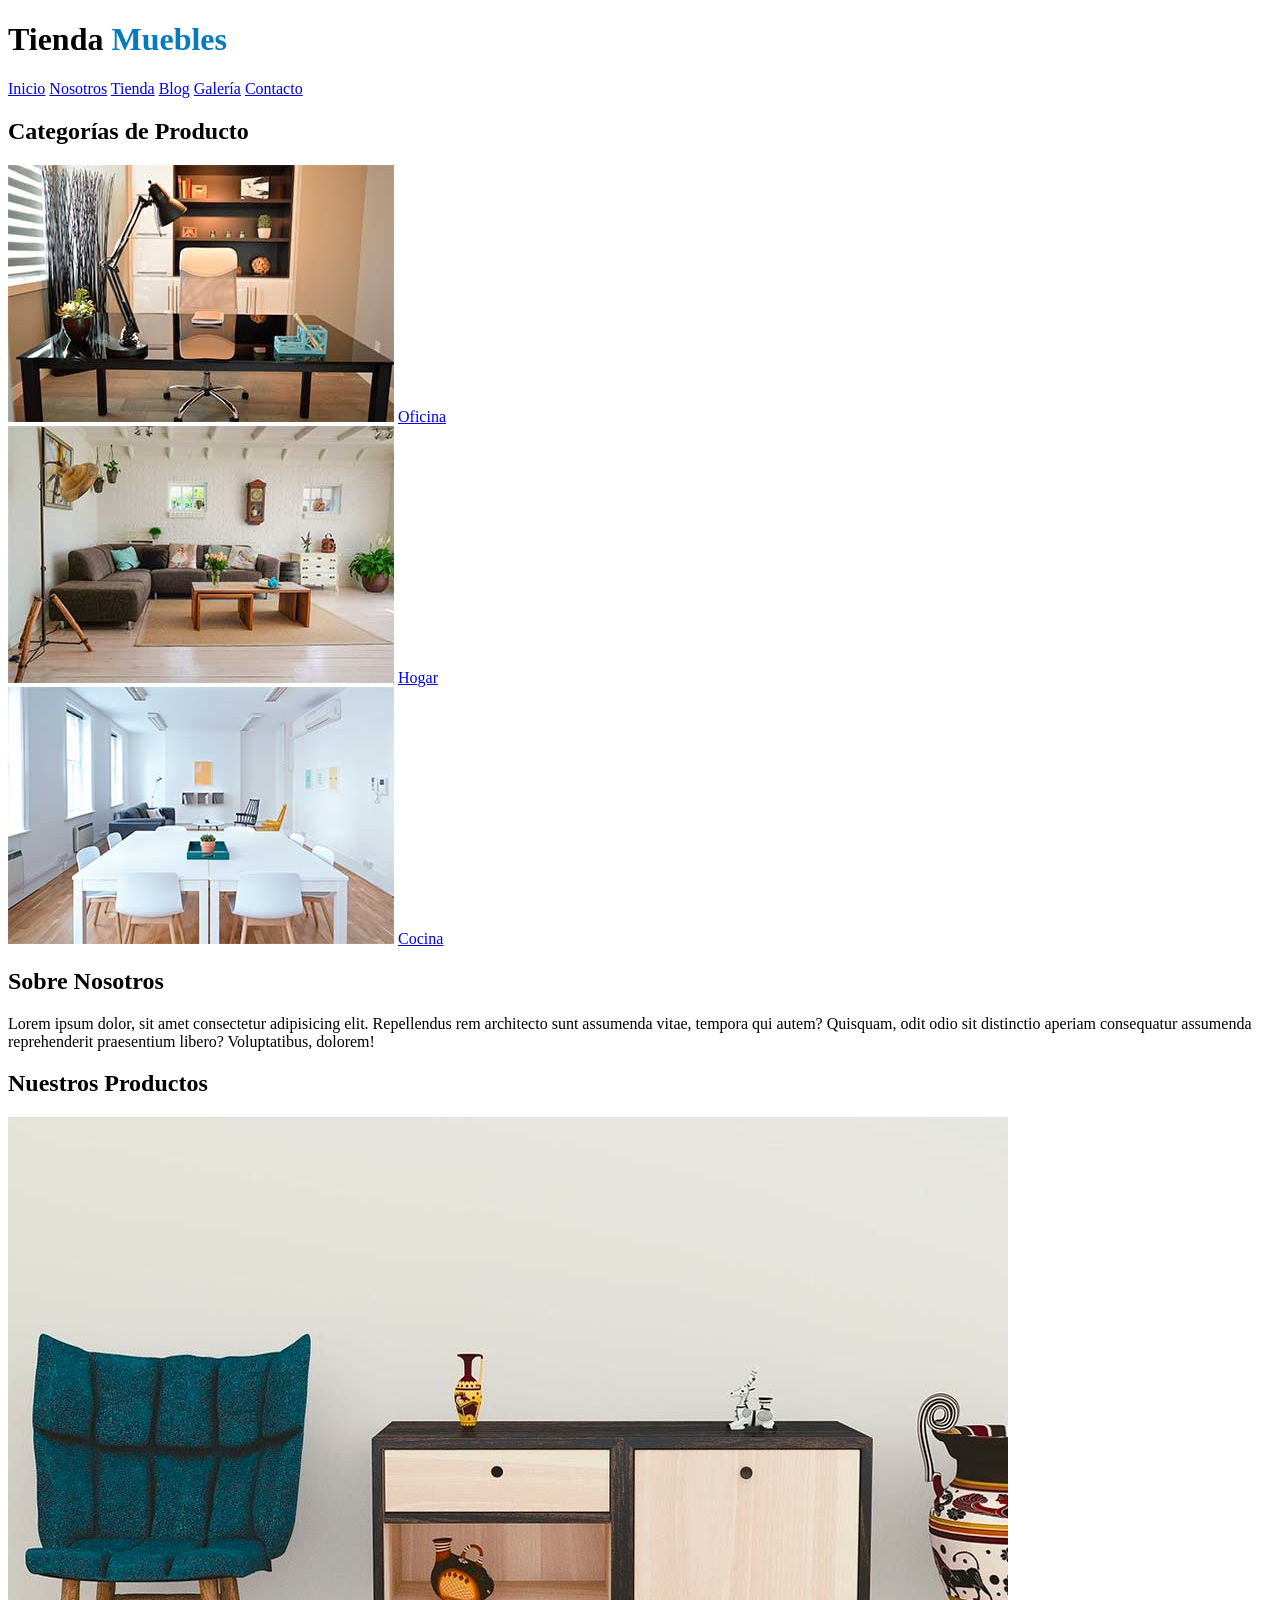
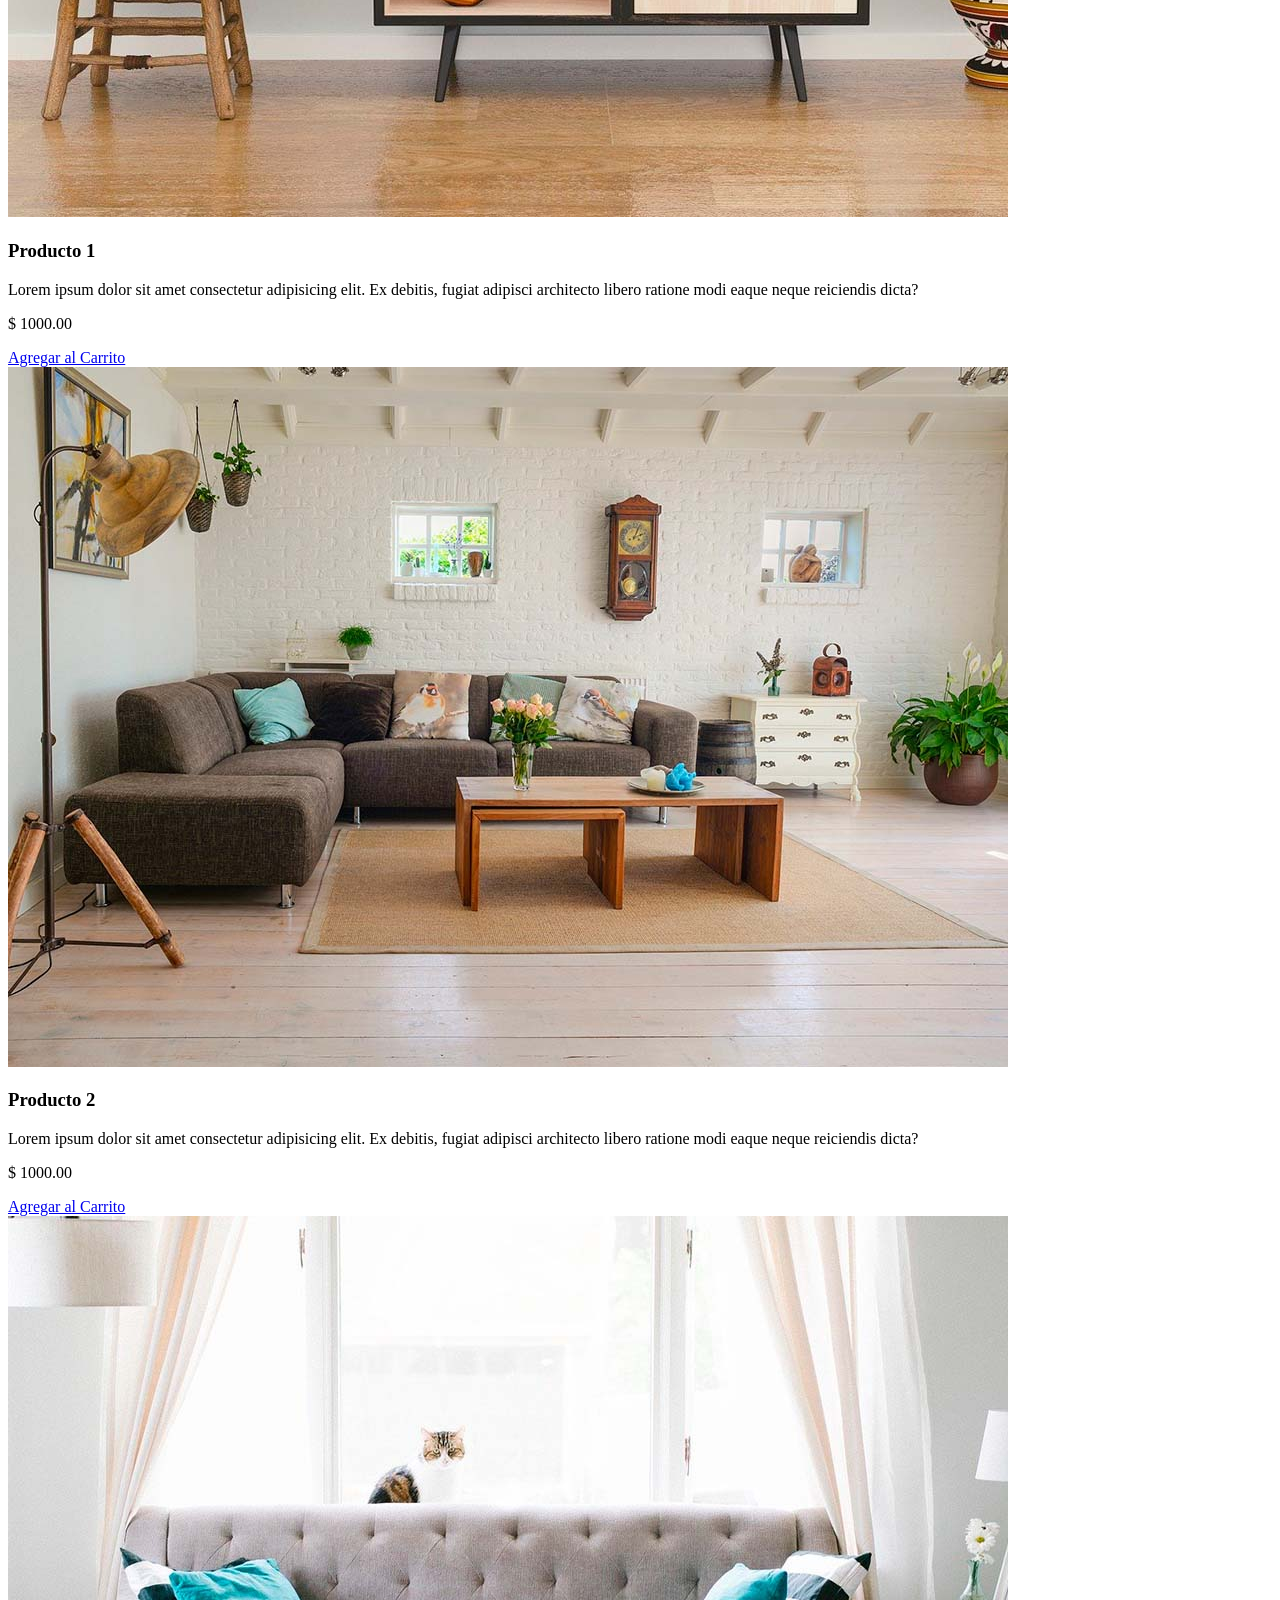
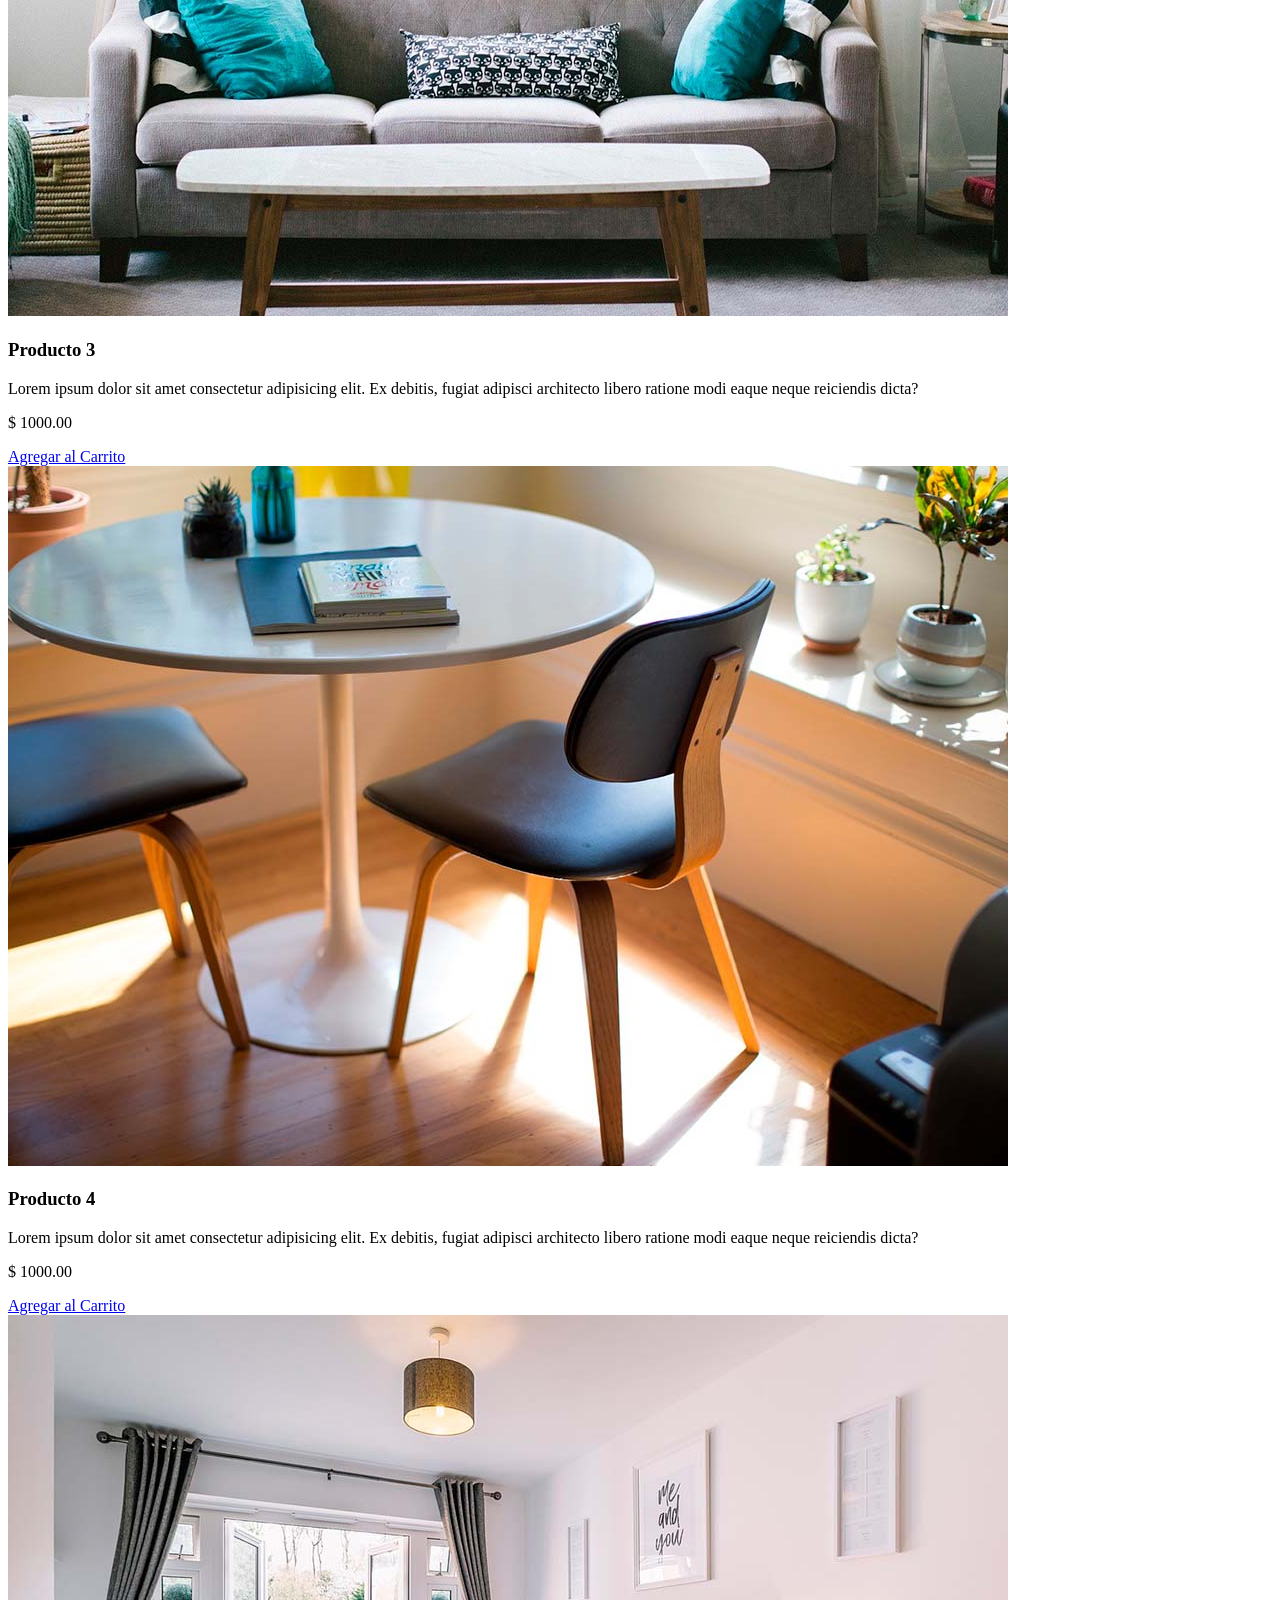
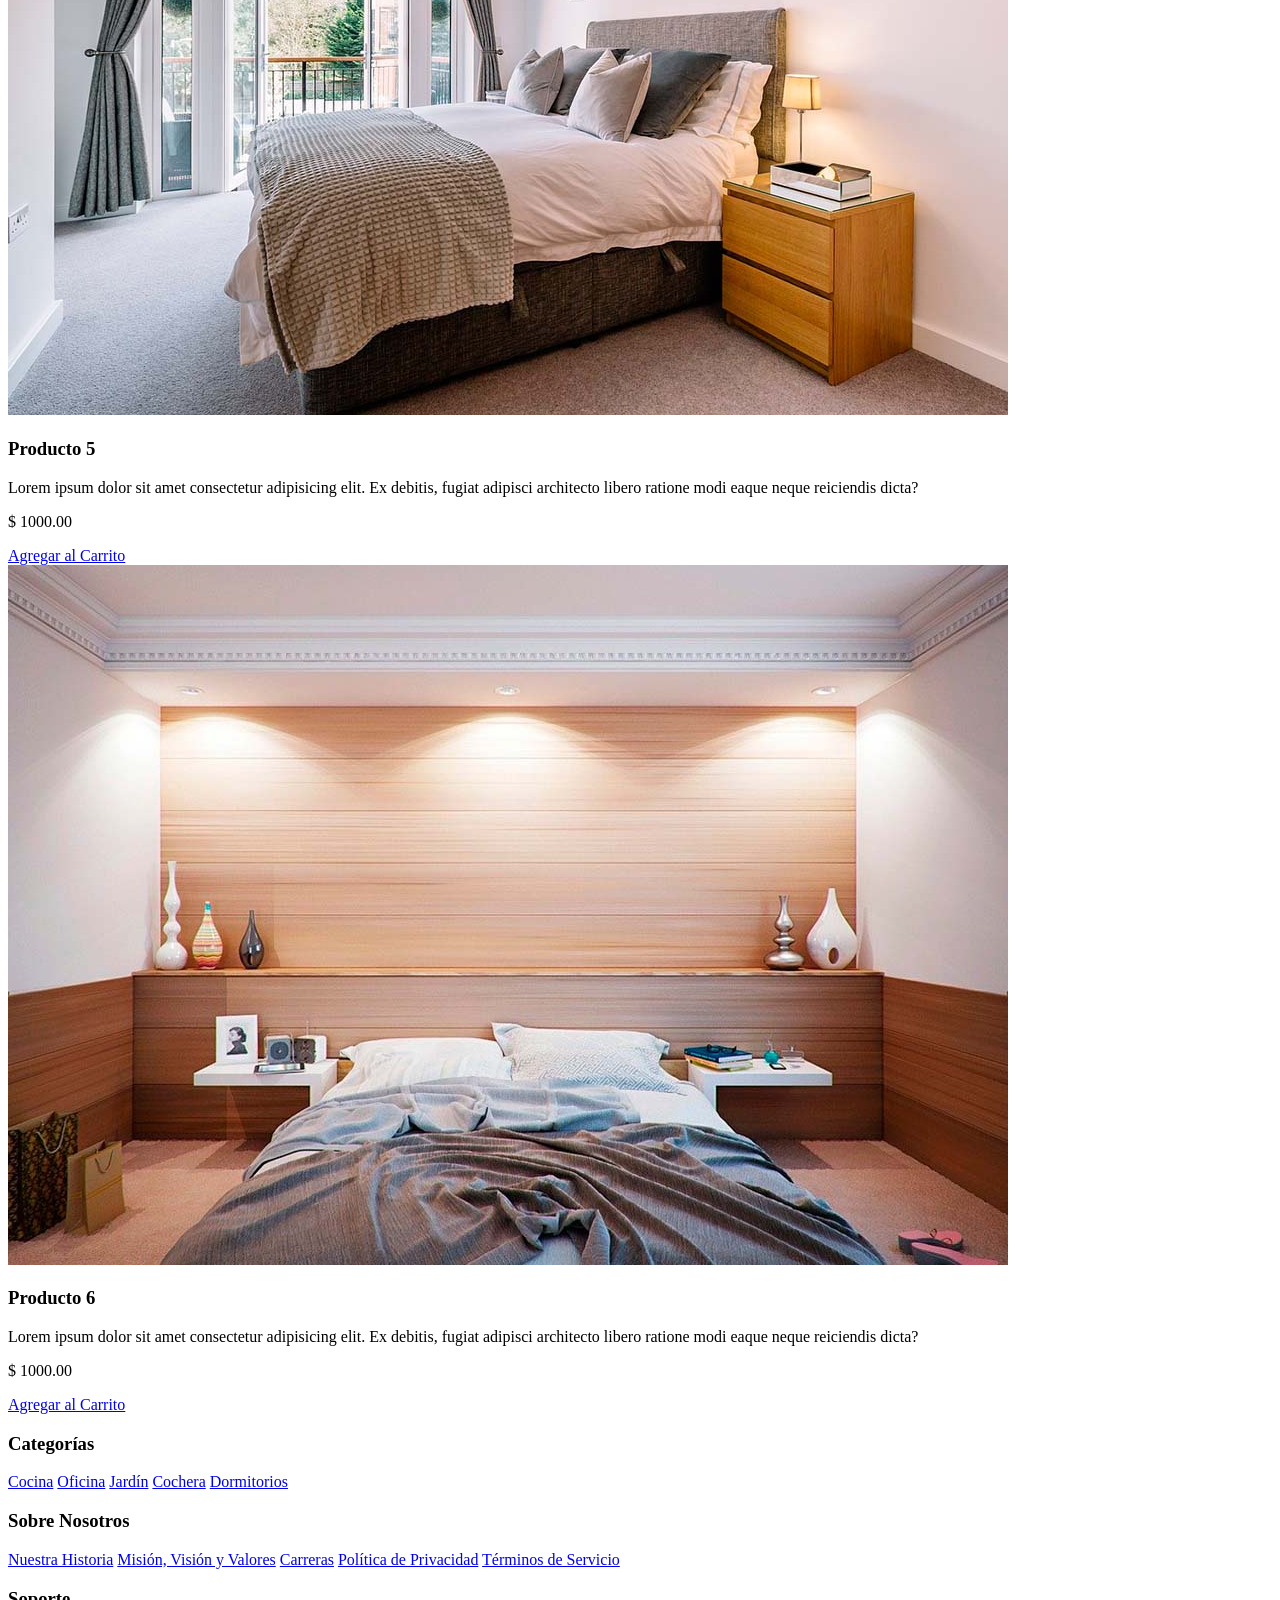
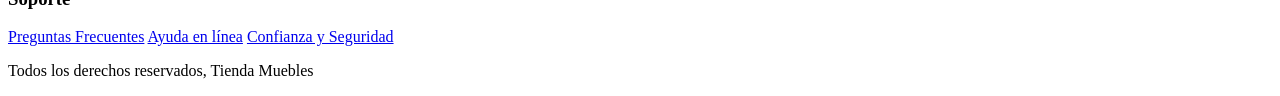
==== index.html @ 809969cd "Agregando clases a los selectores" ====
<!DOCTYPE html>
<!-- idioma de la página -->
<html lang="es">
<head>
    <!-- utf-8 para permitir caracteres especiales como Ñ o tildes -->
    <meta charset="UTF-8">
    <!-- viewport,etc para responsive web design, se verá después -->
    <meta name="viewport" content="width=device-width, initial-scale=1.0">
    <!-- title se verá en la parte superior de la ventana en el navegador -->
    <title>Ecommerce - Home</title>
    <link rel="stylesheet" href="css/styles.css">
</head>
<body>
    <!-- Etiquetas semanticas -->
    <!-- header - Parte superior de un sitio web o un elemento -->
    <!-- footer - Parte inferior de un sitio web o un elemento -->
    <!-- nav - Grupo de enlaces o navegacion -->
    <!-- header - Contenido principal de un archivo .html SOLO "1" POR ARCHIVO -->
    <!-- main - parte más importante de la página -->
    <!-- section - Cuando el primer hijo es un heading e introduce una nueva sección -->
    <!-- aside - El contenido que acompaña al principal o barra lateral -->
    <!-- div - cuando ninguno de los anteriores se puede usar -->
    
    <header>
        
        <!-- headings -->
        <h1 class="nombre-sitio">Tienda <span>Muebles</span></h1>

    </header>
    <!-- Si se coloca ID que tenga 2 palabras, separarlos por un guion, no por espacios -->
    <nav class="navegacion">
        <!-- enlaces -->
        <a href="index.html">Inicio</a>
        <a href="nosotros.html">Nosotros</a>
        <a href="tienda.html">Tienda</a>
        <a href="blog.html">Blog</a>
        <a href="galeria.html">Galería</a>
        <a href="contacto.html">Contacto</a>

    </nav>

    <section>
        
        <h2>Categorías de <span>Producto</span></h2>
        <div>
            <!-- imágenes -->
            <img src="img/categoria1.jpg" alt="Imagen categoría">
            <a href="#">Oficina</a>
        </div>
        <div>
            <img src="img/categoria2.jpg" alt="Imagen categoría">
            <a href="#">Hogar</a>
        </div>
        <div>
            <img src="img/categoria3.jpg" alt="Imagen categoría">
            <a href="#">Cocina</a>
        </div>
    
    </section>

    <section>
        <div>
            <h2>Sobre Nosotros</h2>
            <p>Lorem ipsum dolor, sit amet consectetur adipisicing elit. Repellendus rem architecto sunt assumenda vitae, tempora qui autem? Quisquam, odit odio sit distinctio aperiam consequatur assumenda reprehenderit praesentium libero? Voluptatibus, dolorem!</p>
        </div>
    </section>

    <main>
        
        <h2>Nuestros Productos</h2>

        <div>
            <div>
                <img src="img/producto1.jpg" alt="Imagen producto 1">
                <div>
                    <h3>Producto 1</h3>
                    <p>Lorem ipsum dolor sit amet consectetur adipisicing elit. Ex debitis, fugiat adipisci architecto libero ratione modi eaque neque reiciendis dicta?</p>
                    <p> $ 1000.00</p>

                    <a href="#">Agregar al Carrito</a>
                </div> <!-- Info producto -->
            </div> <!-- Producto -->

            <div>
                <img src="img/producto2.jpg" alt="Imagen producto 2">
                <div>
                    <h3>Producto 2</h3>
                    <p>Lorem ipsum dolor sit amet consectetur adipisicing elit. Ex debitis, fugiat adipisci architecto libero ratione modi eaque neque reiciendis dicta?</p>
                    <p> $ 1000.00</p>

                    <a href="#">Agregar al Carrito</a>
                </div> <!-- Info producto -->
            </div> <!-- Producto -->

            <div>
                <img src="img/producto3.jpg" alt="Imagen producto 3">
                <div>
                    <h3>Producto 3</h3>
                    <p>Lorem ipsum dolor sit amet consectetur adipisicing elit. Ex debitis, fugiat adipisci architecto libero ratione modi eaque neque reiciendis dicta?</p>
                    <p> $ 1000.00</p>

                    <a href="#">Agregar al Carrito</a>
                </div> <!-- Info producto -->
            </div> <!-- Producto -->

            <div>
                <img src="img/producto4.jpg" alt="Imagen producto 4">
                <div>
                    <h3>Producto 4</h3>
                    <p>Lorem ipsum dolor sit amet consectetur adipisicing elit. Ex debitis, fugiat adipisci architecto libero ratione modi eaque neque reiciendis dicta?</p>
                    <p> $ 1000.00</p>

                    <a href="#">Agregar al Carrito</a>
                </div> <!-- Info producto -->
            </div> <!-- Producto -->

            <div>
                <img src="img/producto5.jpg" alt="Imagen producto 5">
                <div>
                    <h3>Producto 5</h3>
                    <p>Lorem ipsum dolor sit amet consectetur adipisicing elit. Ex debitis, fugiat adipisci architecto libero ratione modi eaque neque reiciendis dicta?</p>
                    <p> $ 1000.00</p>

                    <a href="#">Agregar al Carrito</a>
                </div> <!-- Info producto -->
            </div> <!-- Producto -->

            <div>
                <img src="img/producto6.jpg" alt="Imagen producto 6">
                <div>
                    <h3>Producto 6</h3>
                    <p>Lorem ipsum dolor sit amet consectetur adipisicing elit. Ex debitis, fugiat adipisci architecto libero ratione modi eaque neque reiciendis dicta?</p>
                    <p> $ 1000.00</p>

                    <a href="#">Agregar al Carrito</a>
                </div> <!-- Info producto -->
            </div> <!-- Producto -->

        </div> <!--fin del listado de producto-->

    </main>

    <footer>

        <div>
            <h3>Categorías</h3>
            <nav id="navegacion">
                <a href="#">Cocina</a>
                <a href="#">Oficina</a>
                <a href="#">Jardín</a>
                <a href="#">Cochera</a>
                <a href="#">Dormitorios</a>
            </nav>
        </div>

        <div>
            <h3>Sobre Nosotros</h3>
            <nav class="navegacion">
                <a href="#">Nuestra Historia</a>
                <a href="#">Misión, Visión y Valores</a>
                <a href="#">Carreras</a>
                <a href="#">Política de Privacidad</a>
                <a href="#">Términos de Servicio</a>
            </nav>
        </div>

        <div>
            <h3>Soporte</h3>
            <nav>
                <a href="#">Preguntas Frecuentes</a>
                <a href="#">Ayuda en línea</a>
                <a href="#">Confianza y Seguridad</a>
            </nav>
        </div>

        <p>Todos los derechos reservados, Tienda Muebles</p>

    </footer>
    
</body>
</html>
---- css/styles.css ----
/* SELECTOR */
/* p - elemento a modificar*/
/* {} - llaves, todo lo que esté dentro se aplica al selector */

/* color - PROPIEDAD */
/* blue - VALOR */
/* PROPIEDAD - VALOR = DECLARACIÓN */

/* px - unidad de medida */

/* p {
    color: blue;
    font-size: 20px
}*/


/* h1 {
    font-size: 20px;
    color: #000000; */
    /* rgb (0,0,0)
    rgba (0 0 0 0.5) */
    /* COLORES
    por Nombre, Hexadecimal, RGB, HSL, rgba*/
/* } */

/* span que esté dentro de un h1 */
/* h1 span{
    color:#037bc0;
} */
/* span que esté dentro de un h2 */
/* h2 span {
    color: green;
} */

/* seleccionar el primer hijo de un enlace dentro de un nav */
/* nav a:nth-child(3) {
    text-transform: uppercase;
    font-size: 50px;
} */
/* last-child, ultimo hijo 
    nth-child() - se coloca en el parentesis el #de hijo a seleccionar*/

/* Mientras más específico el selector, más posibilidad que el navegador lo tome en cuenta. En este caso aunq el elemento "a" de la línea 47 esté más abajo, no cambia a todos los elementos "a" a minusculas porque el "footer a" es más específico */
/* footer a{
    text-transform: uppercase;
}
a{
    text-transform: lowercase;
} */


/* ESPECIFICIDAD
Con especificidad podemos saber que valores serán tomados en cuenta por el navegador
Si bien un selector que aparece después de otro tiene más peso y es tomadoe en cuenta, hay otras consideraciones */

/* CLASES Y ID'S
Class tiene como característica que soporta 1 o más, reutilizable
ID's solo se puede asignar a 1 por elemento HTML, y tambien solo se debe utilizar máximo 1 vez por documento */

/* nav a{
    text-transform: uppercase;
} */
/* especificidad: 0 0 0 2 - 2 elementos */

/* Clase */
/* .navegacion a{
    text-transform: lowercase;
} */
/* especificidad: 0 0 1 1 - 1 clase y 1 elemento */


/* ID */
/*  No se recomienda usar ID para el css, ya que son pesados. Son recomendables para JS */
/* #navegacion a{
    text-transform: capitalize;
} */

/* especificidad: 0 1 0 1 - 1 id y 1 elemento */
/* Para que un estilo sea más importante que los otros, se coloca el "!important, pero no se recomienda */


.nombre-sitio span{
    color: #037bc0;
}

/* .enlace{
    text-transform: uppercase;
    font-weight: bold;
    text-decoration: none;
    color: #037bc0;
}
.color-rojo{
    color: red;
} */
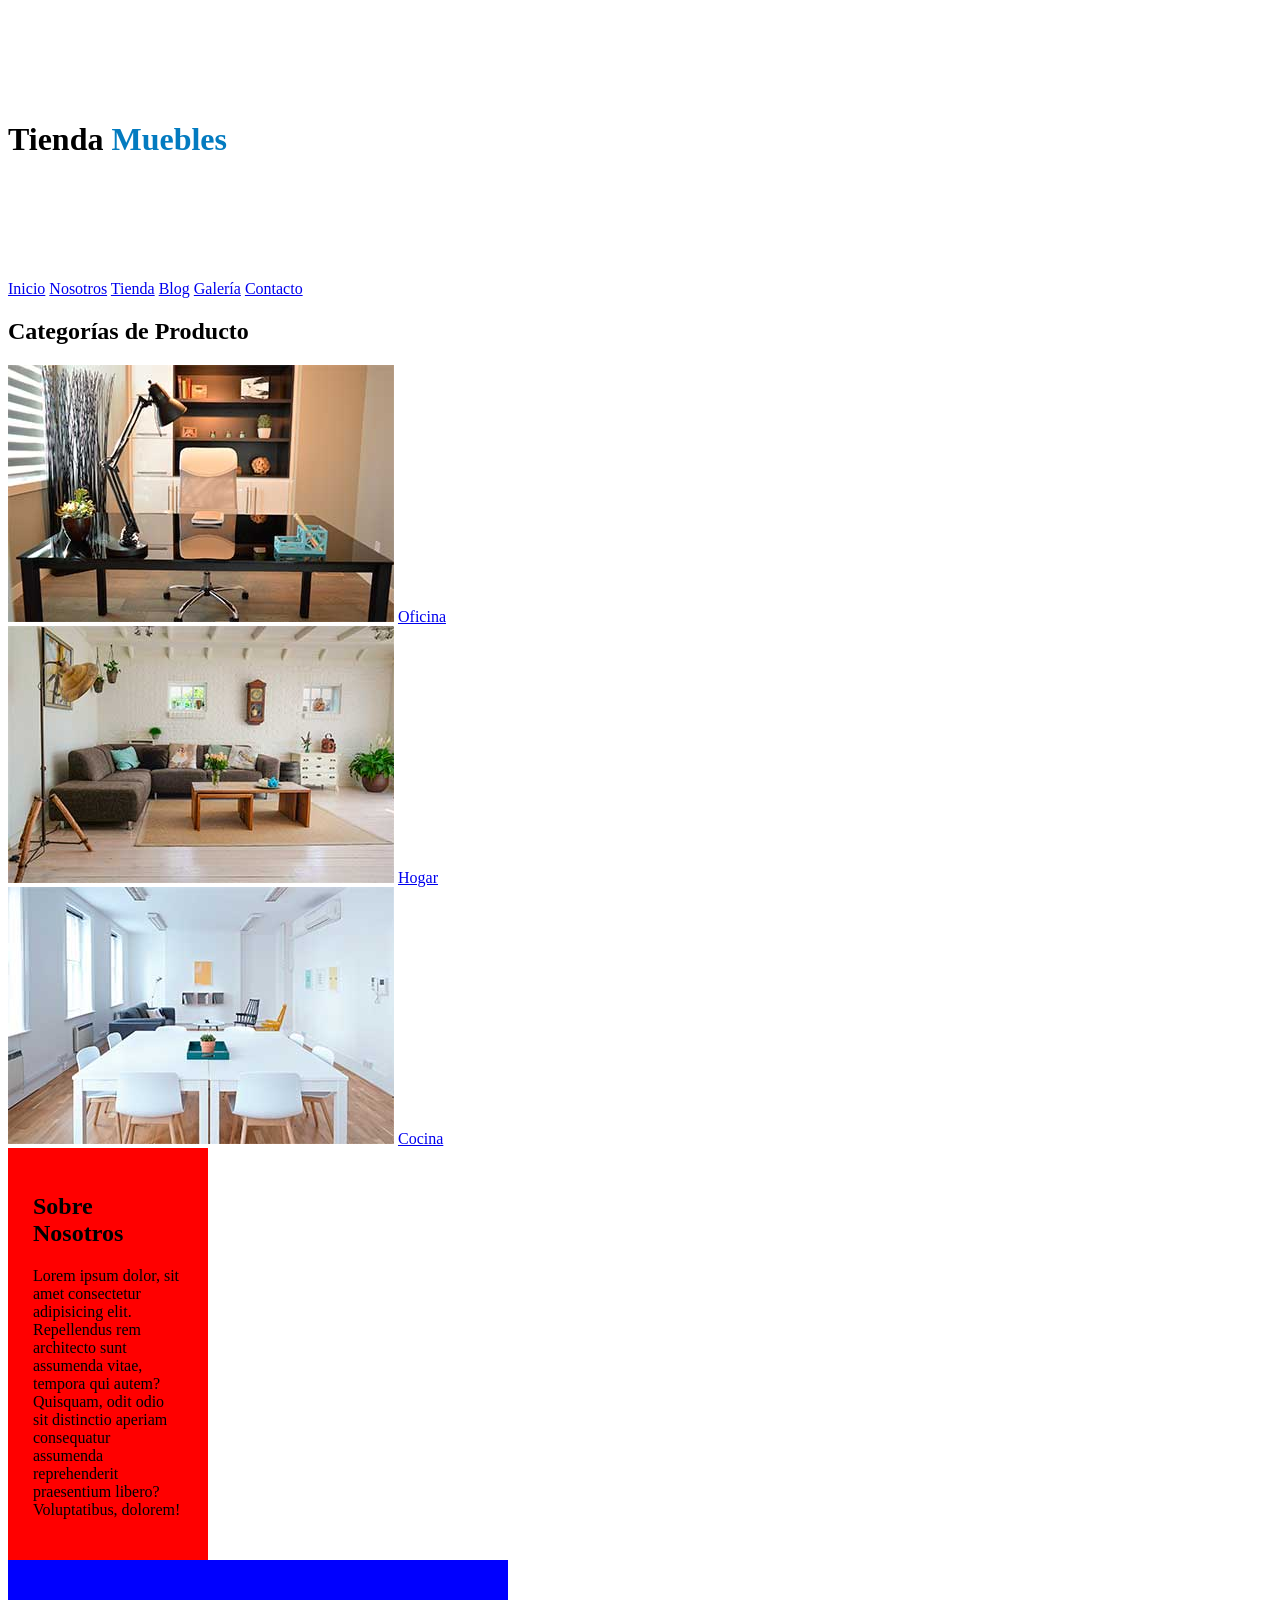
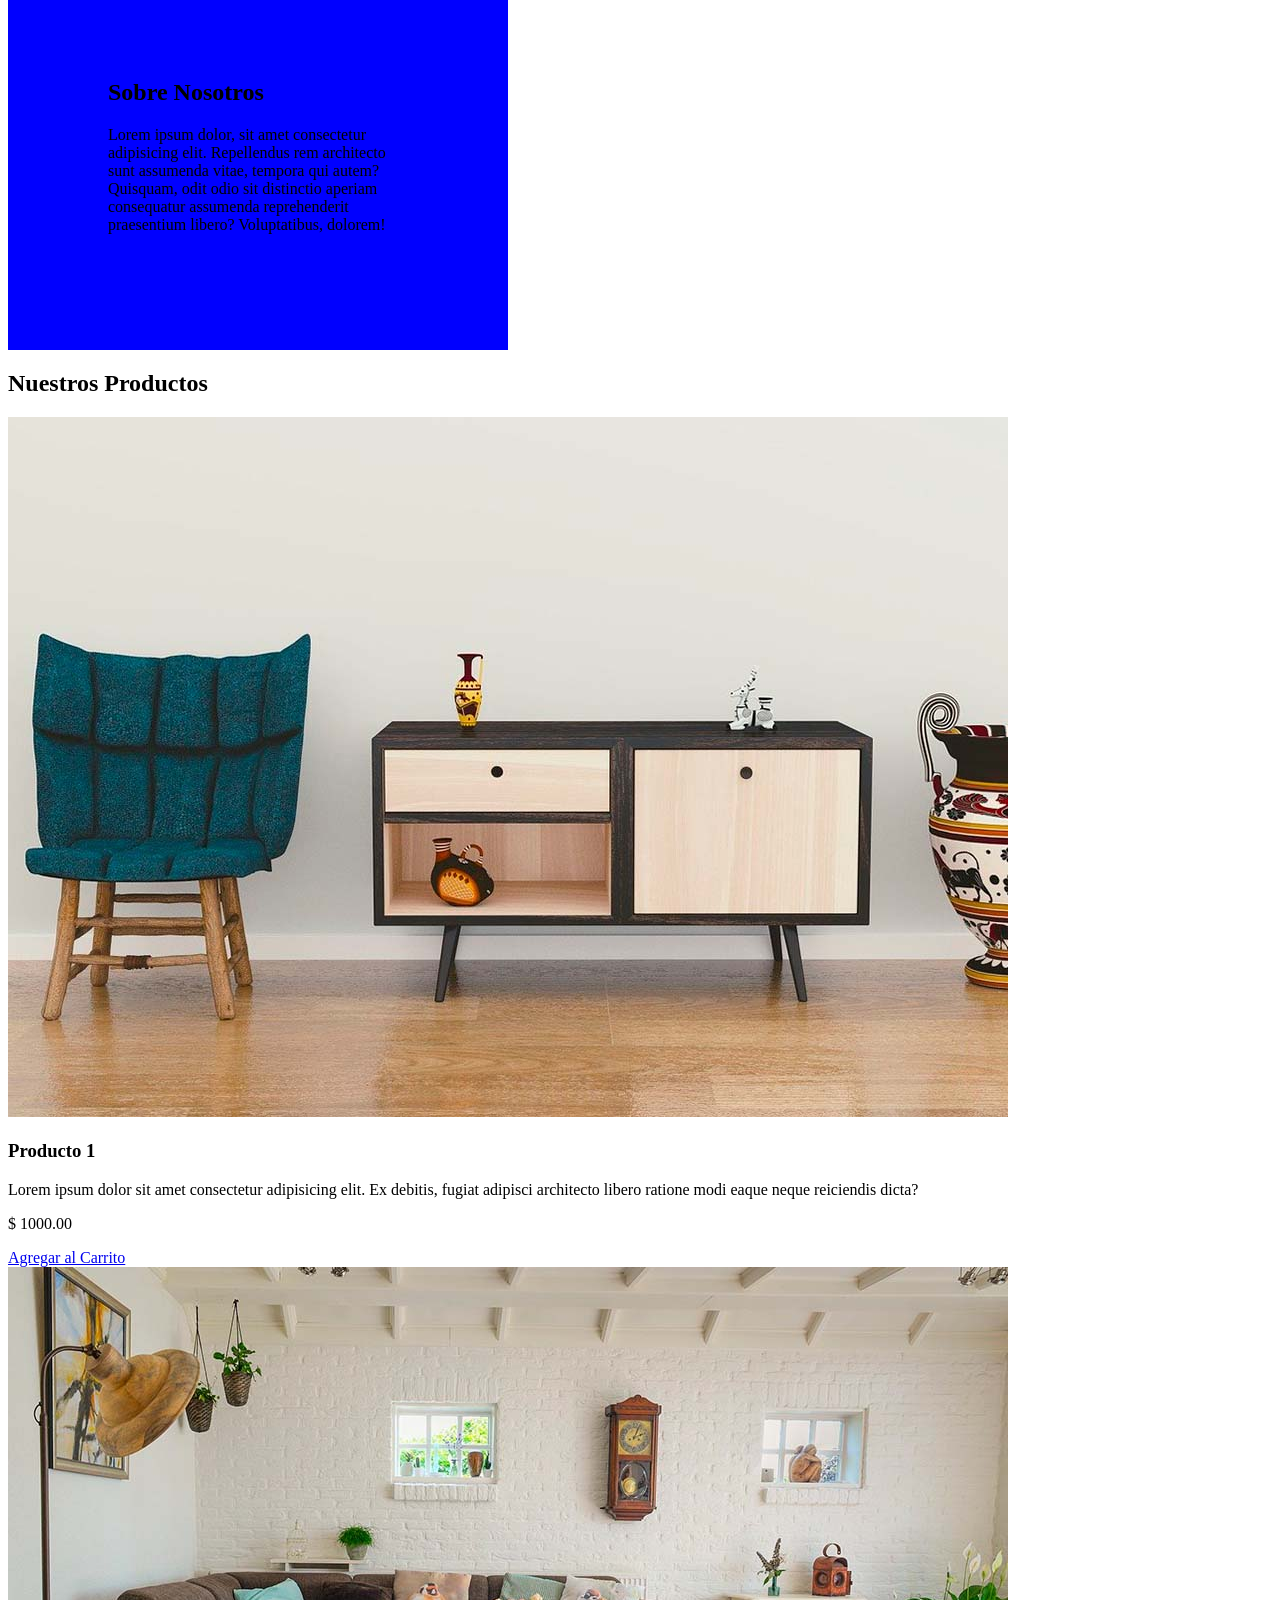
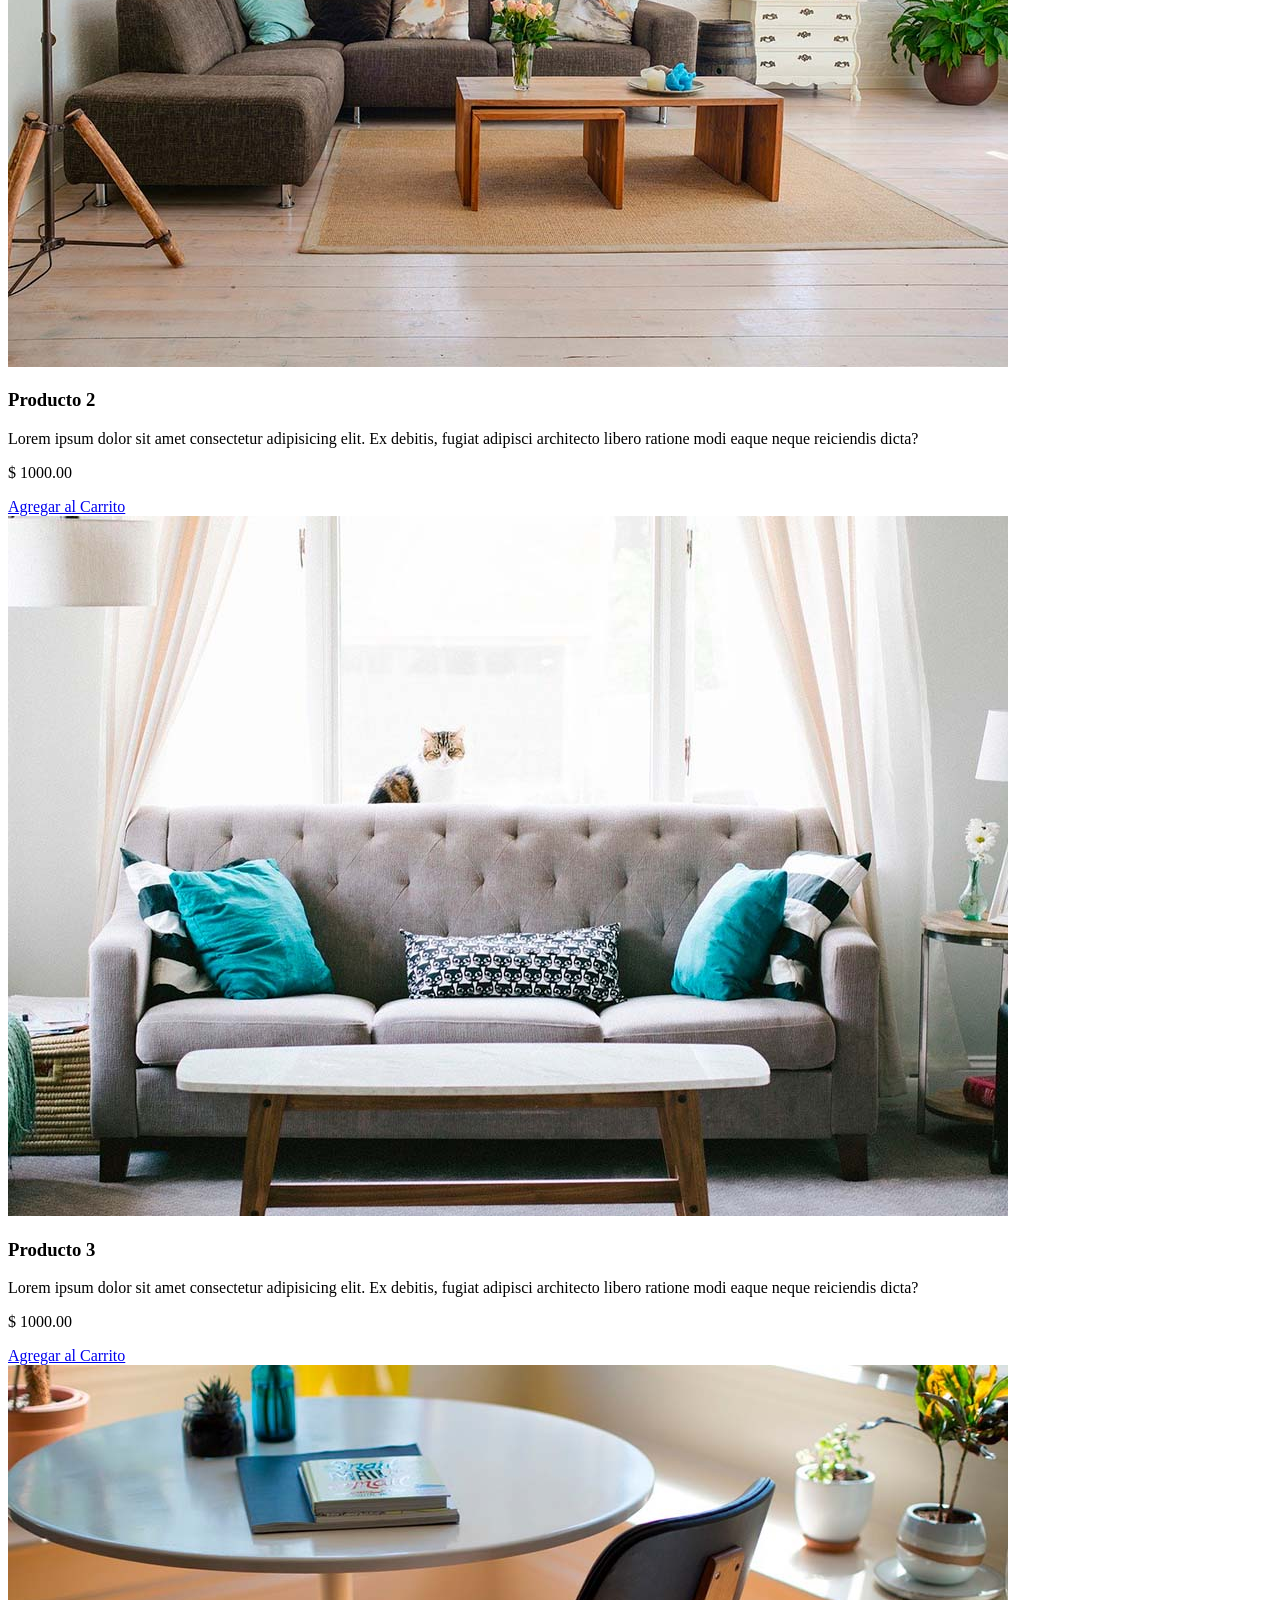
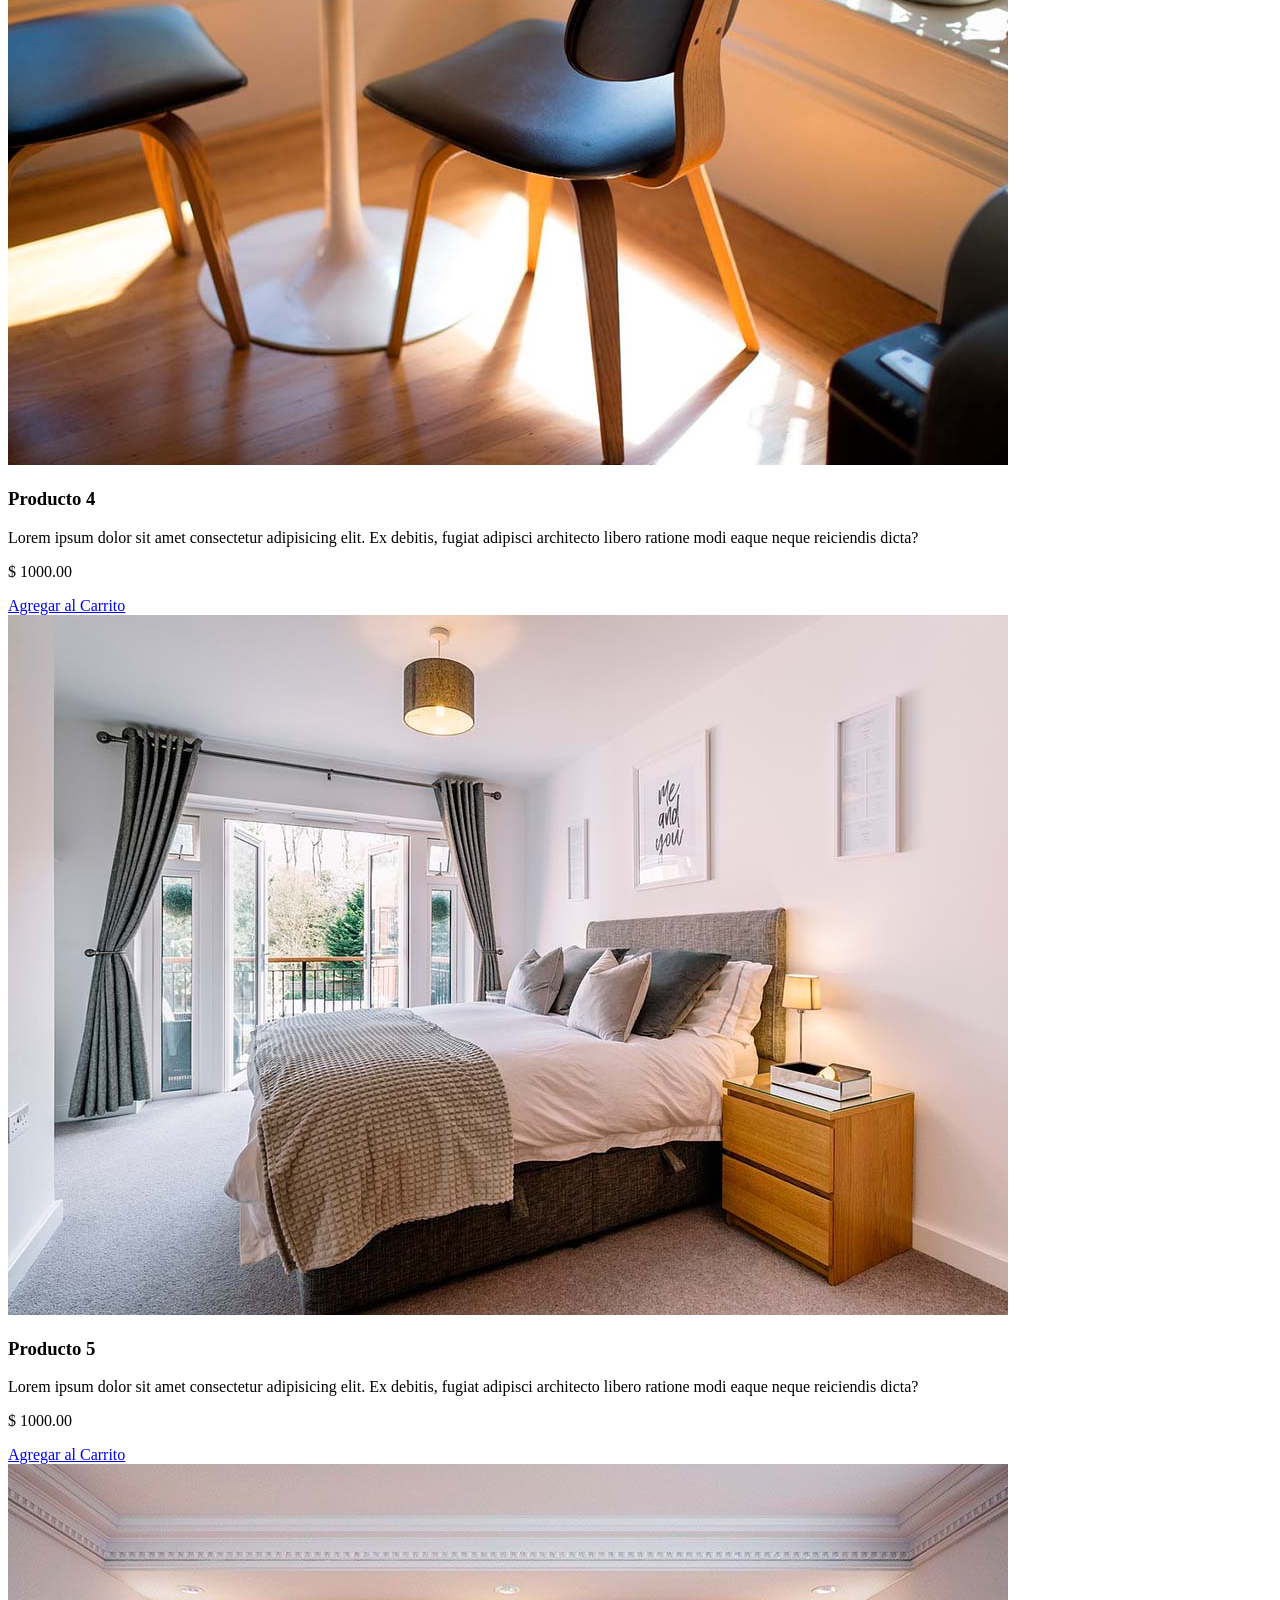
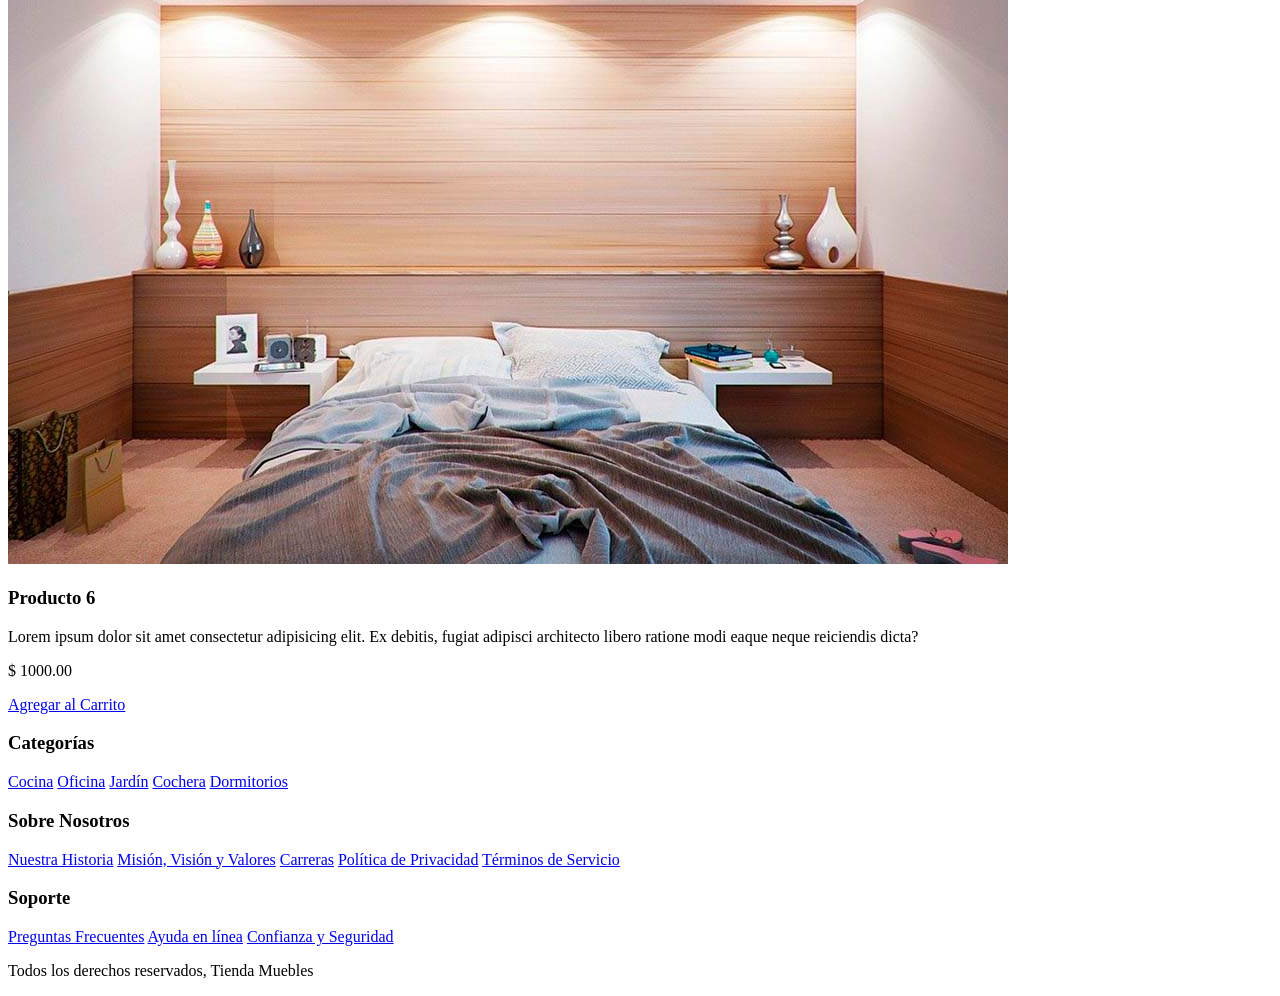
==== commit da6a0b0e: "Box model, padding y margin" ====
--- a/index.html
+++ b/index.html
@@ -58,7 +58,13 @@
     
     </section>
 
-    <section>
+    <section class="sobre-nosotros">
+        <div>
+            <h2>Sobre Nosotros</h2>
+            <p>Lorem ipsum dolor, sit amet consectetur adipisicing elit. Repellendus rem architecto sunt assumenda vitae, tempora qui autem? Quisquam, odit odio sit distinctio aperiam consequatur assumenda reprehenderit praesentium libero? Voluptatibus, dolorem!</p>
+        </div>
+    </section>
+    <section class="sobre-empresa">
         <div>
             <h2>Sobre Nosotros</h2>
             <p>Lorem ipsum dolor, sit amet consectetur adipisicing elit. Repellendus rem architecto sunt assumenda vitae, tempora qui autem? Quisquam, odit odio sit distinctio aperiam consequatur assumenda reprehenderit praesentium libero? Voluptatibus, dolorem!</p>
--- a/css/styles.css
+++ b/css/styles.css
@@ -1,3 +1,11 @@
+/* Snipped border-box */
+/* html{
+    box-sizing: border-box;
+}
+*, *:before, *:after{
+    box-sizing: inherit;
+} */
+
 /* SELECTOR */
 /* p - elemento a modificar*/
 /* {} - llaves, todo lo que esté dentro se aplica al selector */
@@ -82,6 +90,10 @@
 .nombre-sitio span{
     color: #037bc0;
 }
+.nombre-sitio {
+    padding-top: 100px;
+    padding-bottom: 100px;
+}
 
 /* .enlace{
     text-transform: uppercase;
@@ -91,4 +103,23 @@
 }
 .color-rojo{
     color: red;
-} */+} */
+
+/* BOX MODEL
+Modelo de caja, medidas que dependen de 4 cosas: contenido, padding (relleno), borde y margen */
+
+.sobre-nosotros{
+    background-color: red;
+    width: 200px;
+    padding: 25px;
+    /* Para que la caja se adapte a los 200px y no incremente con el padding 25 a 250px, arriba y abajo */
+    box-sizing: border-box;
+}
+.sobre-empresa{
+    background-color: blue;
+    width: 500px;
+    padding: 100px;
+    box-sizing: border-box;
+}
+/* padding- espacio hacia dentro del elemento */
+/* Margin - espacio hacia afuera del elemento */
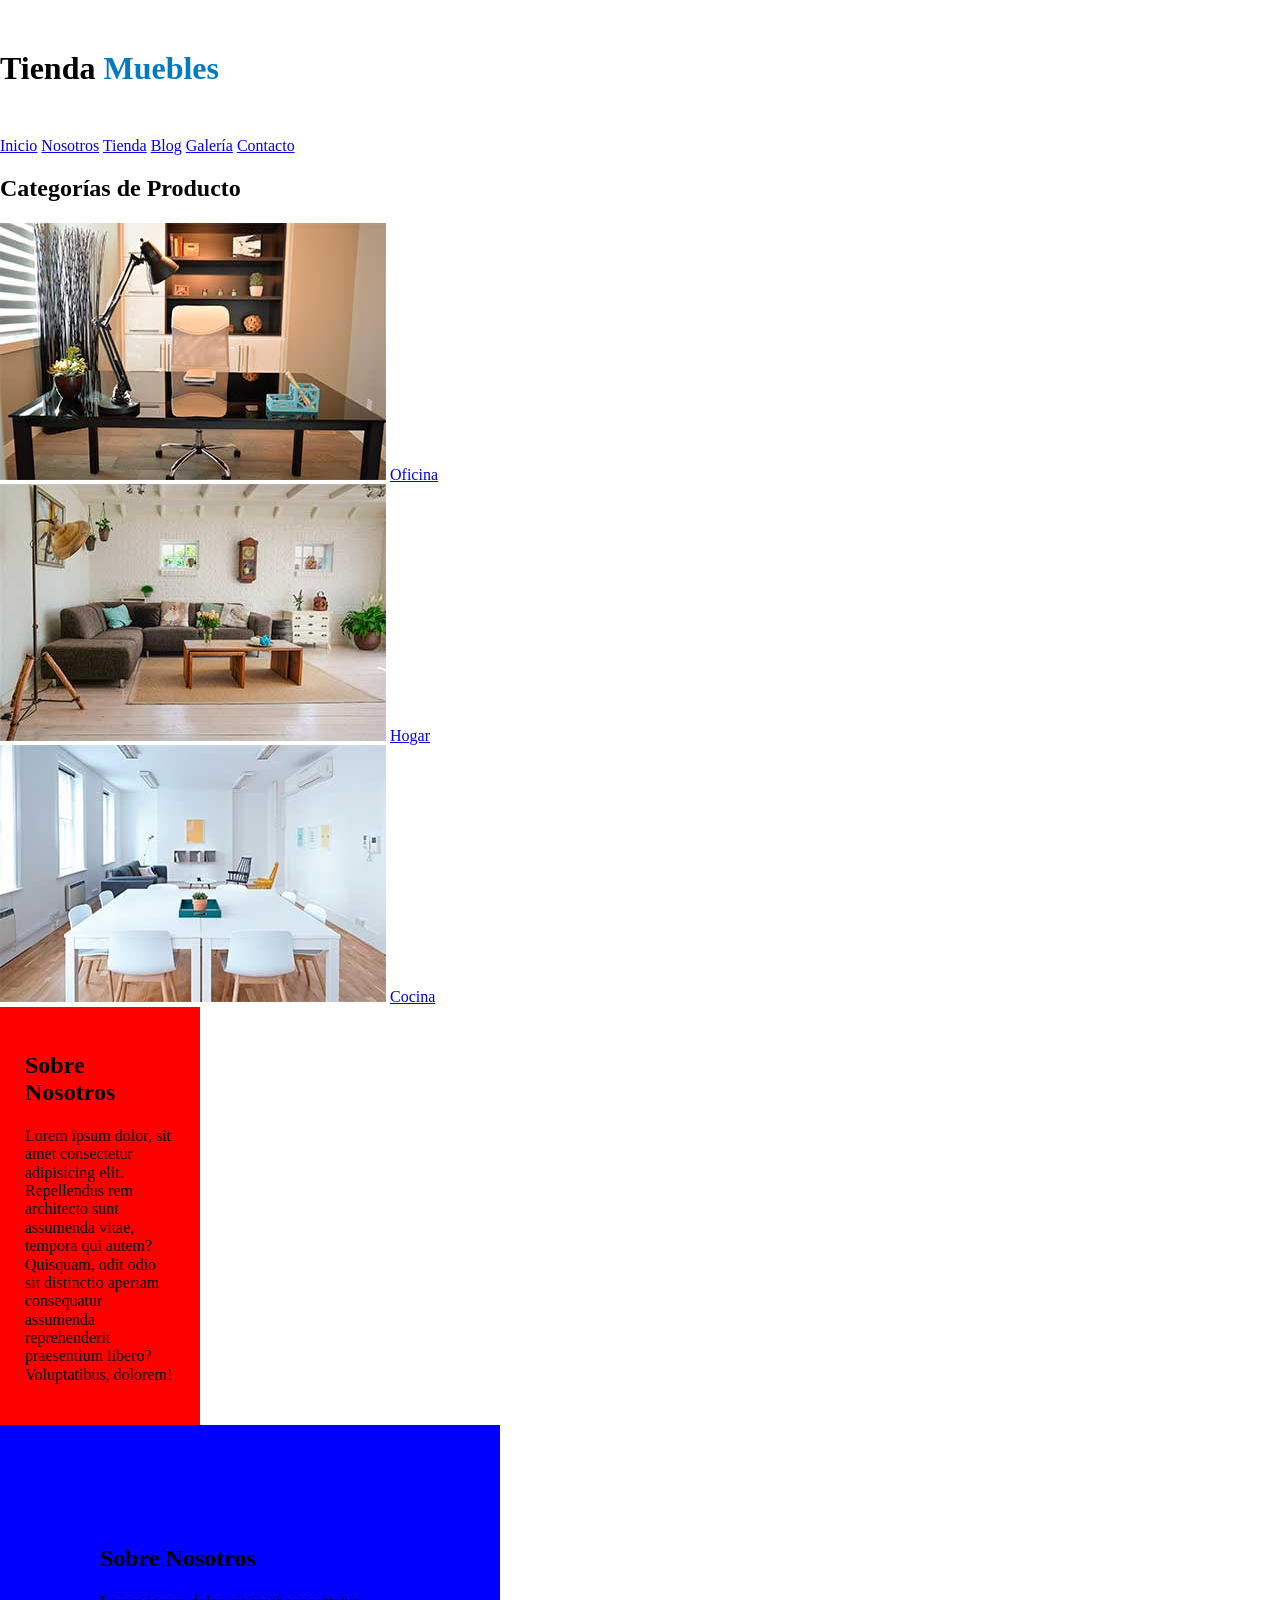
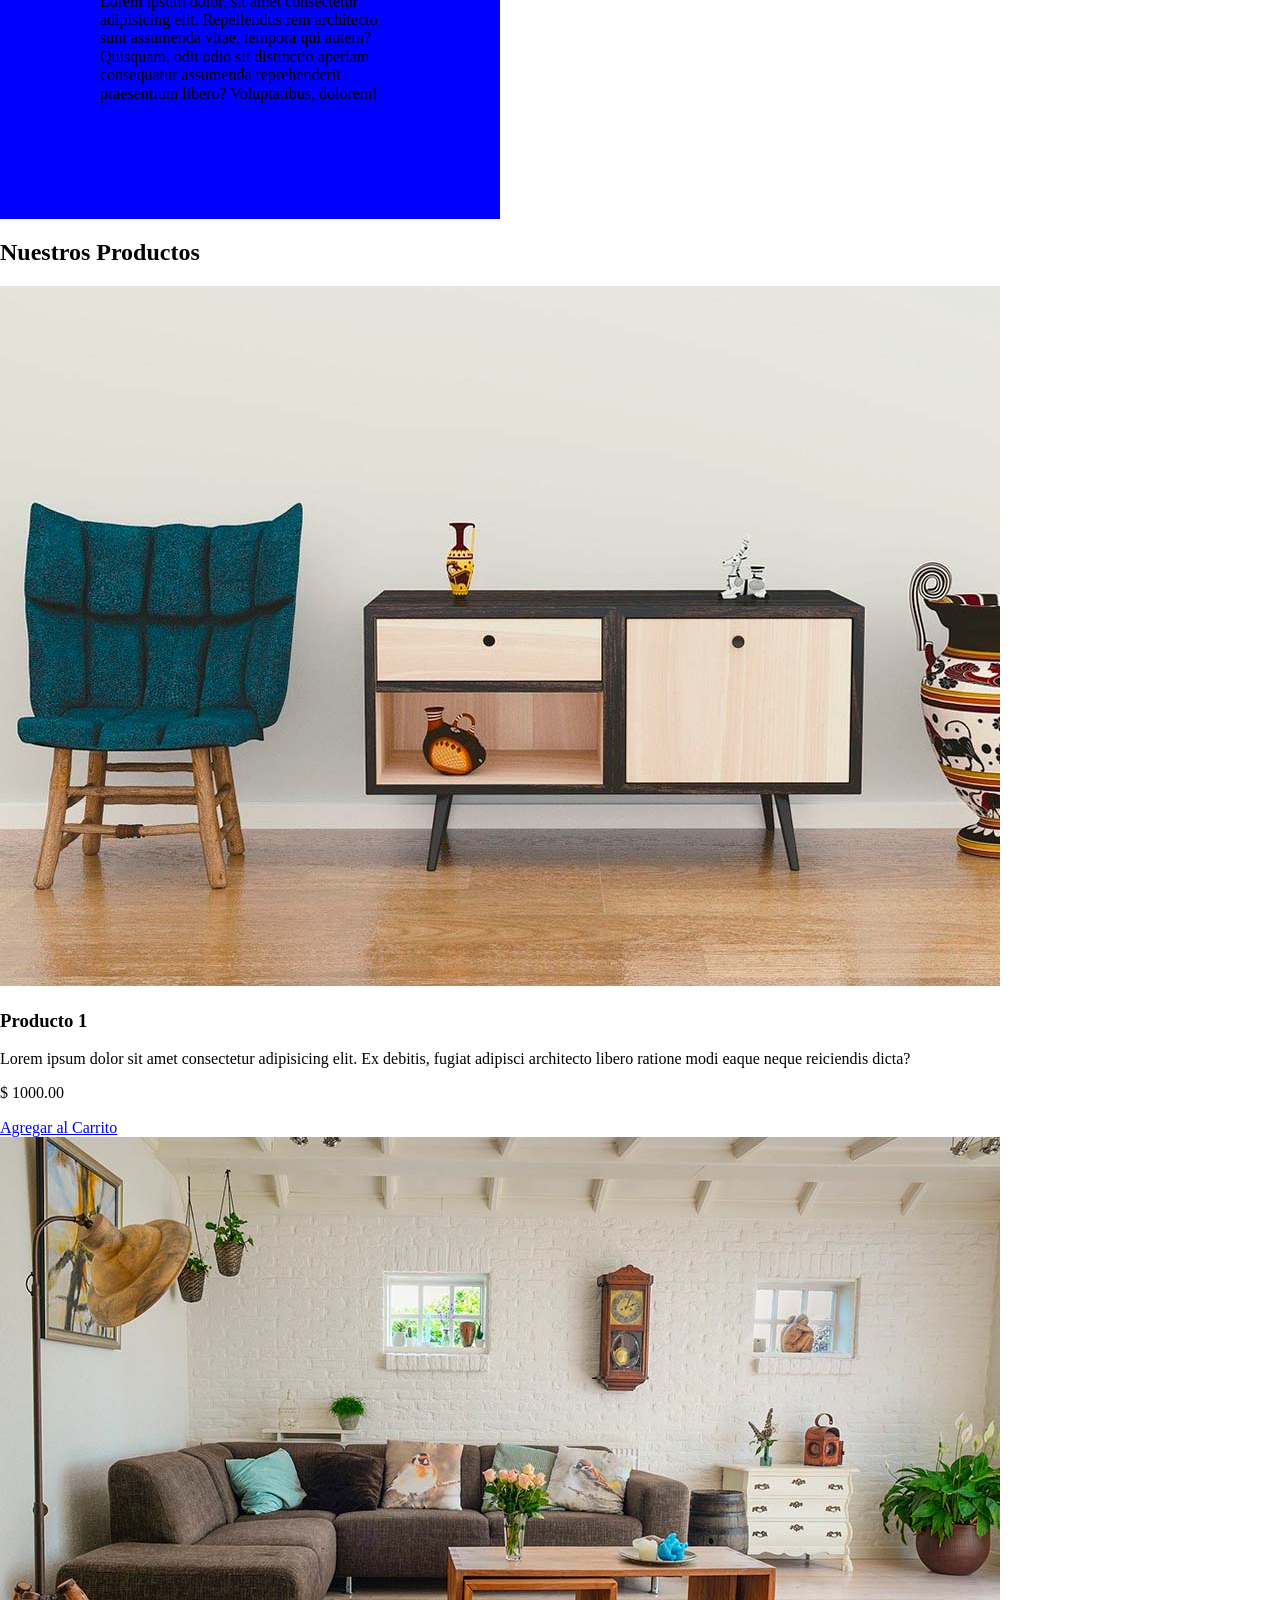
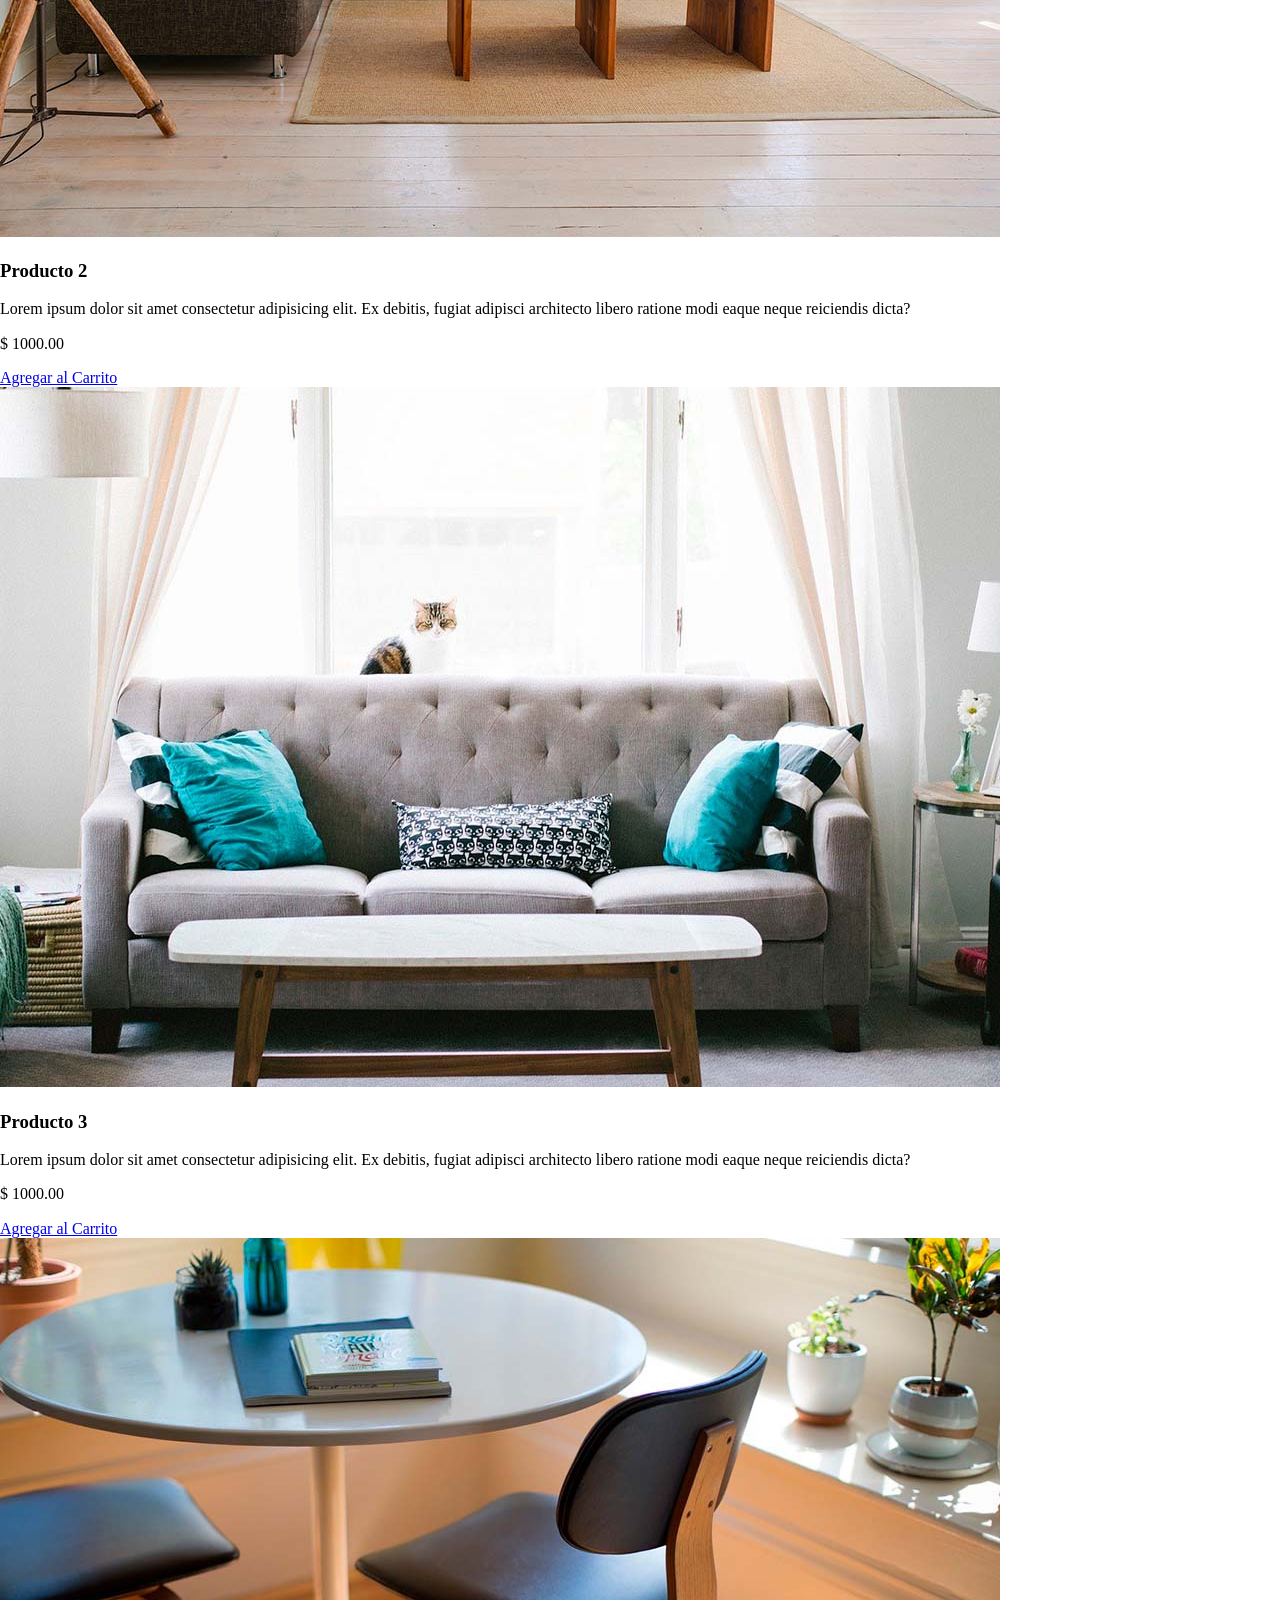
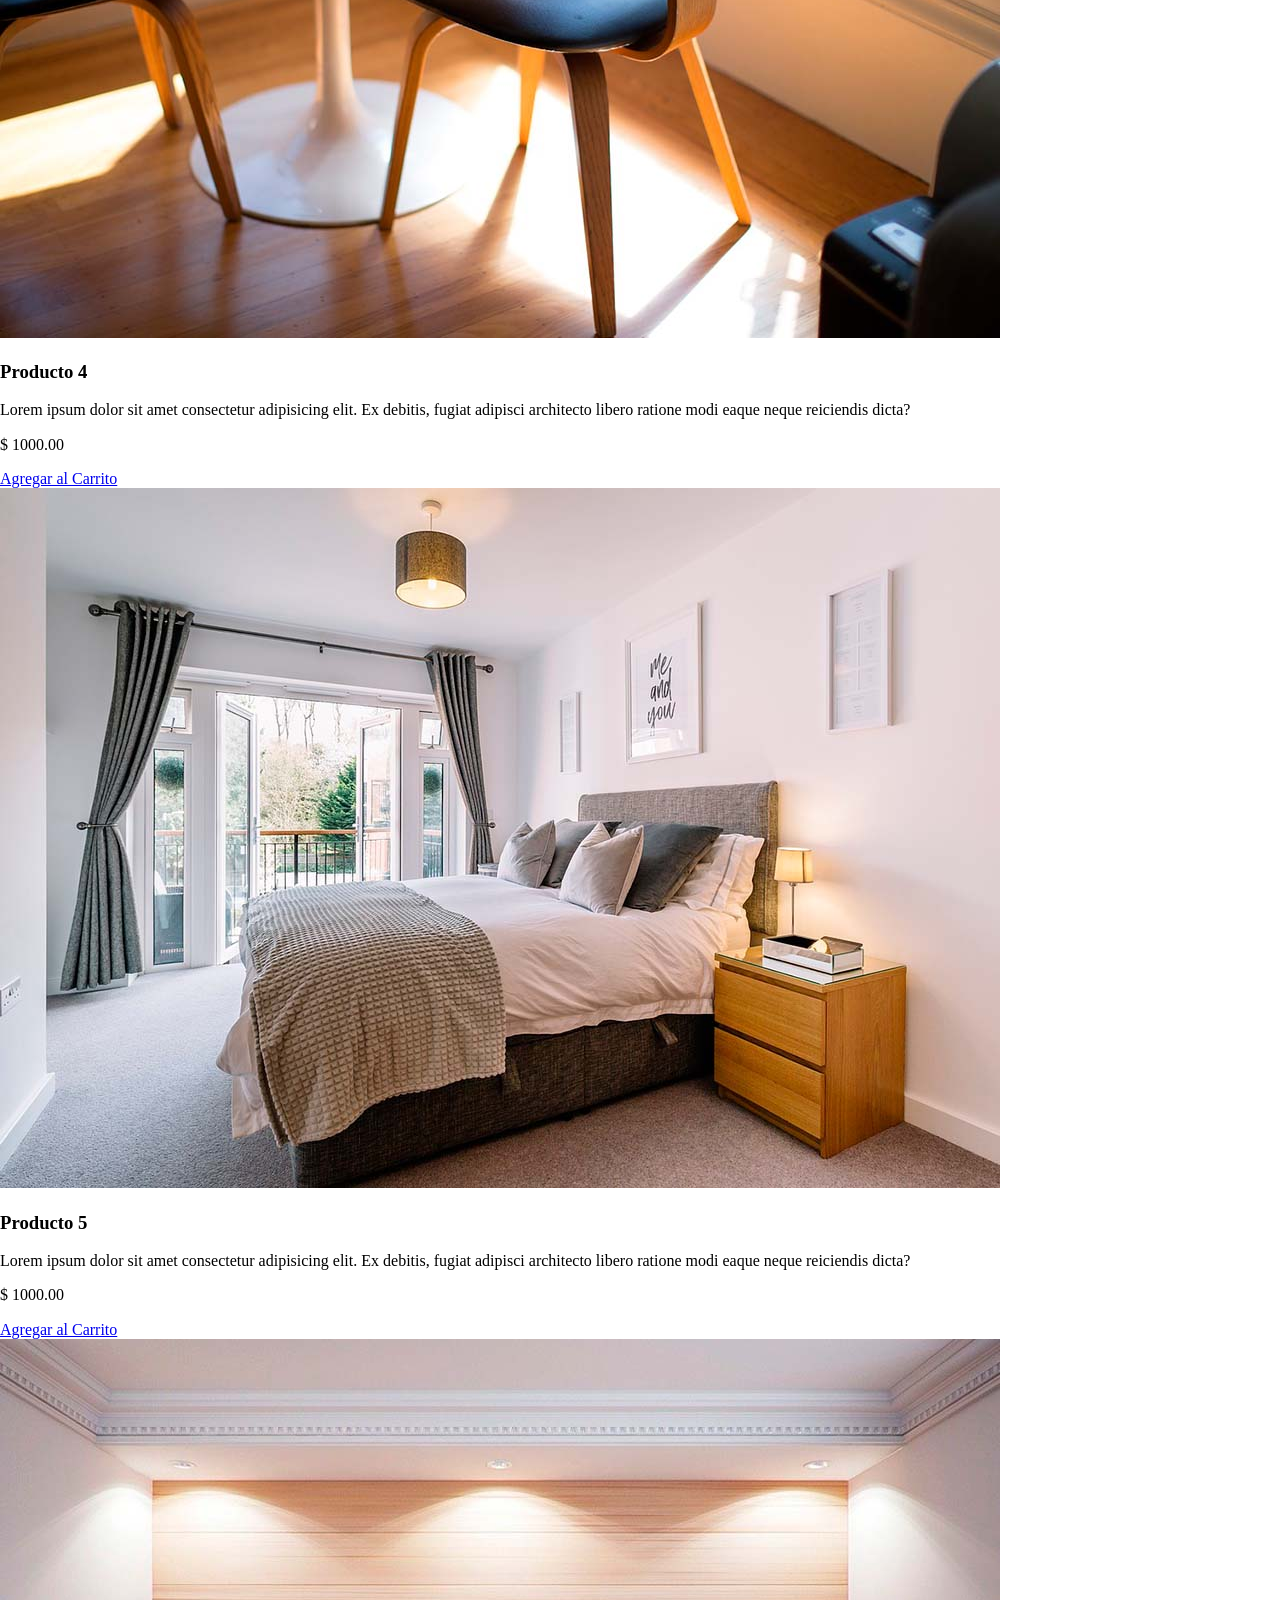
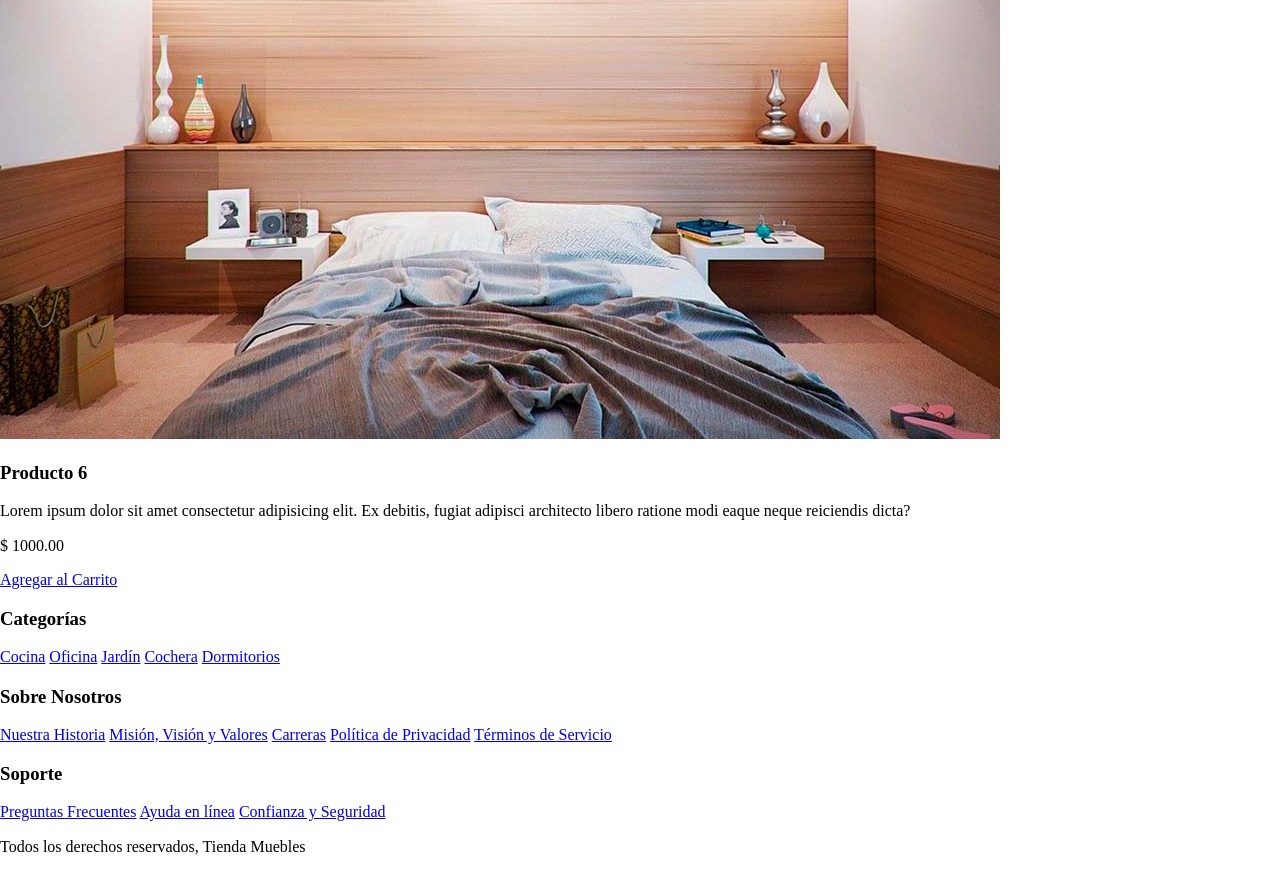
==== commit 479425f5: "Normalize css" ====
--- a/index.html
+++ b/index.html
@@ -8,6 +8,7 @@
     <meta name="viewport" content="width=device-width, initial-scale=1.0">
     <!-- title se verá en la parte superior de la ventana en el navegador -->
     <title>Ecommerce - Home</title>
+    <link rel="stylesheet" href="css/normalize.css">
     <link rel="stylesheet" href="css/styles.css">
 </head>
 <body>
--- a/css/styles.css
+++ b/css/styles.css
@@ -91,8 +91,8 @@
     color: #037bc0;
 }
 .nombre-sitio {
-    padding-top: 100px;
-    padding-bottom: 100px;
+    margin-top: 50px;
+    margin-bottom: 50px;
 }
 
 /* .enlace{
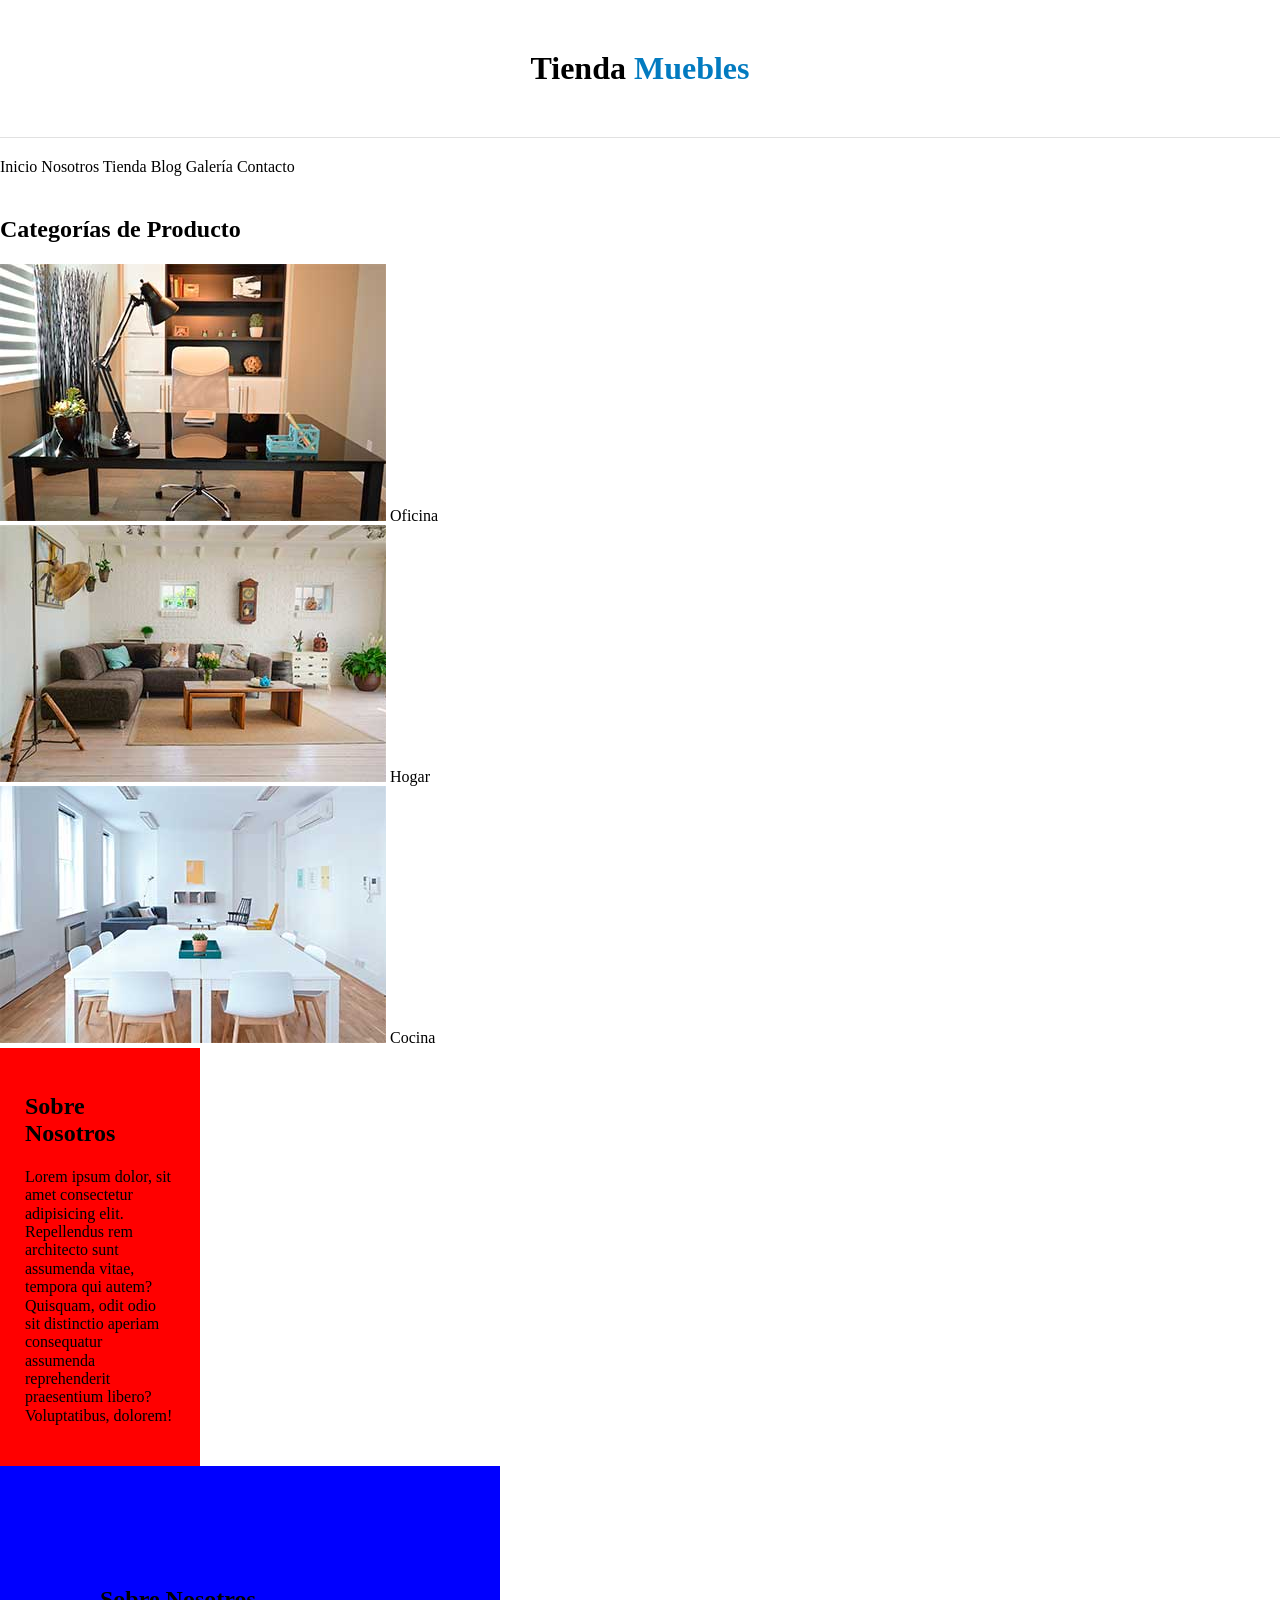
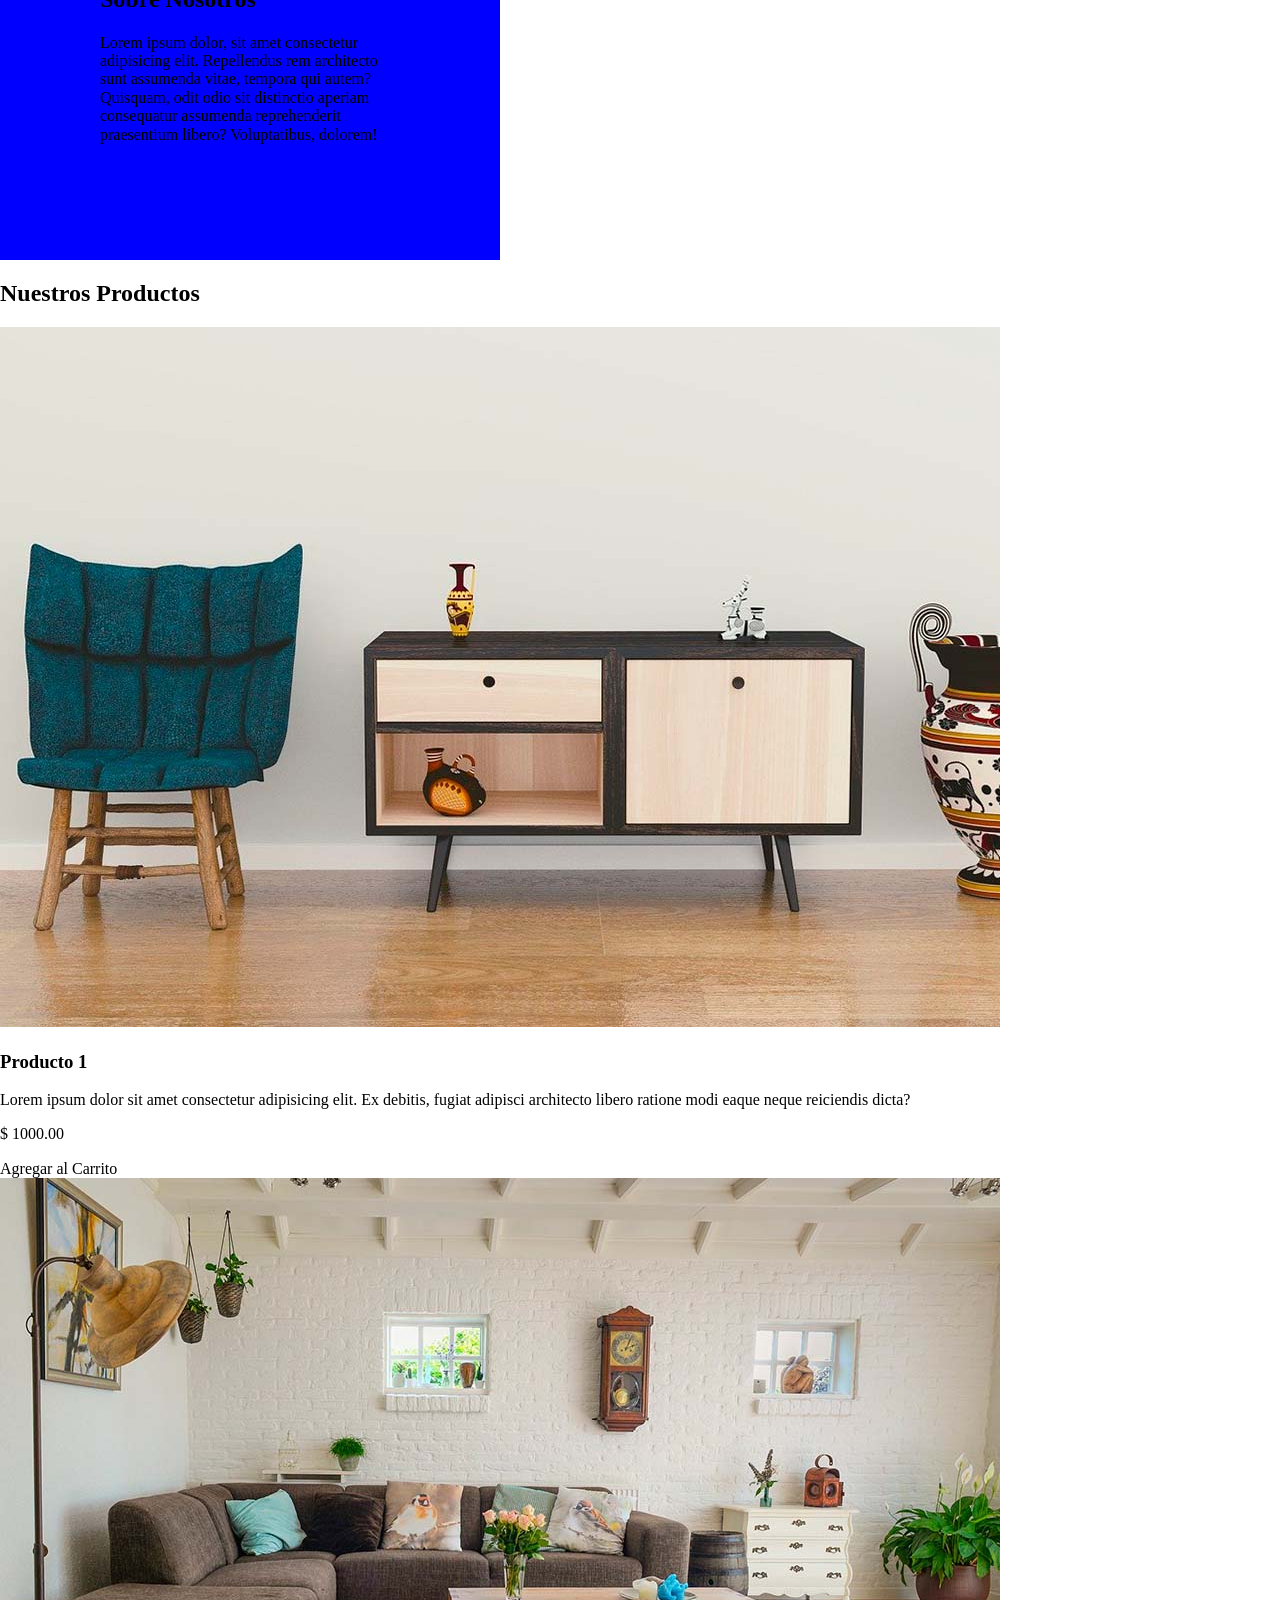
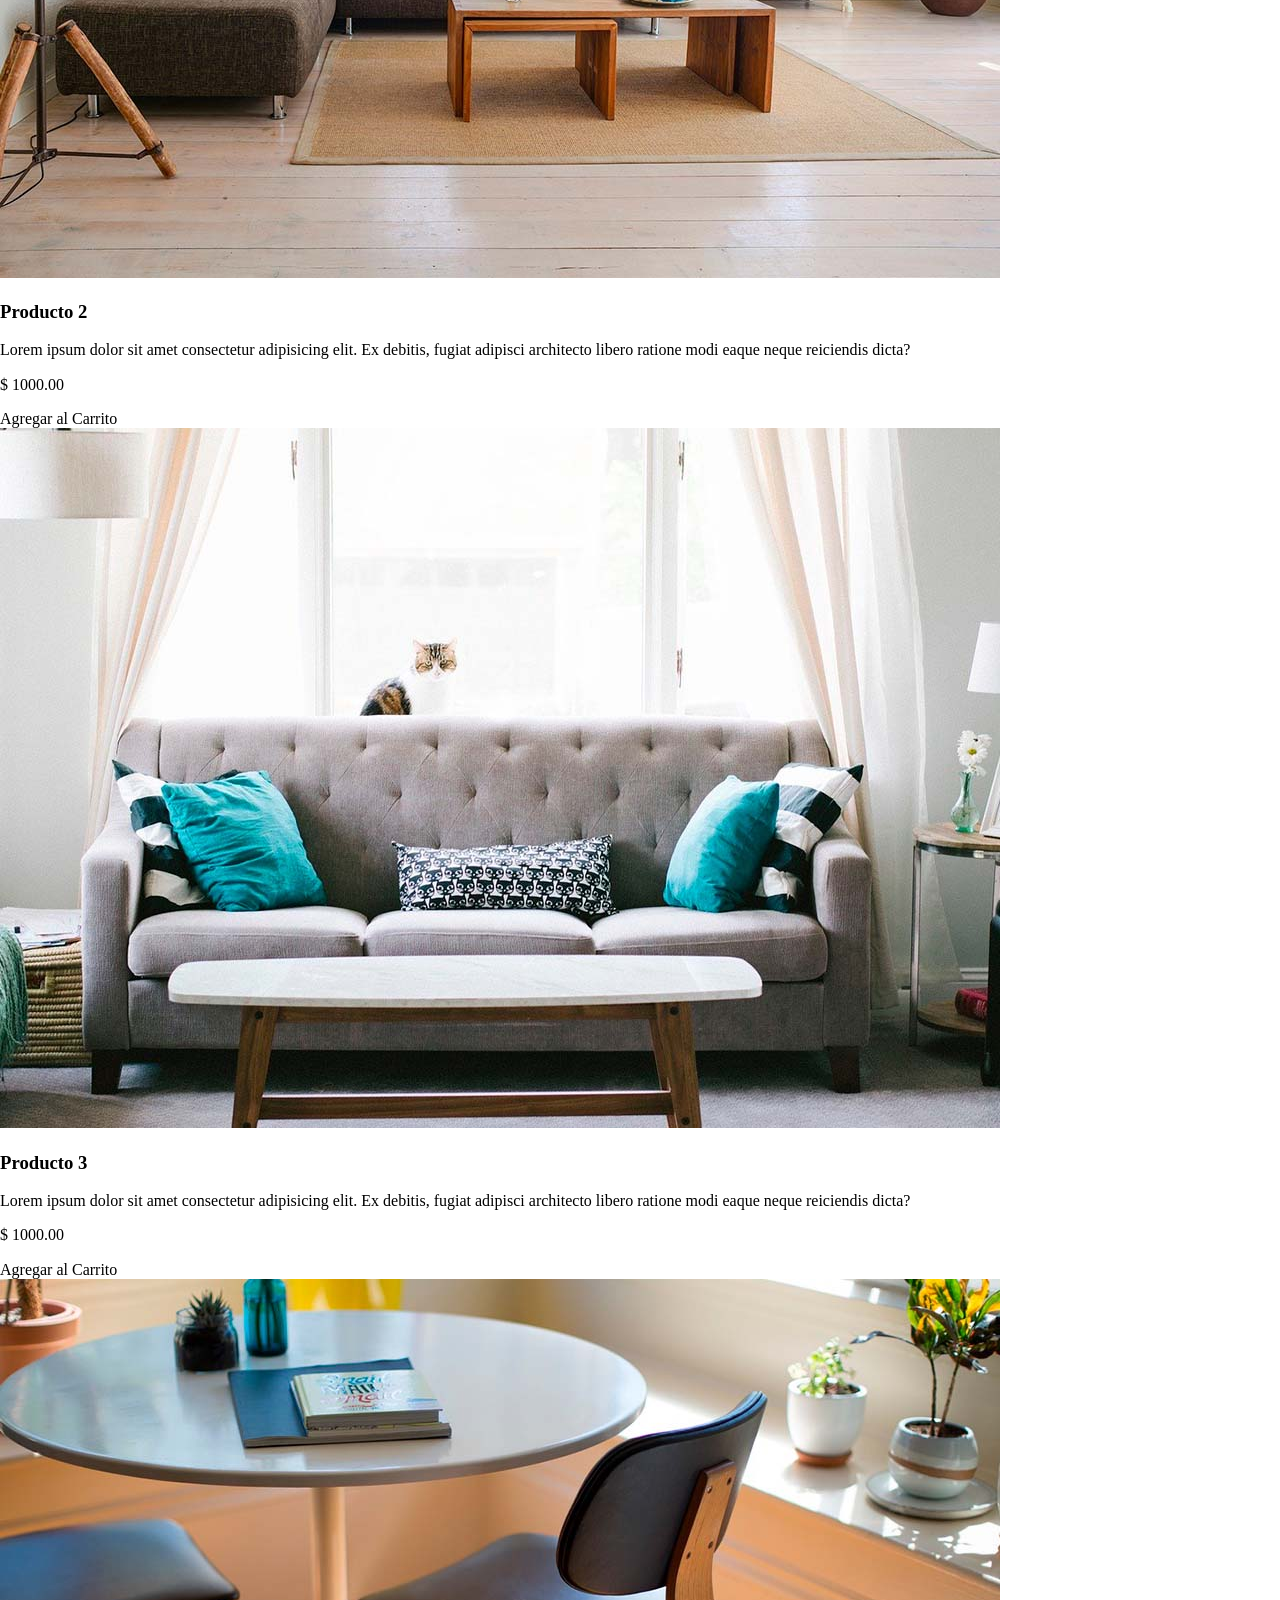
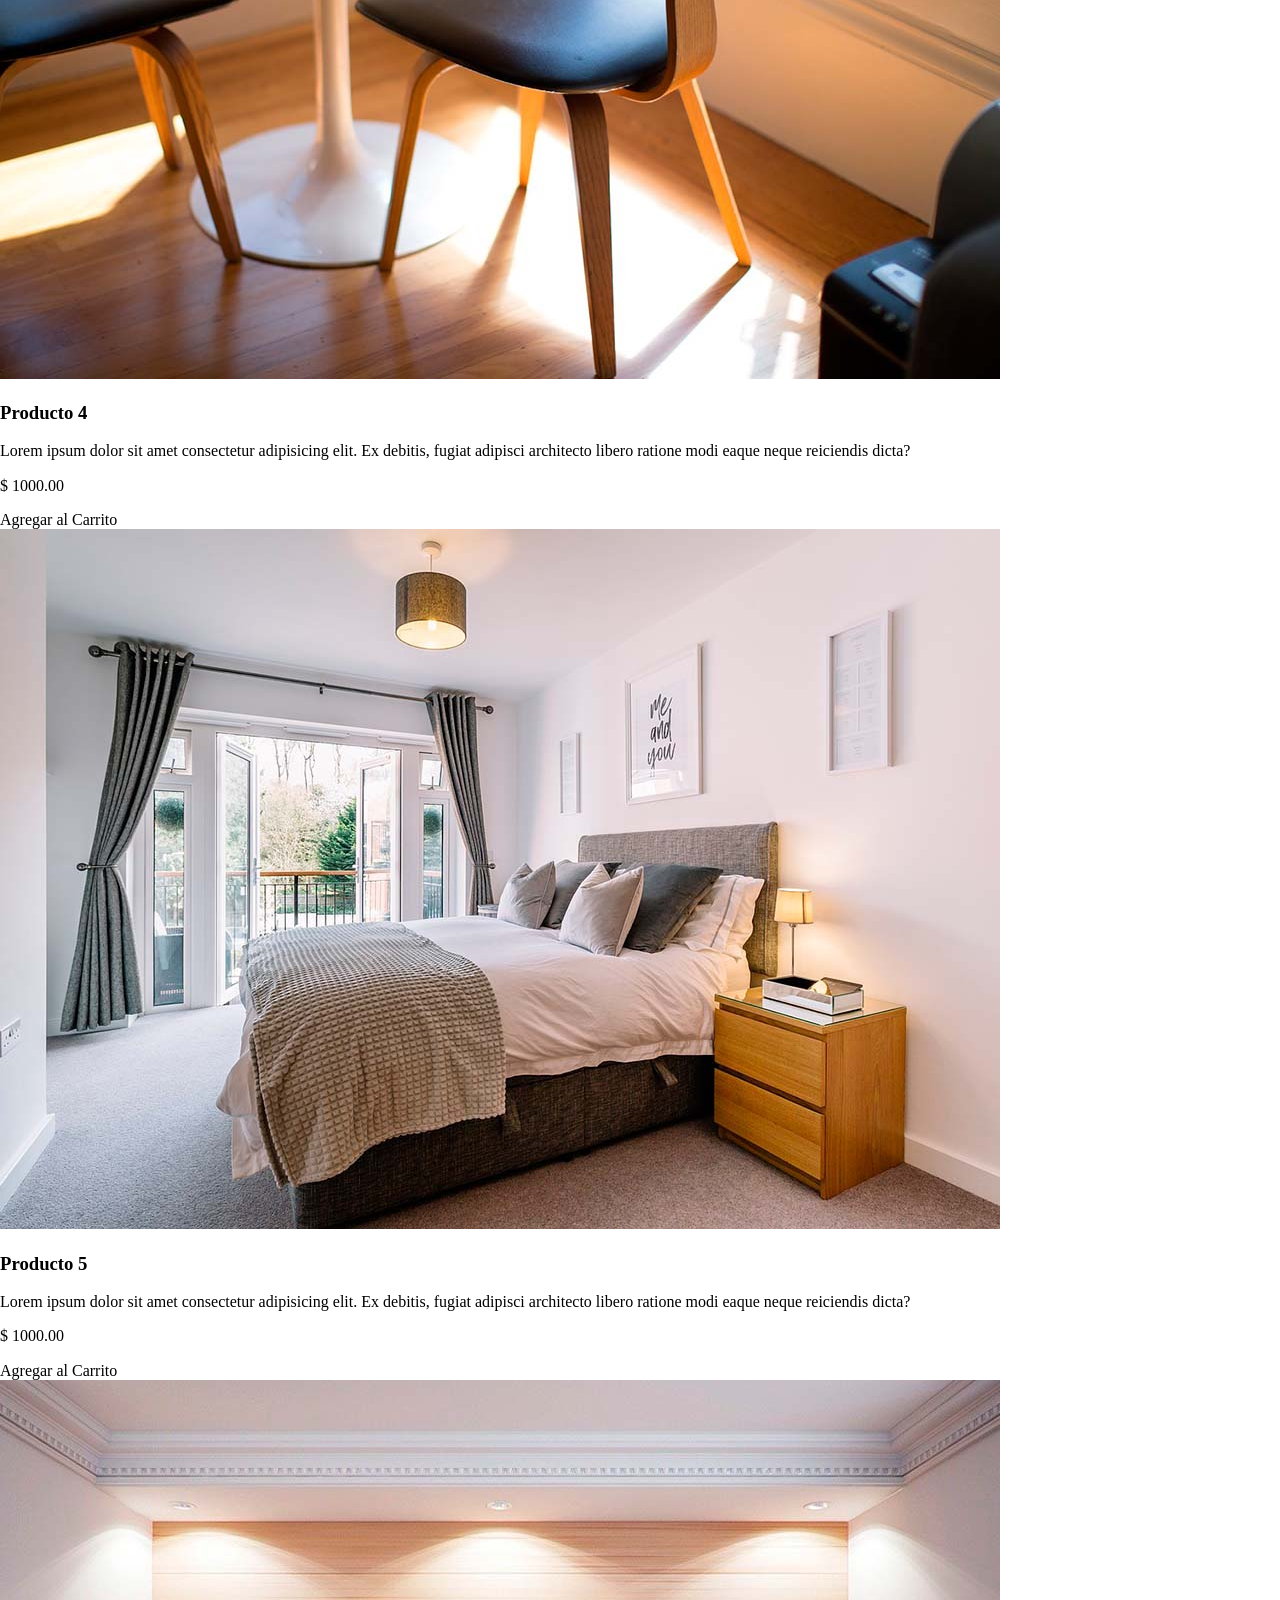
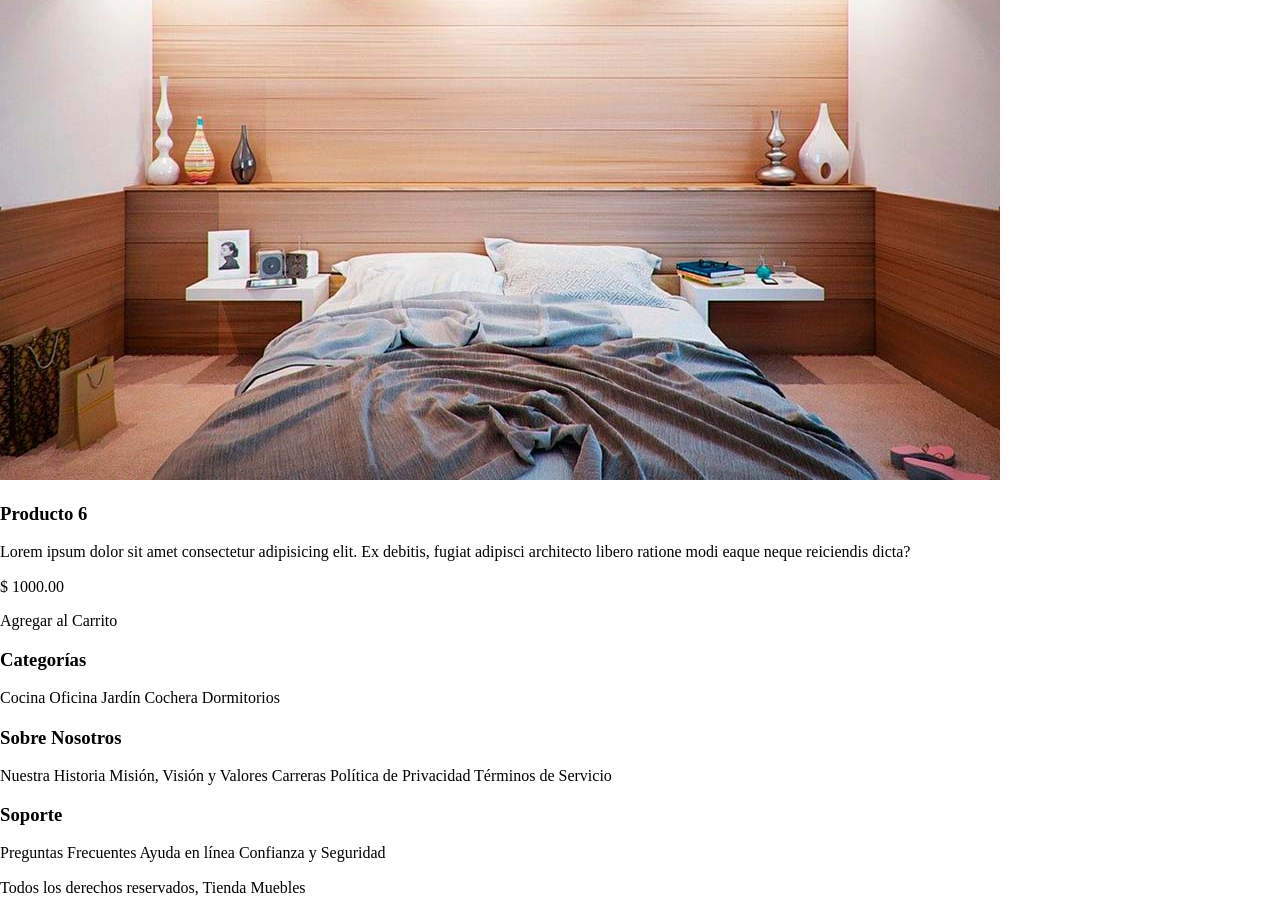
==== commit 2c690019: "Nav, modificando" ====
--- a/index.html
+++ b/index.html
@@ -29,7 +29,7 @@
 
     </header>
     <!-- Si se coloca ID que tenga 2 palabras, separarlos por un guion, no por espacios -->
-    <nav class="navegacion">
+    <nav class="nav-principal">
         <!-- enlaces -->
         <a href="index.html">Inicio</a>
         <a href="nosotros.html">Nosotros</a>
--- a/css/styles.css
+++ b/css/styles.css
@@ -1,10 +1,11 @@
 /* Snipped border-box */
-/* html{
+
+html{
     box-sizing: border-box;
 }
 *, *:before, *:after{
     box-sizing: inherit;
-} */
+}
 
 /* SELECTOR */
 /* p - elemento a modificar*/
@@ -87,12 +88,27 @@
 /* Para que un estilo sea más importante que los otros, se coloca el "!important, pero no se recomienda */
 
 
+/* Header y navegación */
+
+.nombre-sitio {
+    margin-top: 50px;
+    margin-bottom: 50px;
+    text-align: center;
+}
+
 .nombre-sitio span{
     color: #037bc0;
 }
-.nombre-sitio {
-    margin-top: 50px;
-    margin-bottom: 50px;
+
+.nav-principal{
+    border-top: 1px solid #e1e1e1;
+    padding: 20px 0 20px 0;
+}
+
+/* Globales */
+a{
+    text-decoration: none;
+    color: black;
 }
 
 /* .enlace{
@@ -122,4 +138,19 @@
     box-sizing: border-box;
 }
 /* padding- espacio hacia dentro del elemento */
-/* Margin - espacio hacia afuera del elemento */+/* Margin - espacio hacia afuera del elemento */
+
+
+
+/* ++++++++++++++++++++++++
+Display BLOCK
+Elemento se colocará por debajo del otro sin importar su tamaño o que tanto contenido tiene
+
+Display INLINE
+Elemento se posicionará a la derecha una vez que haya tomado el espacio que requiere . NO se le puede aplicar width, height
+
+Display INLINE-BLOCK
+Permite darle un width, height, margin a un elemento inline, lo que no es posible hacer en un elemento inline
+
+CADA ELEMENTO TIENE UN DISPLAY POR DEFAULT, SOLO SE UTILIZA ESTA PROPIEDAD CUANDO SE DESEE MODIFICAR*/
+
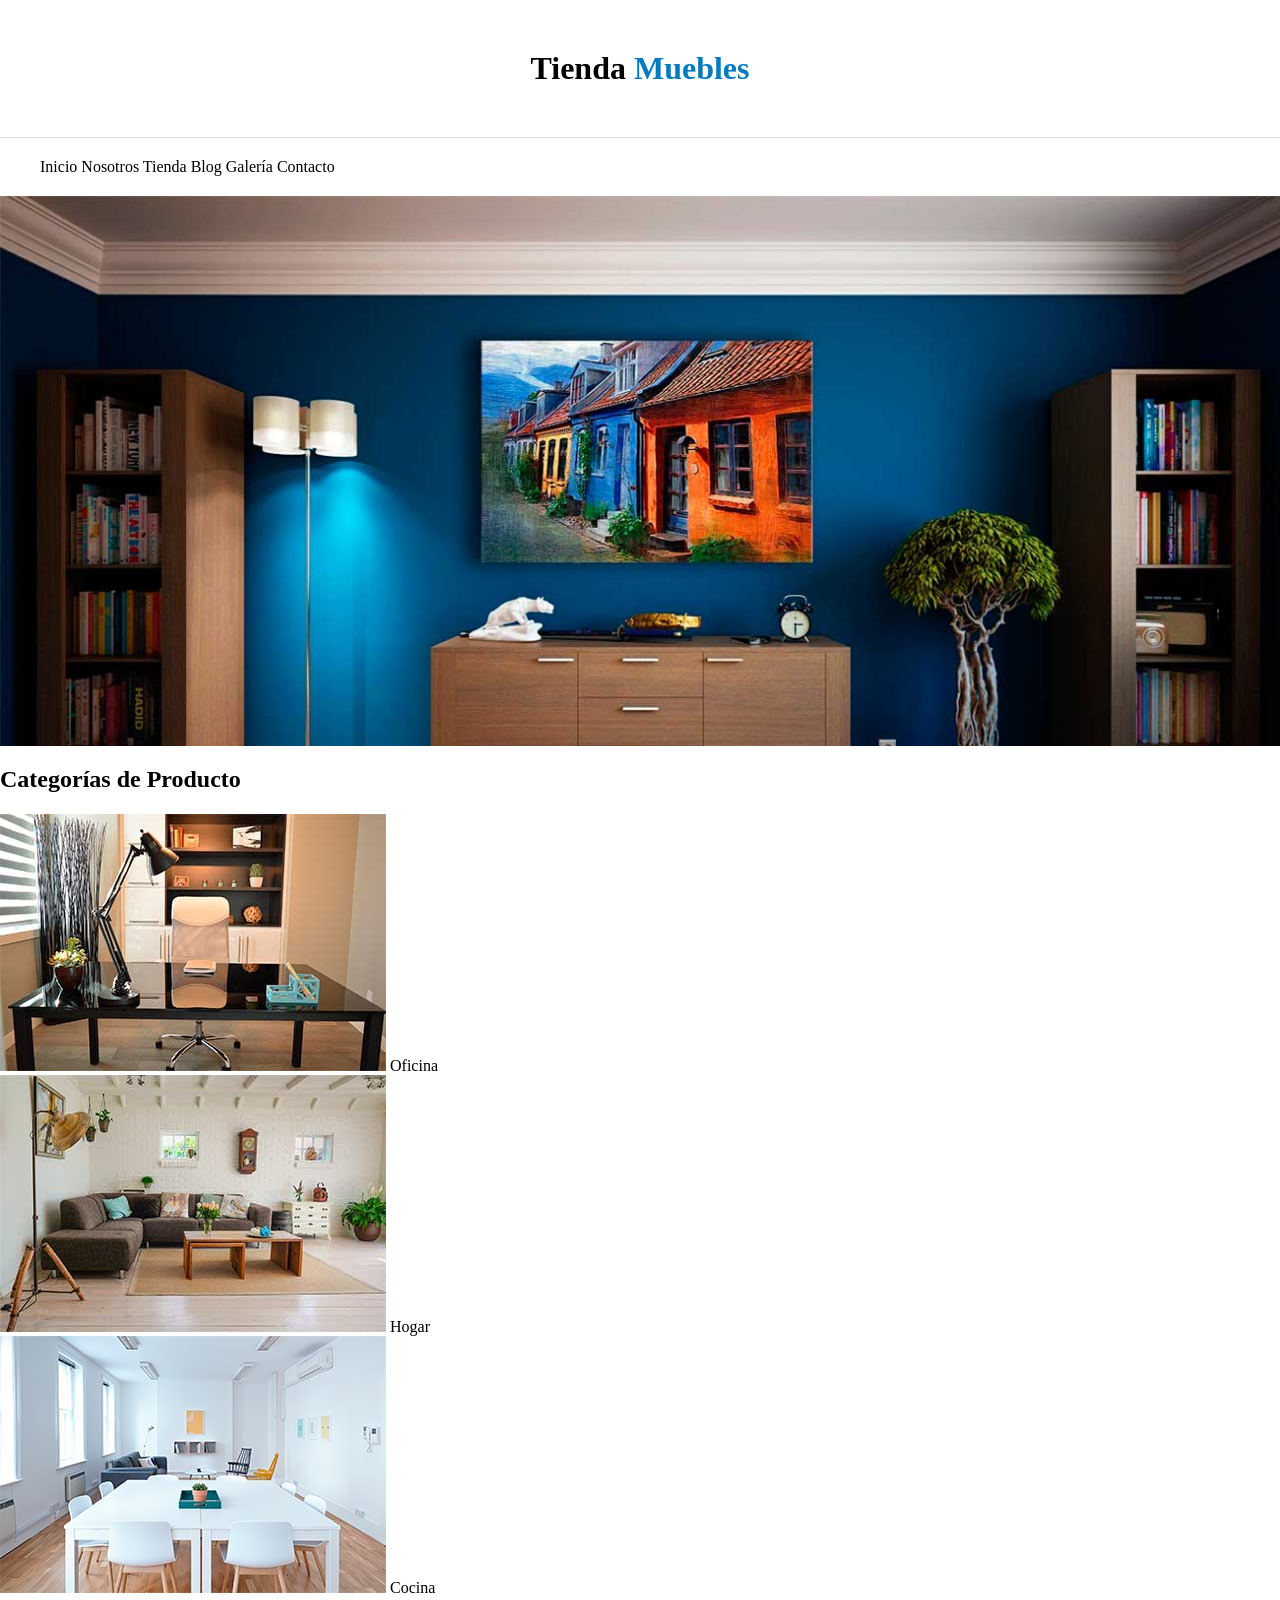
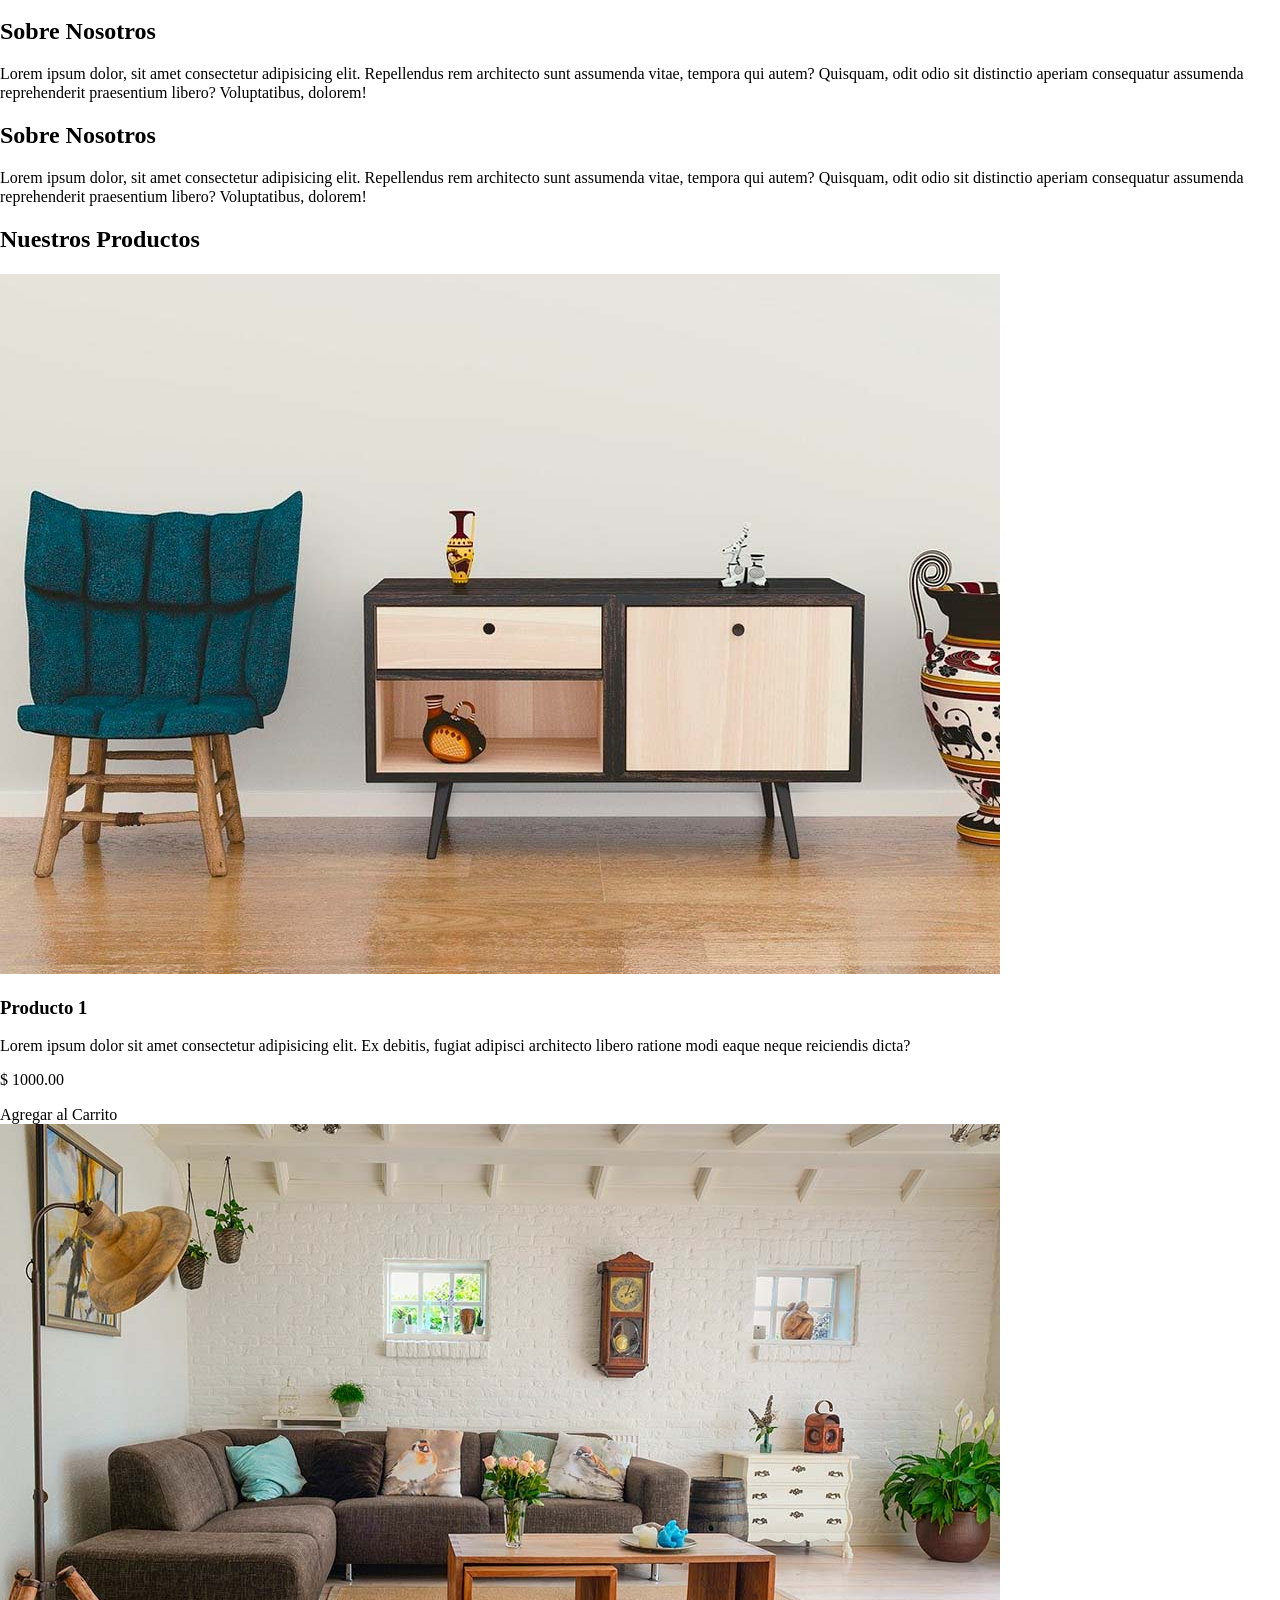
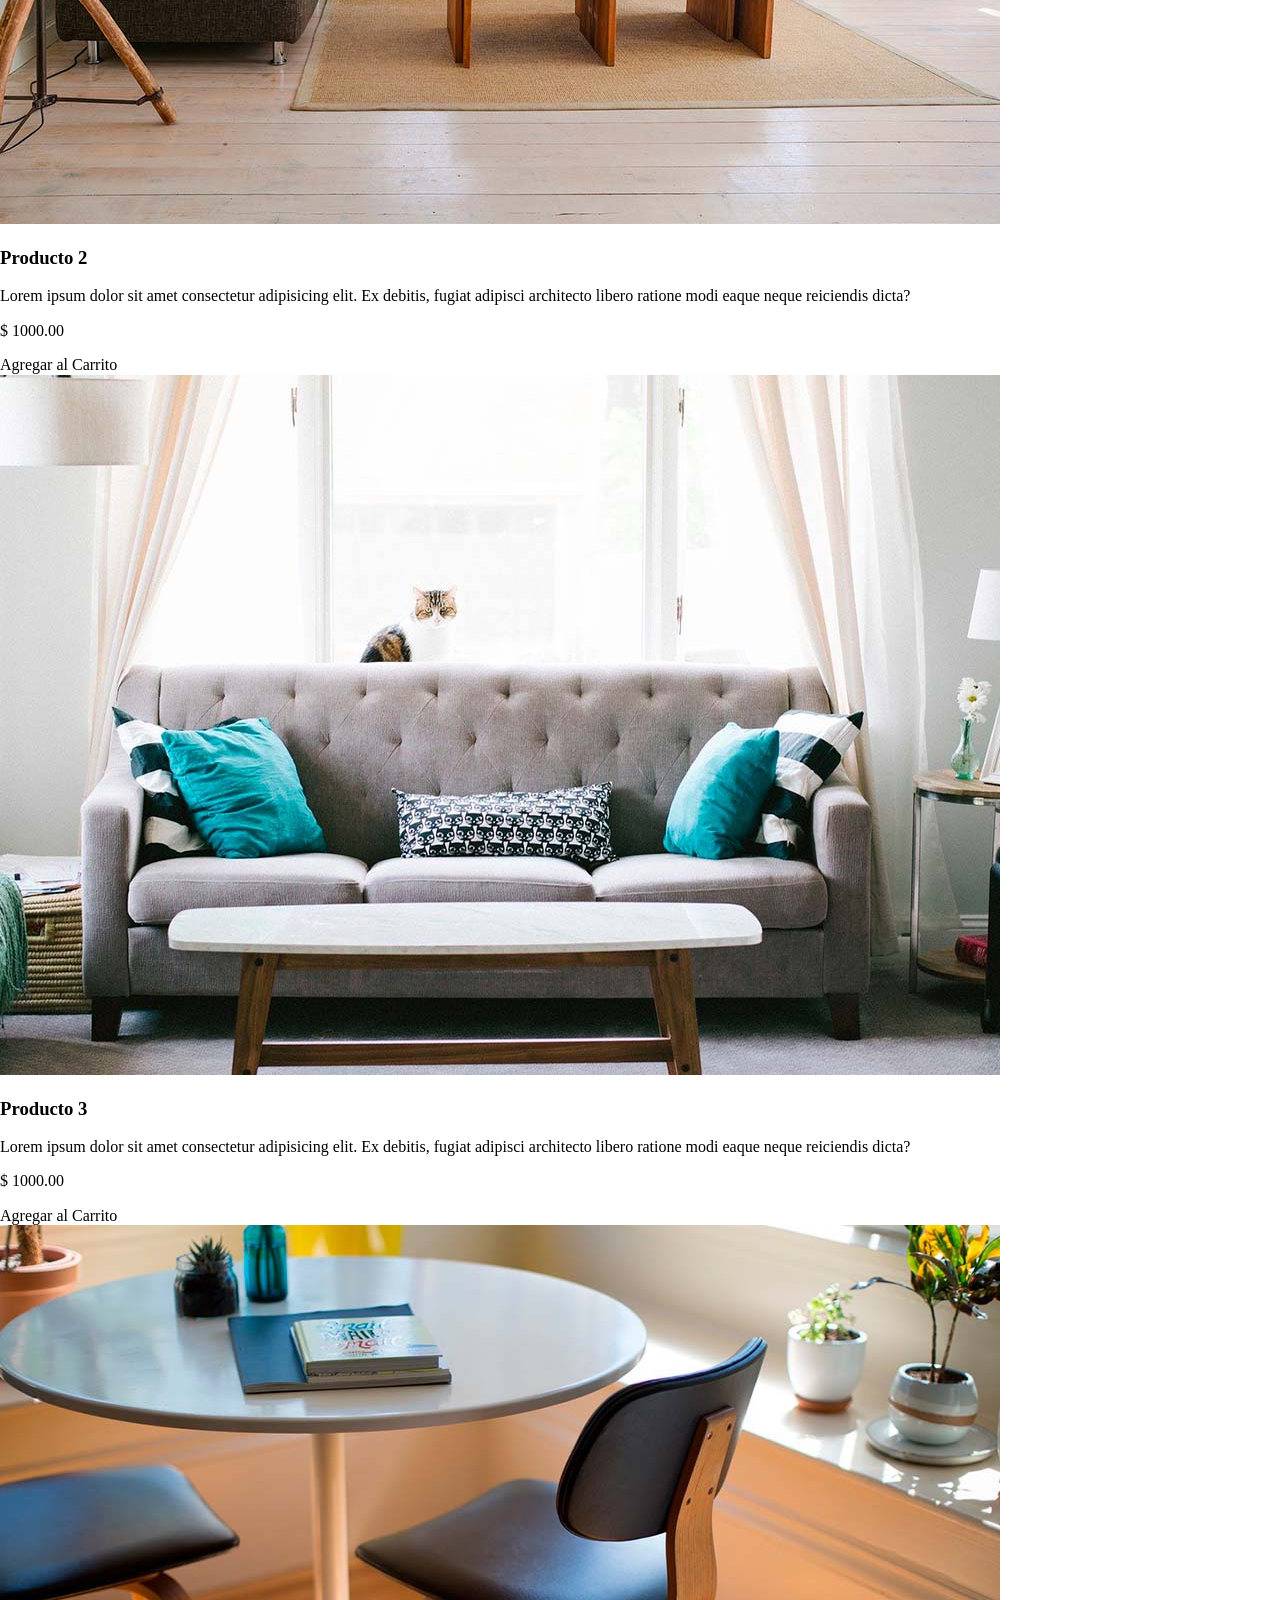
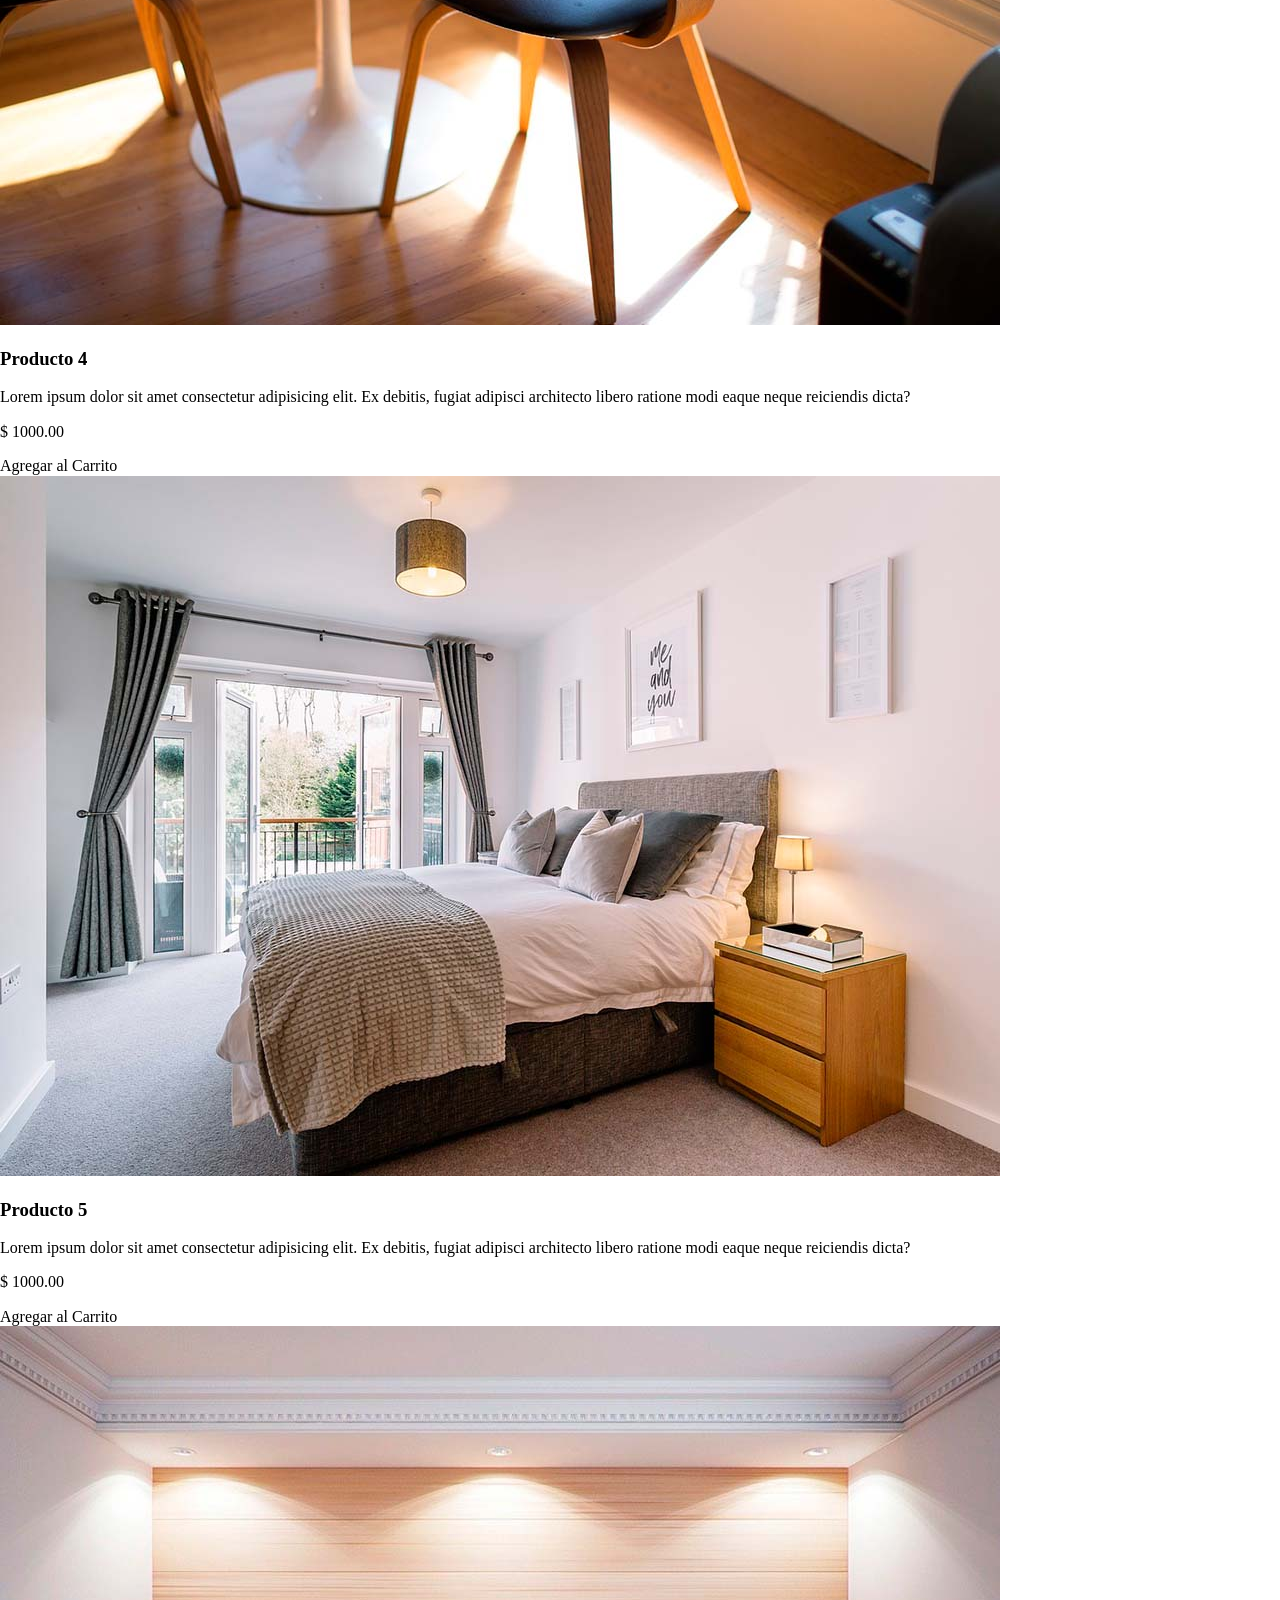
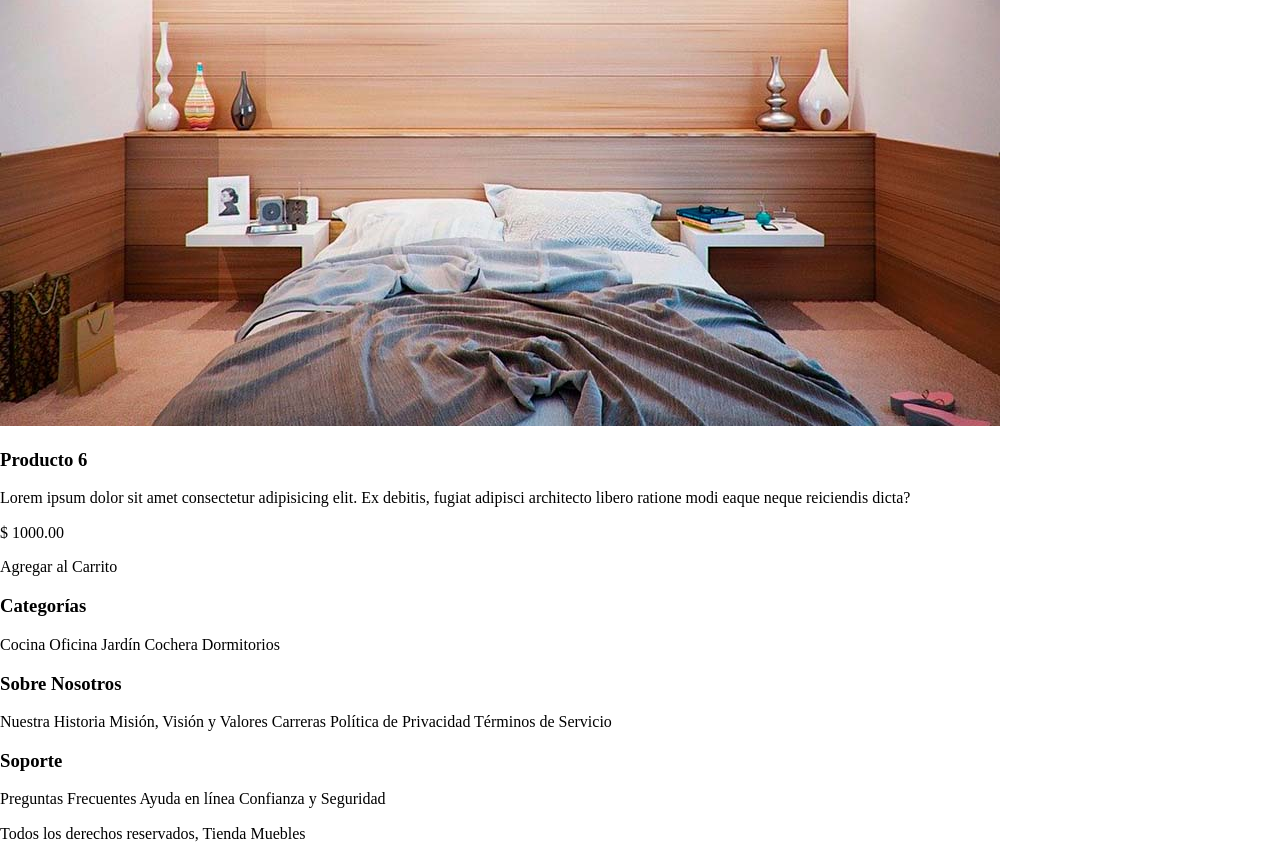
==== commit ac9bb2eb: "Nav e imagen principal" ====
--- a/index.html
+++ b/index.html
@@ -29,16 +29,20 @@
 
     </header>
     <!-- Si se coloca ID que tenga 2 palabras, separarlos por un guion, no por espacios -->
-    <nav class="nav-principal">
-        <!-- enlaces -->
-        <a href="index.html">Inicio</a>
-        <a href="nosotros.html">Nosotros</a>
-        <a href="tienda.html">Tienda</a>
-        <a href="blog.html">Blog</a>
-        <a href="galeria.html">Galería</a>
-        <a href="contacto.html">Contacto</a>
 
-    </nav>
+    <div class="contenedor-navegacion">
+        <nav class="nav-principal contenedor">
+            <!-- enlaces -->
+            <a href="index.html">Inicio</a>
+            <a href="nosotros.html">Nosotros</a>
+            <a href="tienda.html">Tienda</a>
+            <a href="blog.html">Blog</a>
+            <a href="galeria.html">Galería</a>
+            <a href="contacto.html">Contacto</a>
+        </nav>
+    </div>
+
+    <div class="hero"></div>
 
     <section>
         
--- a/css/styles.css
+++ b/css/styles.css
@@ -87,6 +87,16 @@
 /* especificidad: 0 1 0 1 - 1 id y 1 elemento */
 /* Para que un estilo sea más importante que los otros, se coloca el "!important, pero no se recomienda */
 
+/* Globales */
+a{
+    text-decoration: none;
+    color: black;
+}
+
+.contenedor {
+    max-width: 1200px;
+    margin: 0 auto;
+}
 
 /* Header y navegación */
 
@@ -99,17 +109,27 @@
 .nombre-sitio span{
     color: #037bc0;
 }
+/* se crea otro contenedor para navegacion, esto para que el borde no este limitado o cortado y se expanda hasta las orillas de la ventana */
+.contenedor-navegacion{
+    border-top: 1px solid #e1e1e1;
+}
 
 .nav-principal{
-    border-top: 1px solid #e1e1e1;
+
     padding: 20px 0 20px 0;
 }
 
-/* Globales */
-a{
-    text-decoration: none;
-    color: black;
+.hero {
+    /* background-image para colocar la imagen principal */
+    background-image: url(../img/principal.jpg);
+    height: 550px;
+    background-repeat: no-repeat; /* para que no se repita*/
+    background-size: cover; /* para que se expanda en toda la ventana*/
 }
+
+
+
+
 
 /* .enlace{
     text-transform: uppercase;
@@ -124,19 +144,21 @@
 /* BOX MODEL
 Modelo de caja, medidas que dependen de 4 cosas: contenido, padding (relleno), borde y margen */
 
-.sobre-nosotros{
+/* .sobre-nosotros{
     background-color: red;
     width: 200px;
     padding: 25px;
+    box-sizing: border-box;
+} */
     /* Para que la caja se adapte a los 200px y no incremente con el padding 25 a 250px, arriba y abajo */
-    box-sizing: border-box;
-}
-.sobre-empresa{
+    
+
+/* .sobre-empresa{
     background-color: blue;
     width: 500px;
     padding: 100px;
     box-sizing: border-box;
-}
+} */
 /* padding- espacio hacia dentro del elemento */
 /* Margin - espacio hacia afuera del elemento */
 
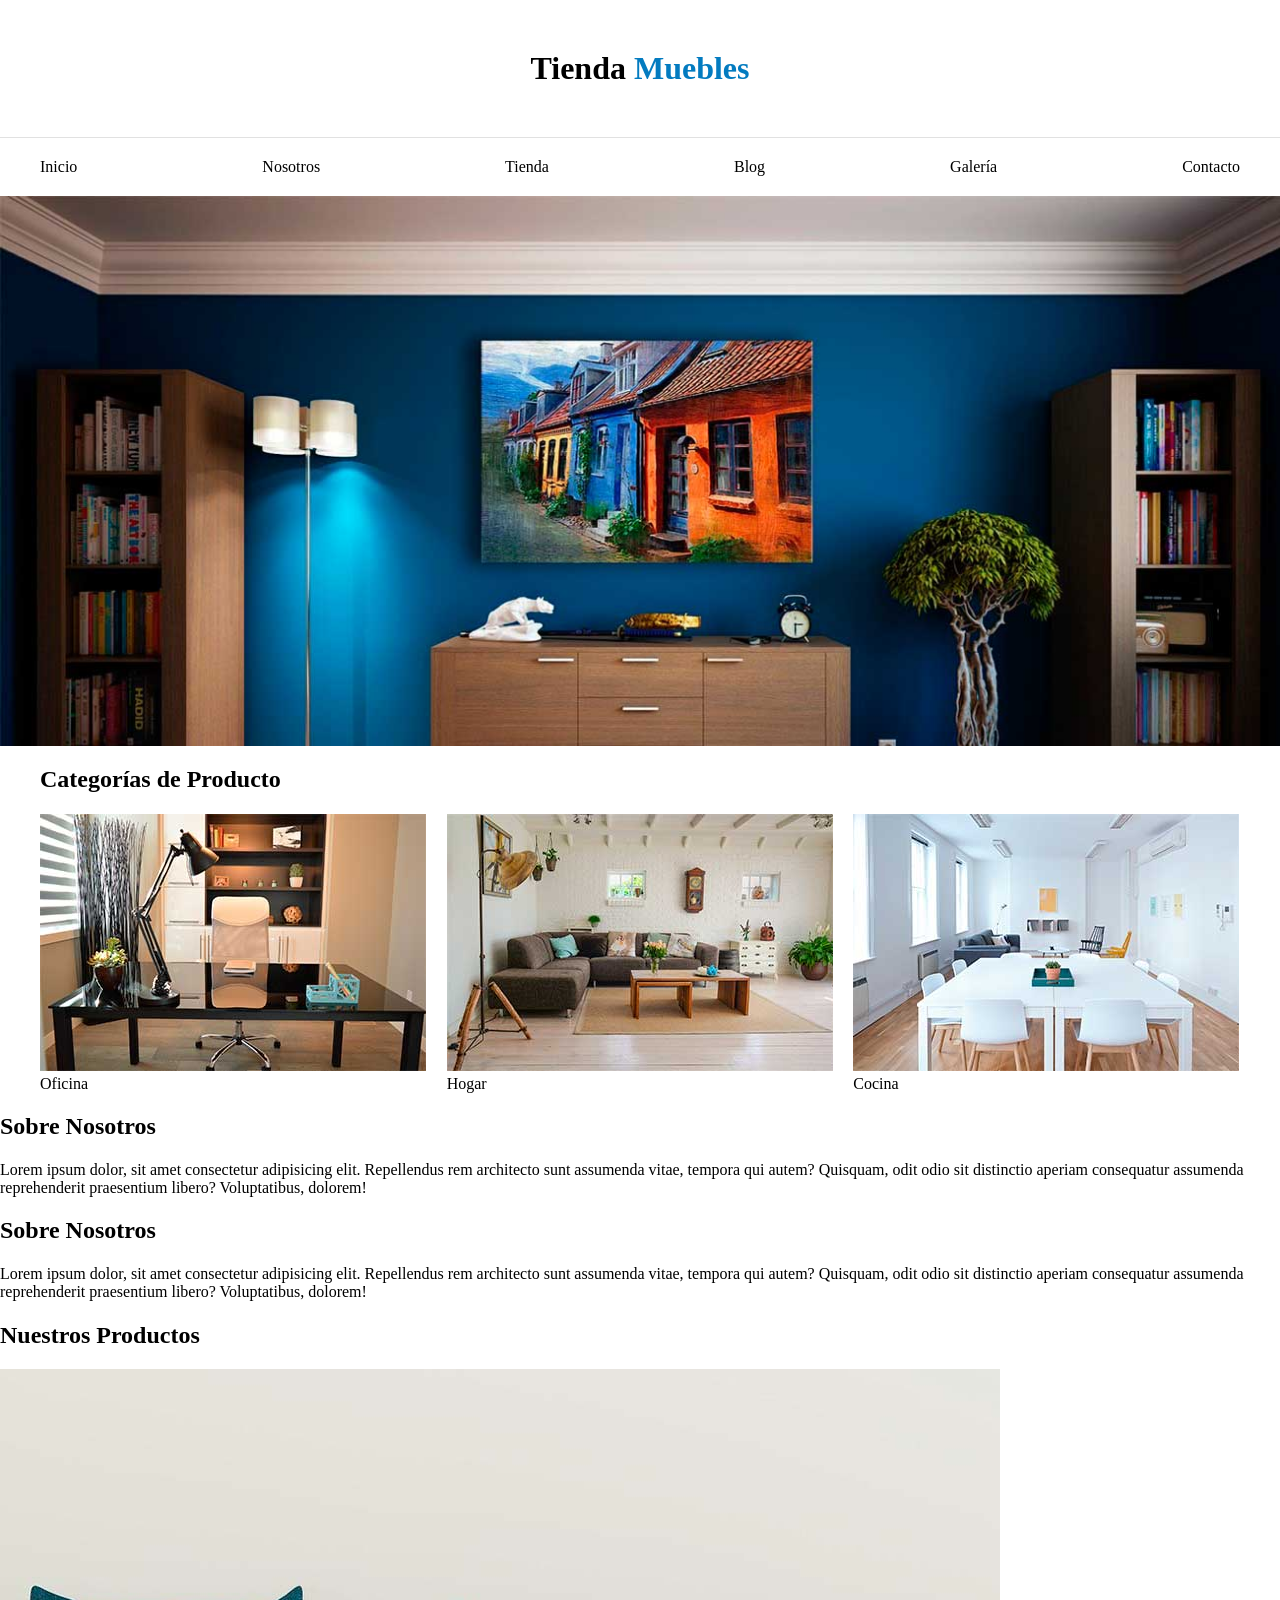
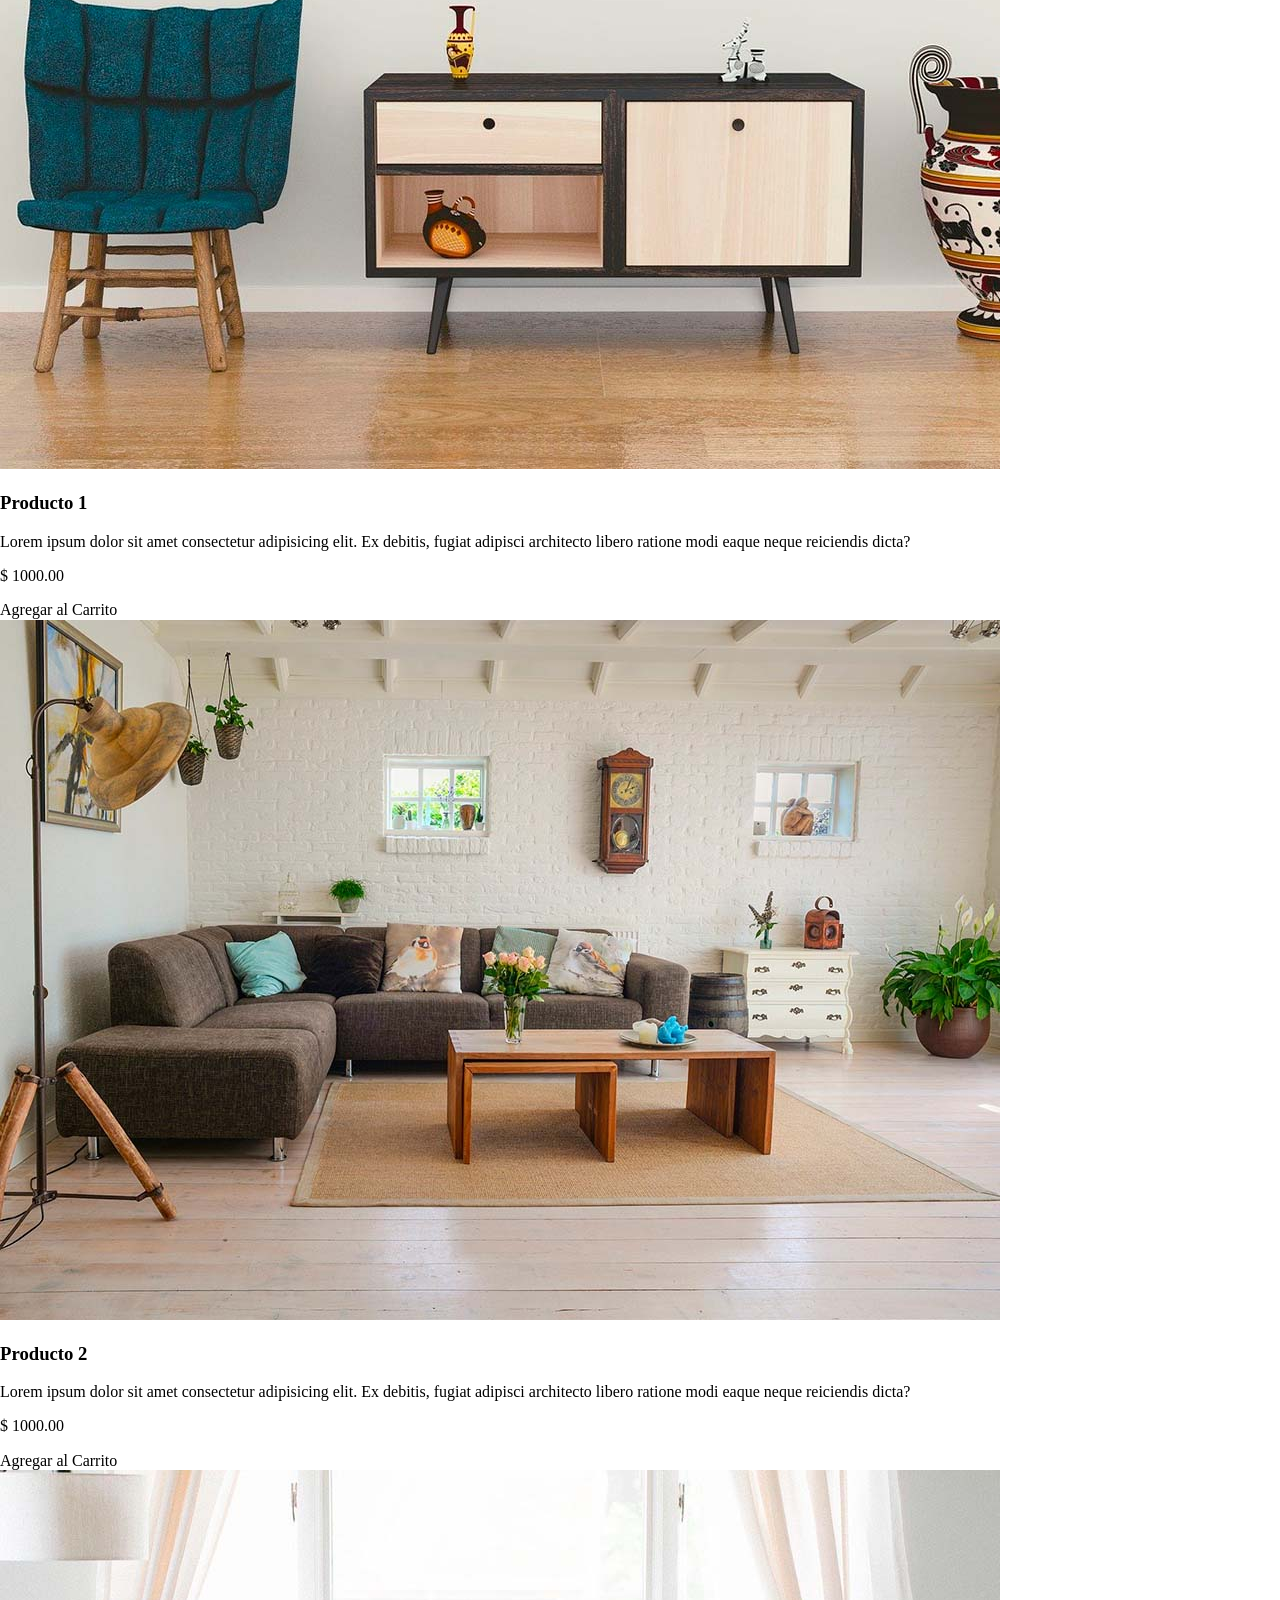
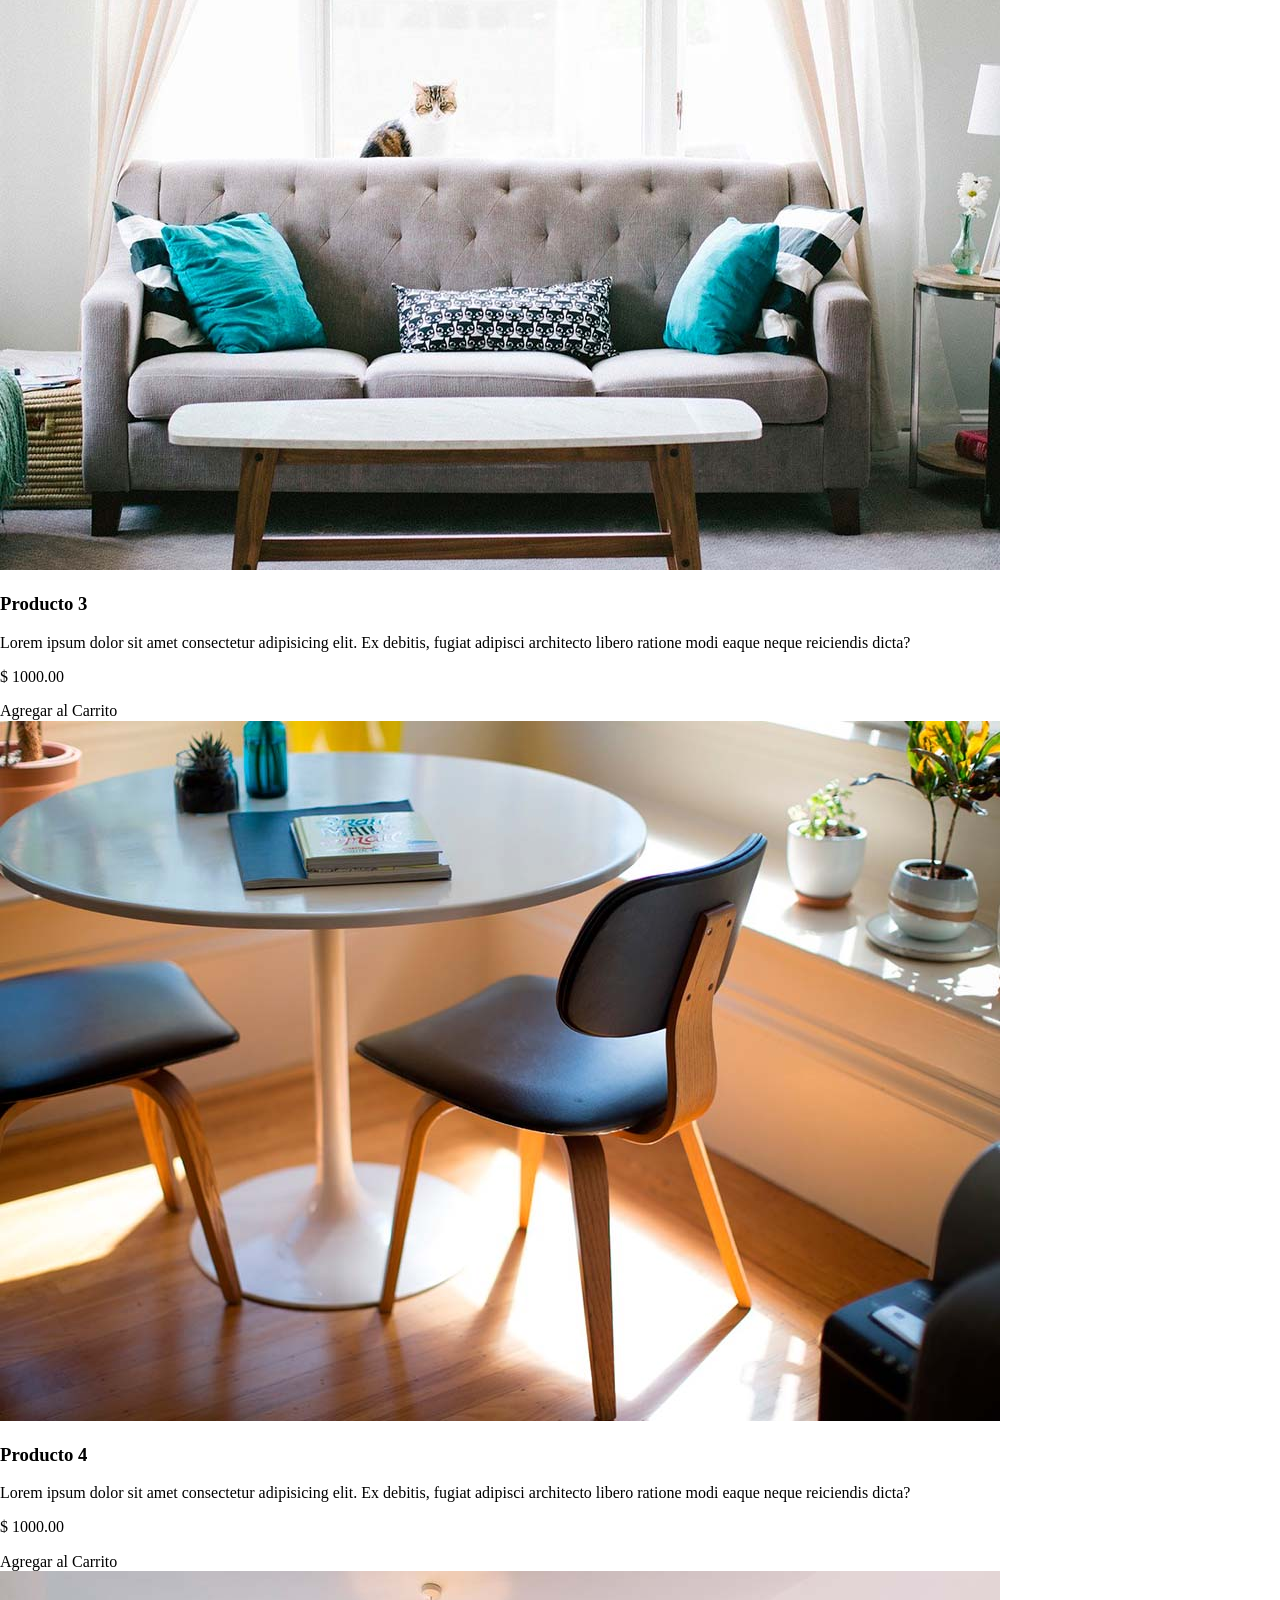
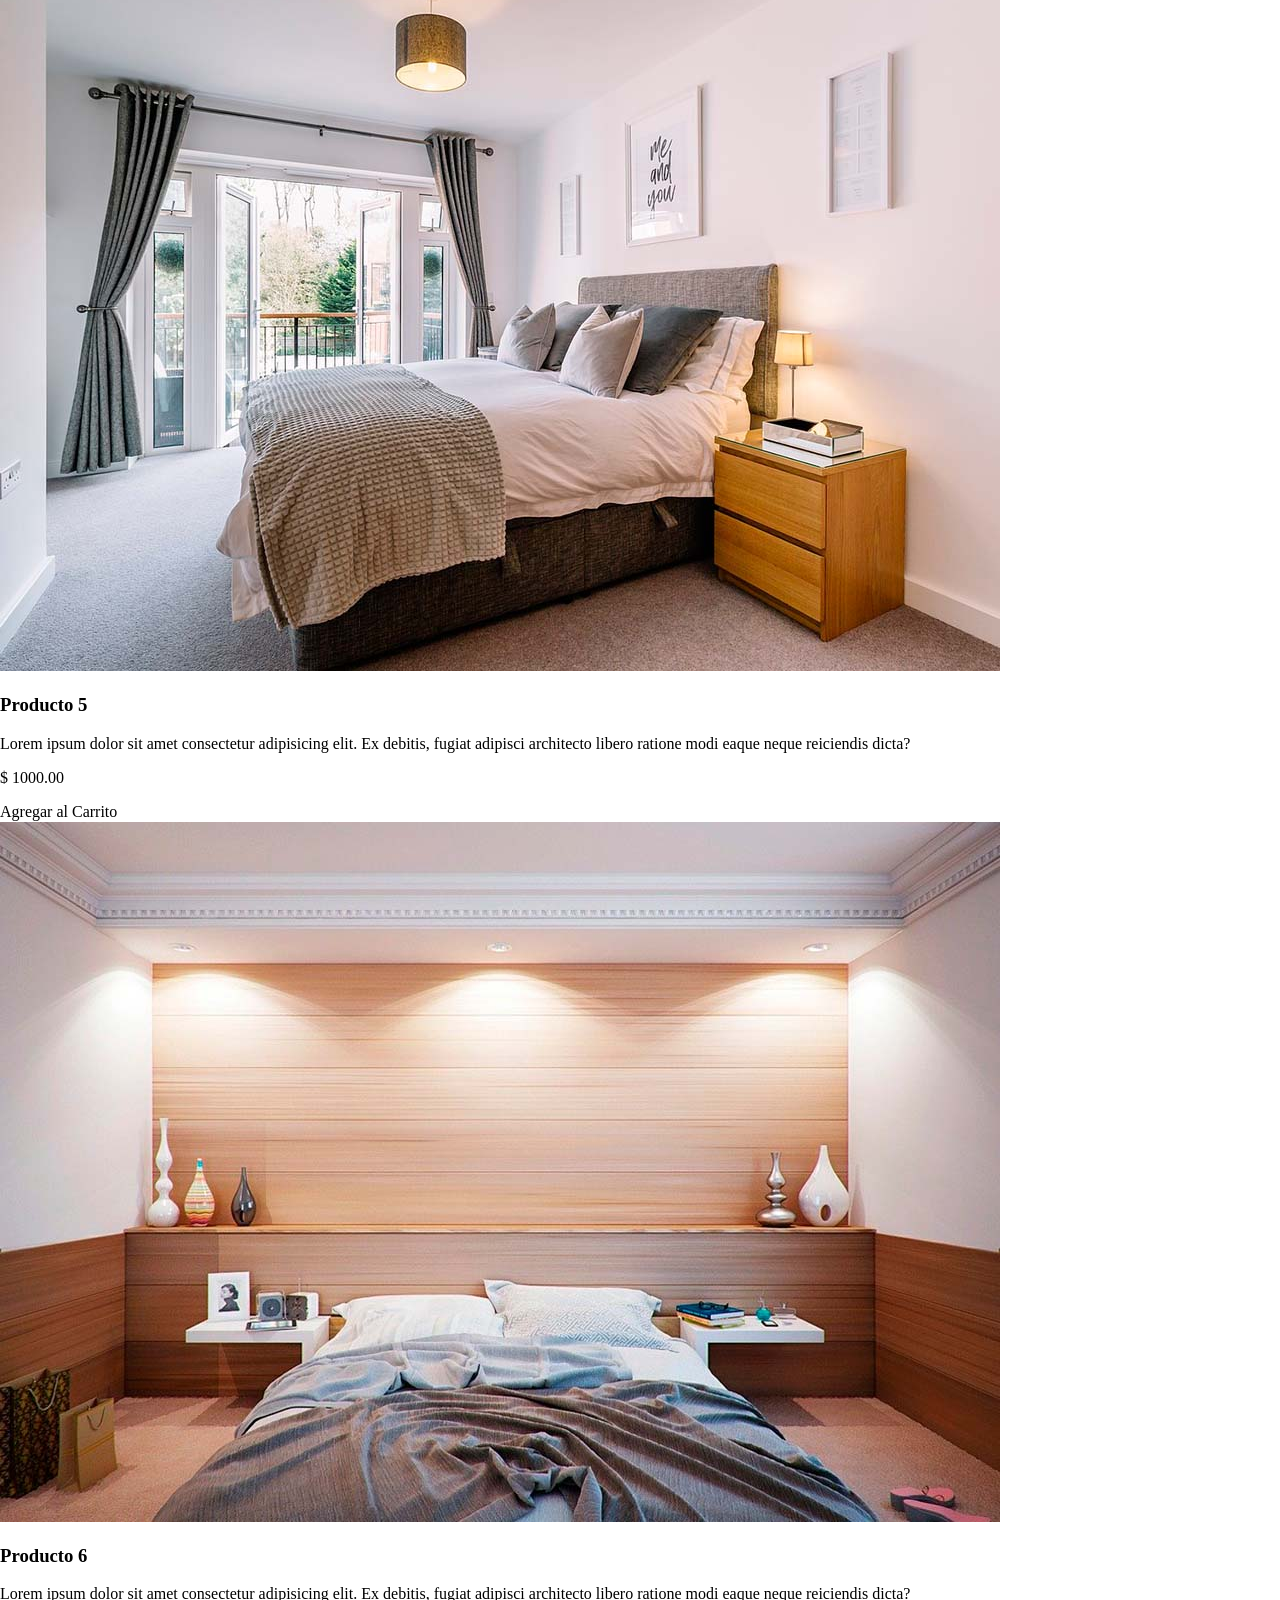
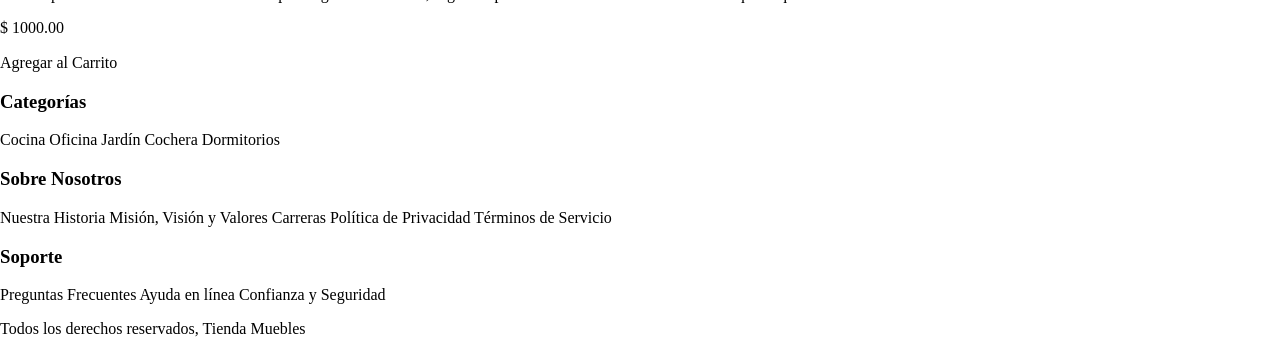
==== commit 5ff67c39: "Grid en seccion Categorias" ====
--- a/index.html
+++ b/index.html
@@ -44,21 +44,24 @@
 
     <div class="hero"></div>
 
-    <section>
+    <section class="contenedor">
         
         <h2>Categorías de <span>Producto</span></h2>
-        <div>
-            <!-- imágenes -->
-            <img src="img/categoria1.jpg" alt="Imagen categoría">
-            <a href="#">Oficina</a>
-        </div>
-        <div>
-            <img src="img/categoria2.jpg" alt="Imagen categoría">
-            <a href="#">Hogar</a>
-        </div>
-        <div>
-            <img src="img/categoria3.jpg" alt="Imagen categoría">
-            <a href="#">Cocina</a>
+
+        <div class="listado-categorias">
+            <div>
+                <!-- imágenes -->
+                <img src="img/categoria1.jpg" alt="Imagen categoría">
+                <a href="#">Oficina</a>
+            </div>
+            <div>
+                <img src="img/categoria2.jpg" alt="Imagen categoría">
+                <a href="#">Hogar</a>
+            </div>
+            <div>
+                <img src="img/categoria3.jpg" alt="Imagen categoría">
+                <a href="#">Cocina</a>
+            </div>
         </div>
     
     </section>
--- a/css/styles.css
+++ b/css/styles.css
@@ -98,6 +98,10 @@
     margin: 0 auto;
 }
 
+img {
+    max-width: 100%;
+}
+
 /* Header y navegación */
 
 .nombre-sitio {
@@ -114,10 +118,17 @@
     border-top: 1px solid #e1e1e1;
 }
 
+/* Siempre se aplica FLEXBOX al elemento padre de los elementos a modificar */
 .nav-principal{
-
     padding: 20px 0 20px 0;
-}
+    display: flex;
+    flex-direction: row; /*por defecto*/
+    justify-content: space-between;
+}
+/* FLEXBOX */
+/* justify-content: si el flex-direction es ROW, esta propiedad permite alinear contenido horizontalmente; centro, izq o der. 
+si el flex-direction es column, alinea verticalmente*/
+/* align-items, lo contrario a justify-content, alinea de la otra manera, vertical u horizontal */
 
 .hero {
     /* background-image para colocar la imagen principal */
@@ -127,7 +138,21 @@
     background-size: cover; /* para que se expanda en toda la ventana*/
 }
 
-
+/* CATEGORIAS */
+.listado-categorias {
+    display: grid;
+    /* grid-template-columns: 1fr 1fr 1fr; */
+    grid-template-columns: repeat(3, 1fr);
+    gap: 20px;
+}
+
+/* CSS GRID
+Permite definir la ubicacion y el tamaño de tu sitio web, FLEXBOX es unidimensional, row o column. GRID te permite distribuir en ambas dimensiones {
+Para crear columnas -> grid-template-columns
+Para crear columnas -> grid-template-rows
+para areas -> grid-template-areas
+Se suele utilizar la Unidad "fr o fracciones"
+Grid-lins ->lineas o bordes, grid track -> parte central del contenido grid, grid cell -> se habilita con areas, grid area -> cuando usas nombres en el grid*/
 
 
 
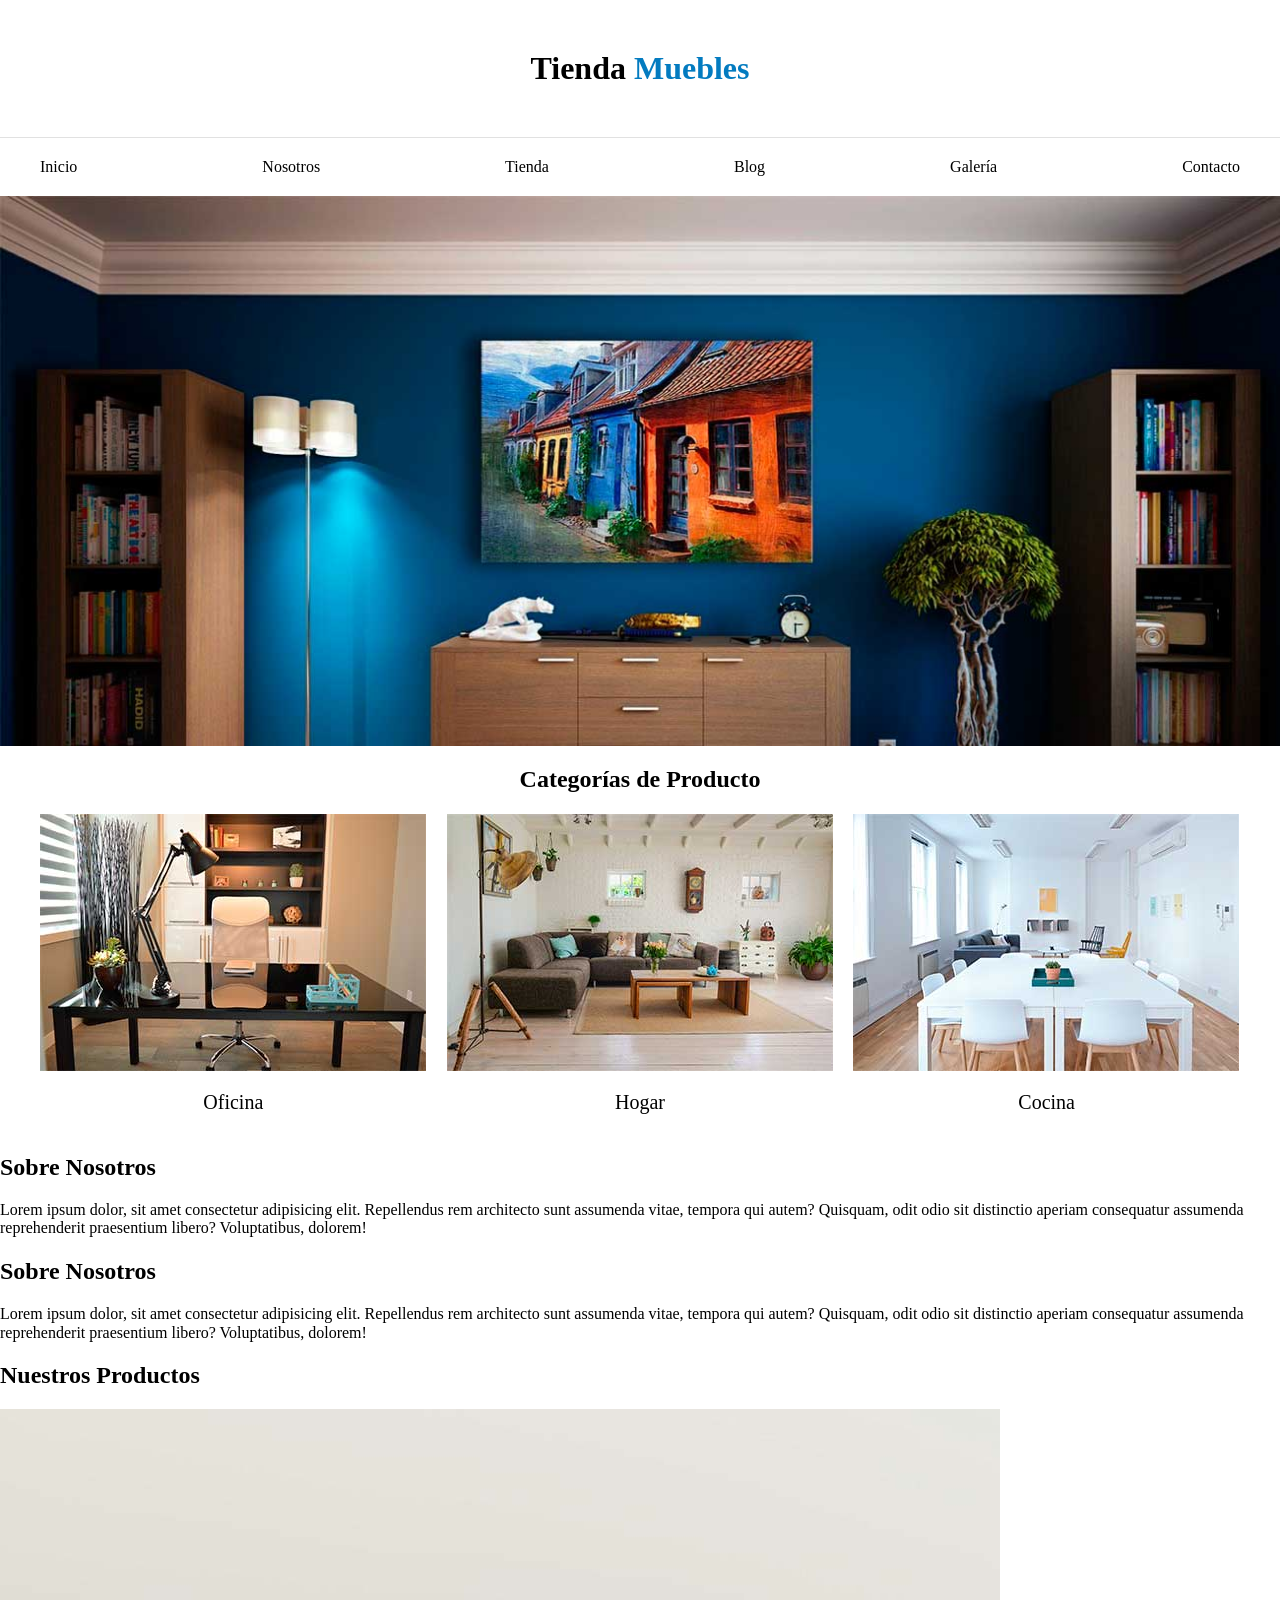
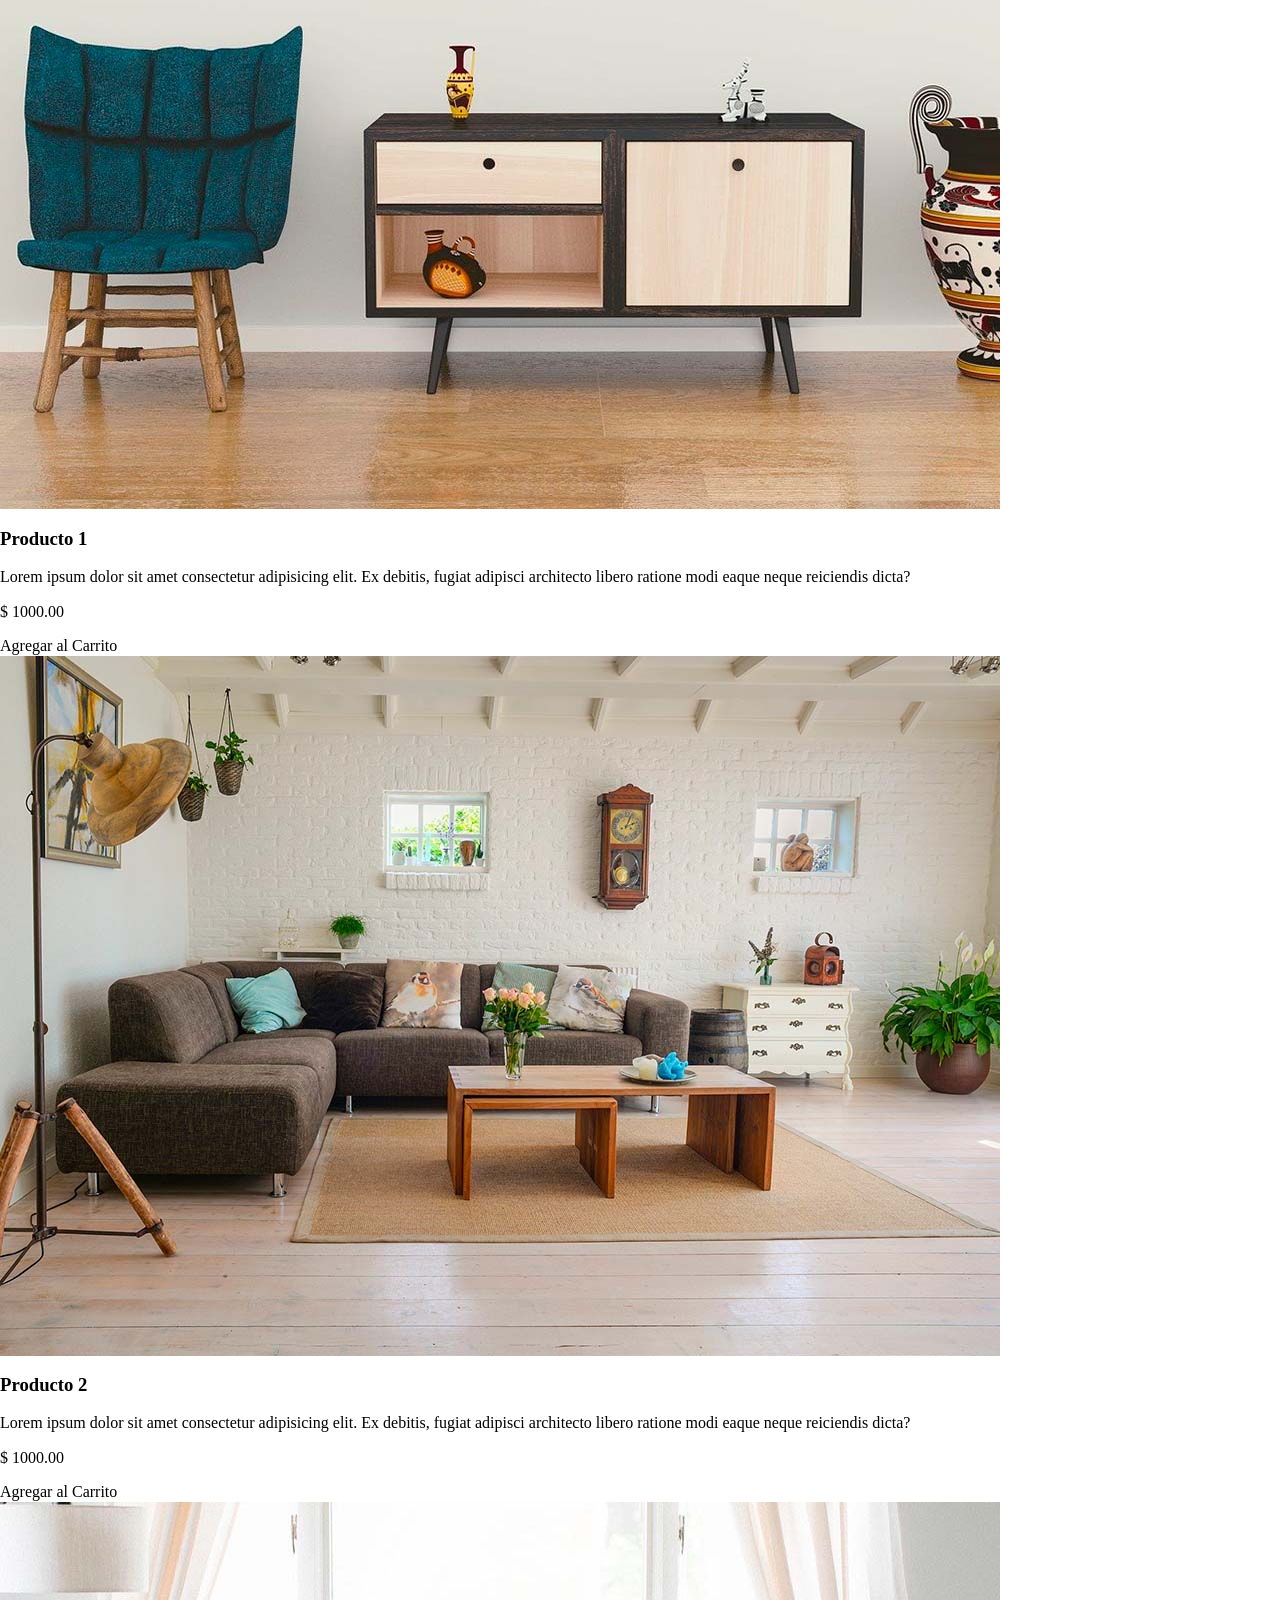
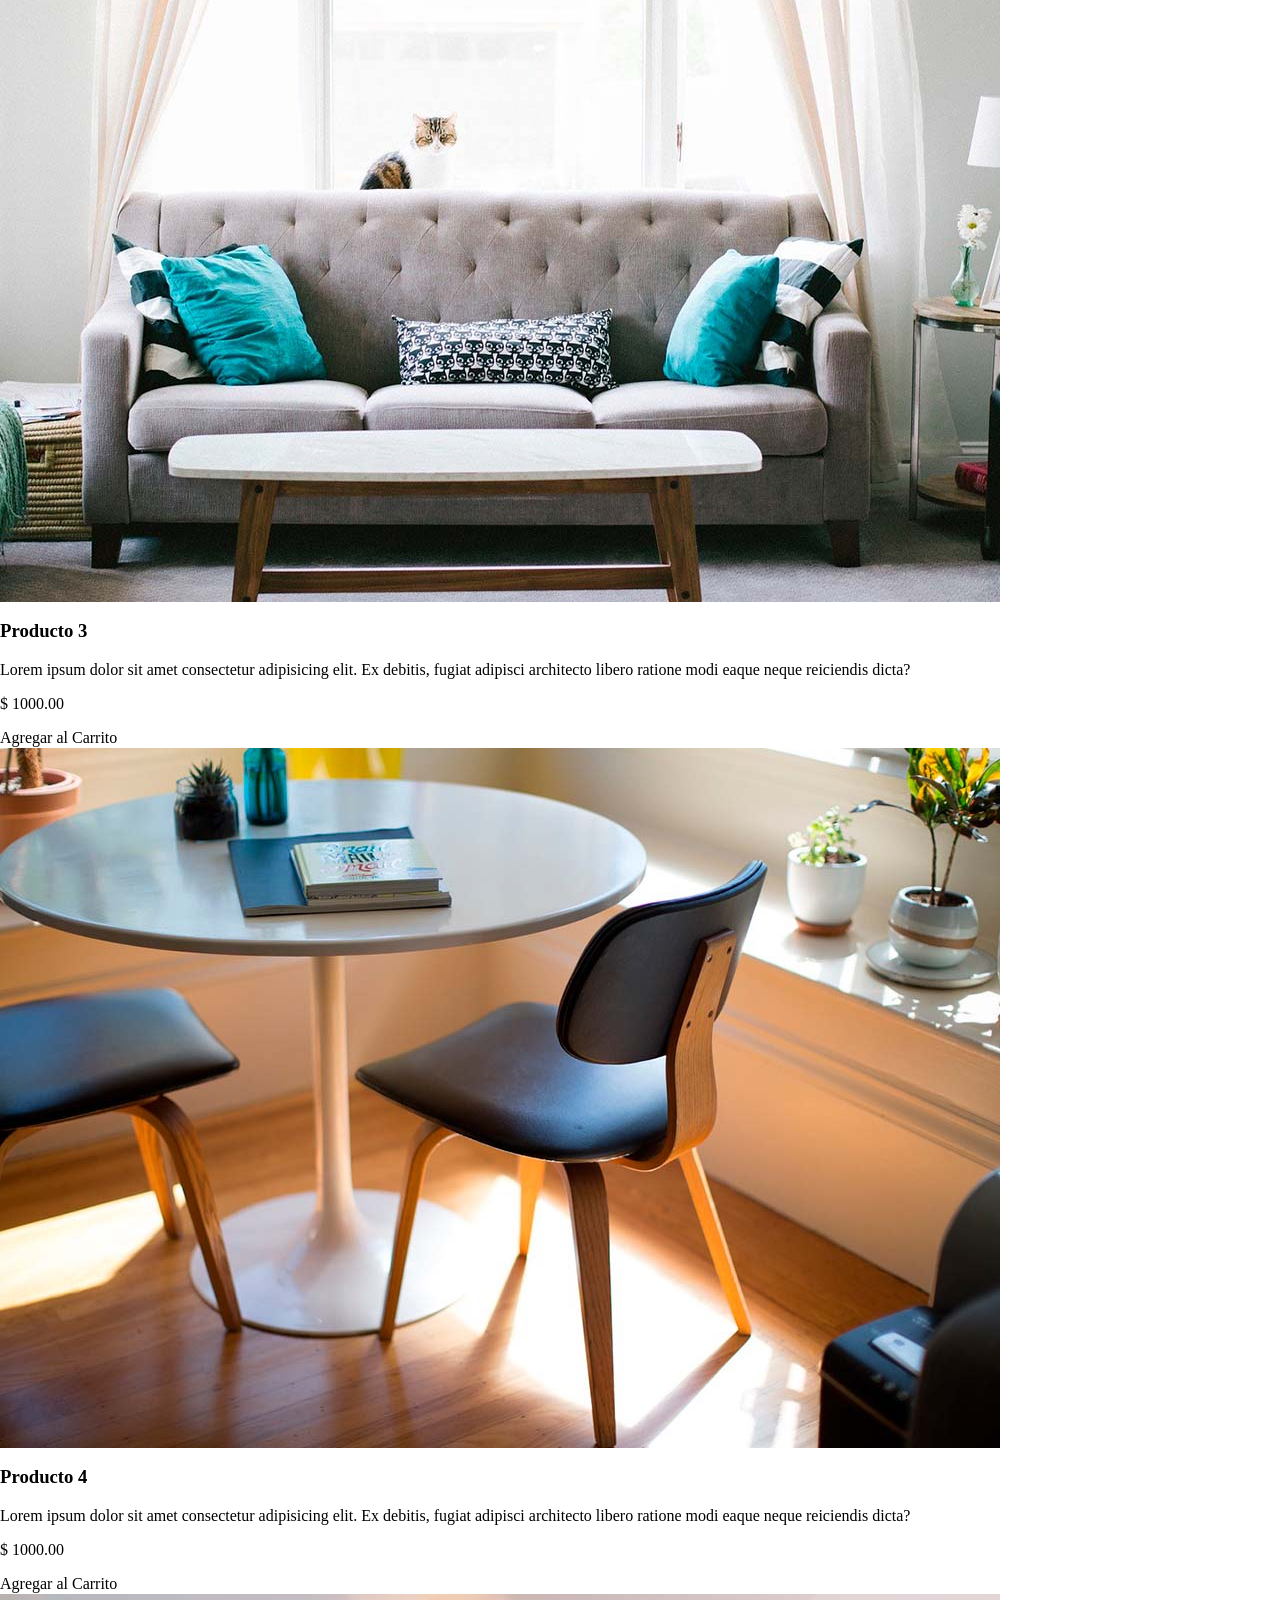
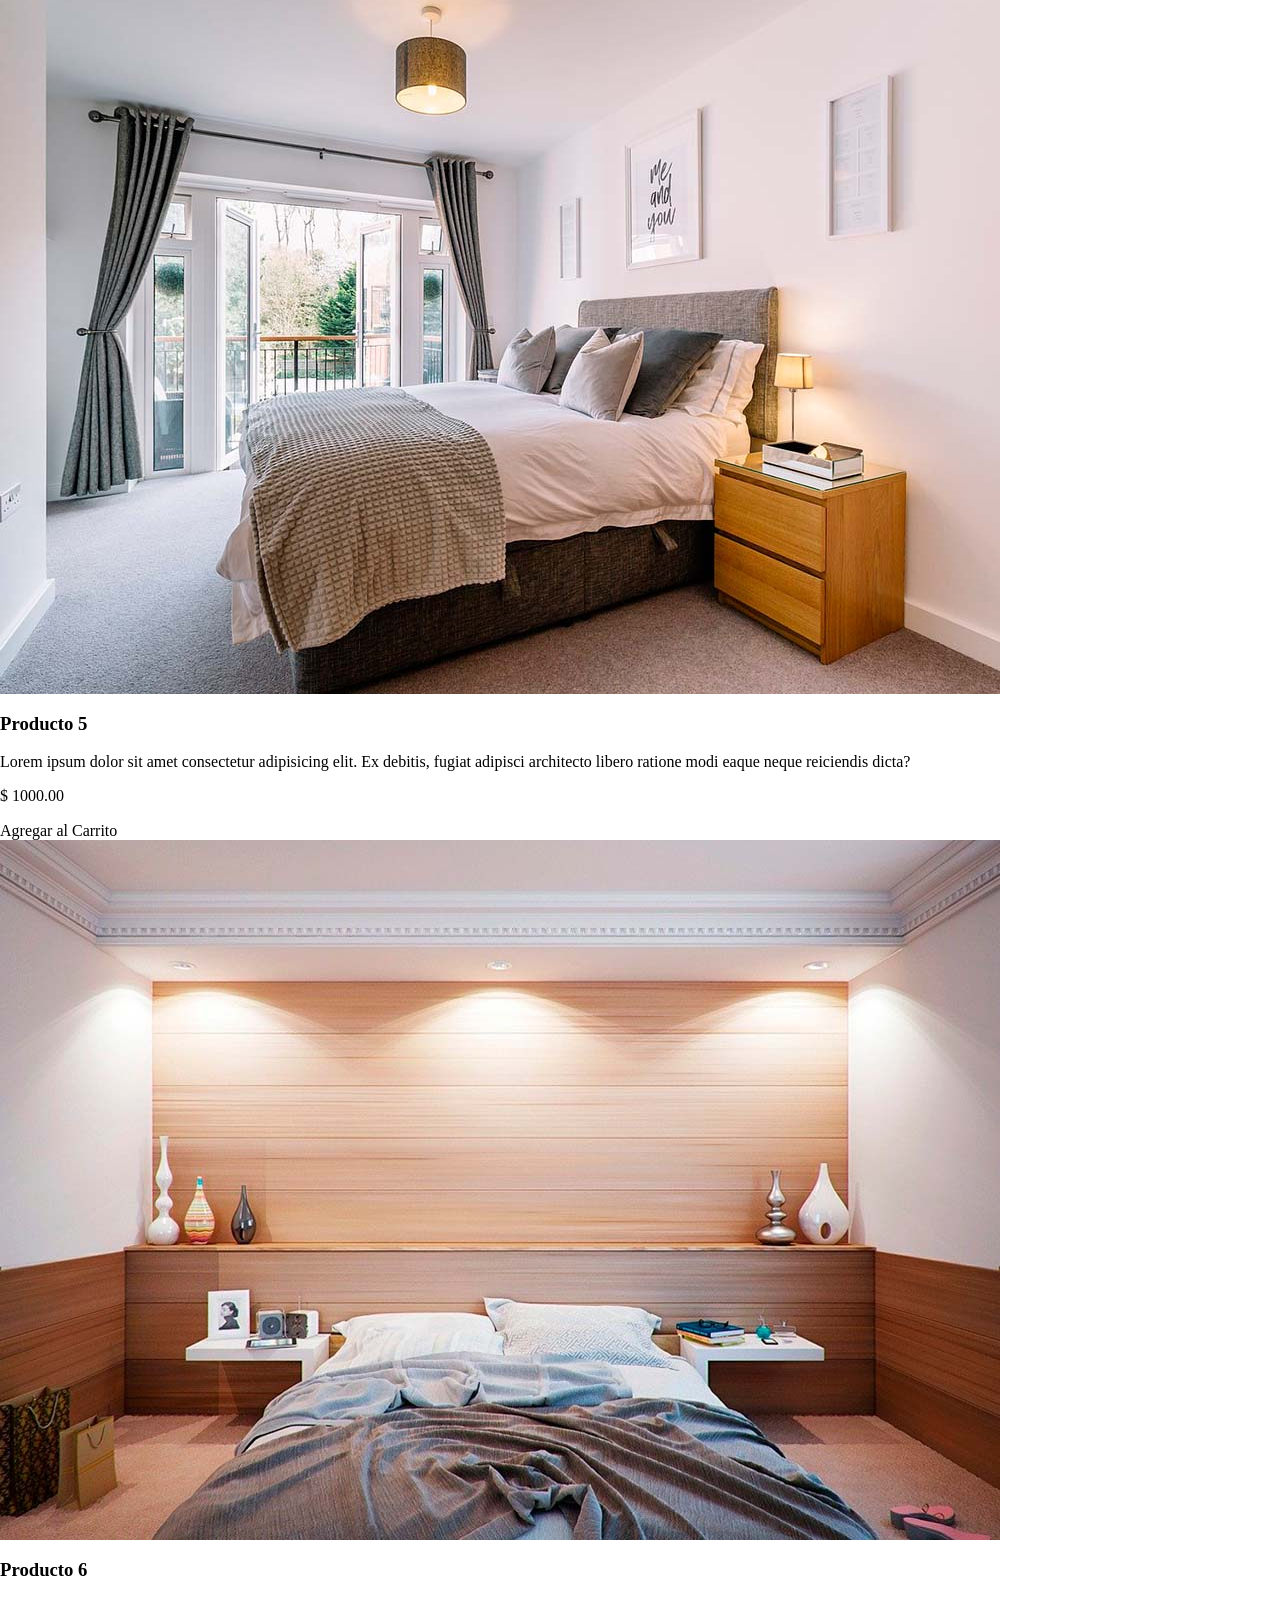
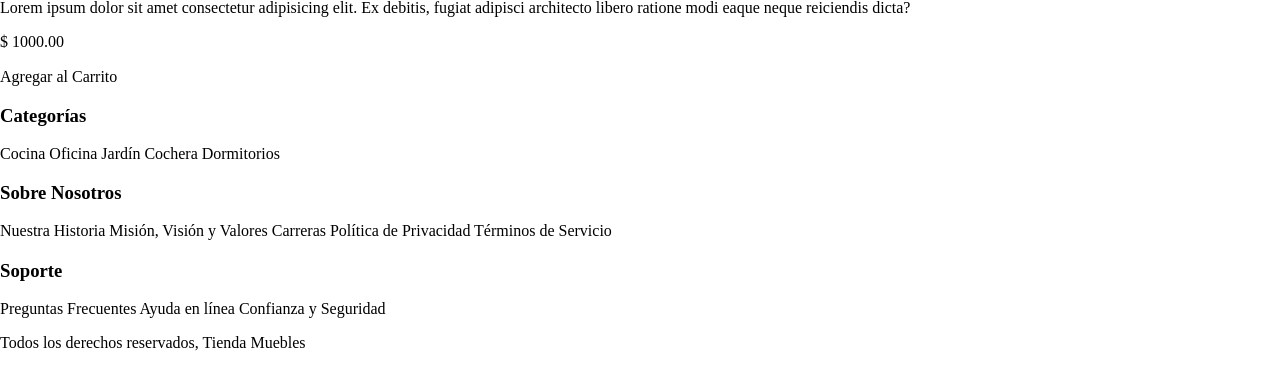
==== commit aa8adbf2: "Creando las categorias" ====
--- a/index.html
+++ b/index.html
@@ -44,21 +44,21 @@
 
     <div class="hero"></div>
 
-    <section class="contenedor">
+    <section class="contenedor categorias">
         
         <h2>Categorías de <span>Producto</span></h2>
 
         <div class="listado-categorias">
-            <div>
+            <div class="categoria">
                 <!-- imágenes -->
                 <img src="img/categoria1.jpg" alt="Imagen categoría">
                 <a href="#">Oficina</a>
             </div>
-            <div>
+            <div class="categoria">
                 <img src="img/categoria2.jpg" alt="Imagen categoría">
                 <a href="#">Hogar</a>
             </div>
-            <div>
+            <div class="categoria">
                 <img src="img/categoria3.jpg" alt="Imagen categoría">
                 <a href="#">Cocina</a>
             </div>
--- a/css/styles.css
+++ b/css/styles.css
@@ -100,6 +100,7 @@
 
 img {
     max-width: 100%;
+    display: block;
 }
 
 /* Header y navegación */
@@ -139,6 +140,24 @@
 }
 
 /* CATEGORIAS */
+.categorias h2{
+    text-align: center;
+}
+
+.categoria a{
+    text-align: center;
+    display: block;
+    /* background-color: red; */
+    padding: 20px;
+    font-size: 20px;
+}
+.categoria a:hover{
+    background-color: #037bc0;
+    color: #fff;
+
+    border-radius: 0 0 10px 10px;
+}
+
 .listado-categorias {
     display: grid;
     /* grid-template-columns: 1fr 1fr 1fr; */
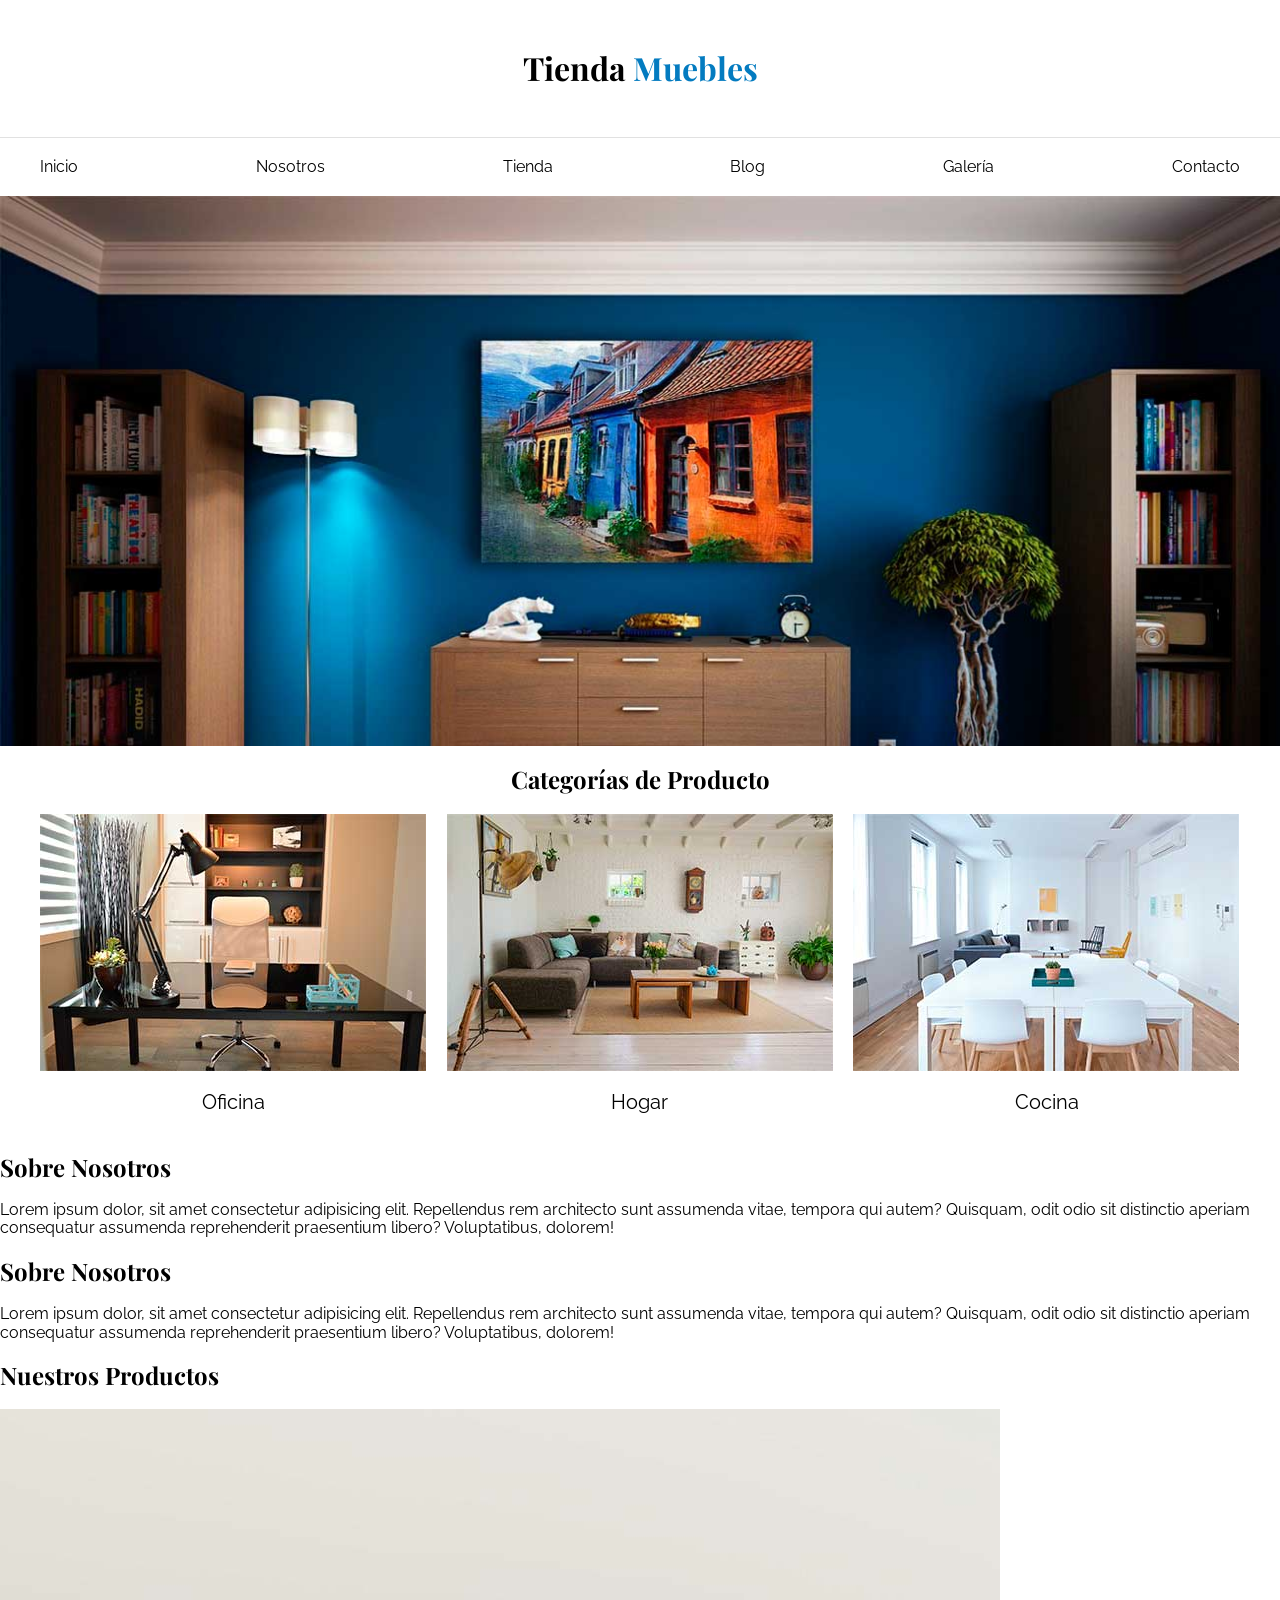
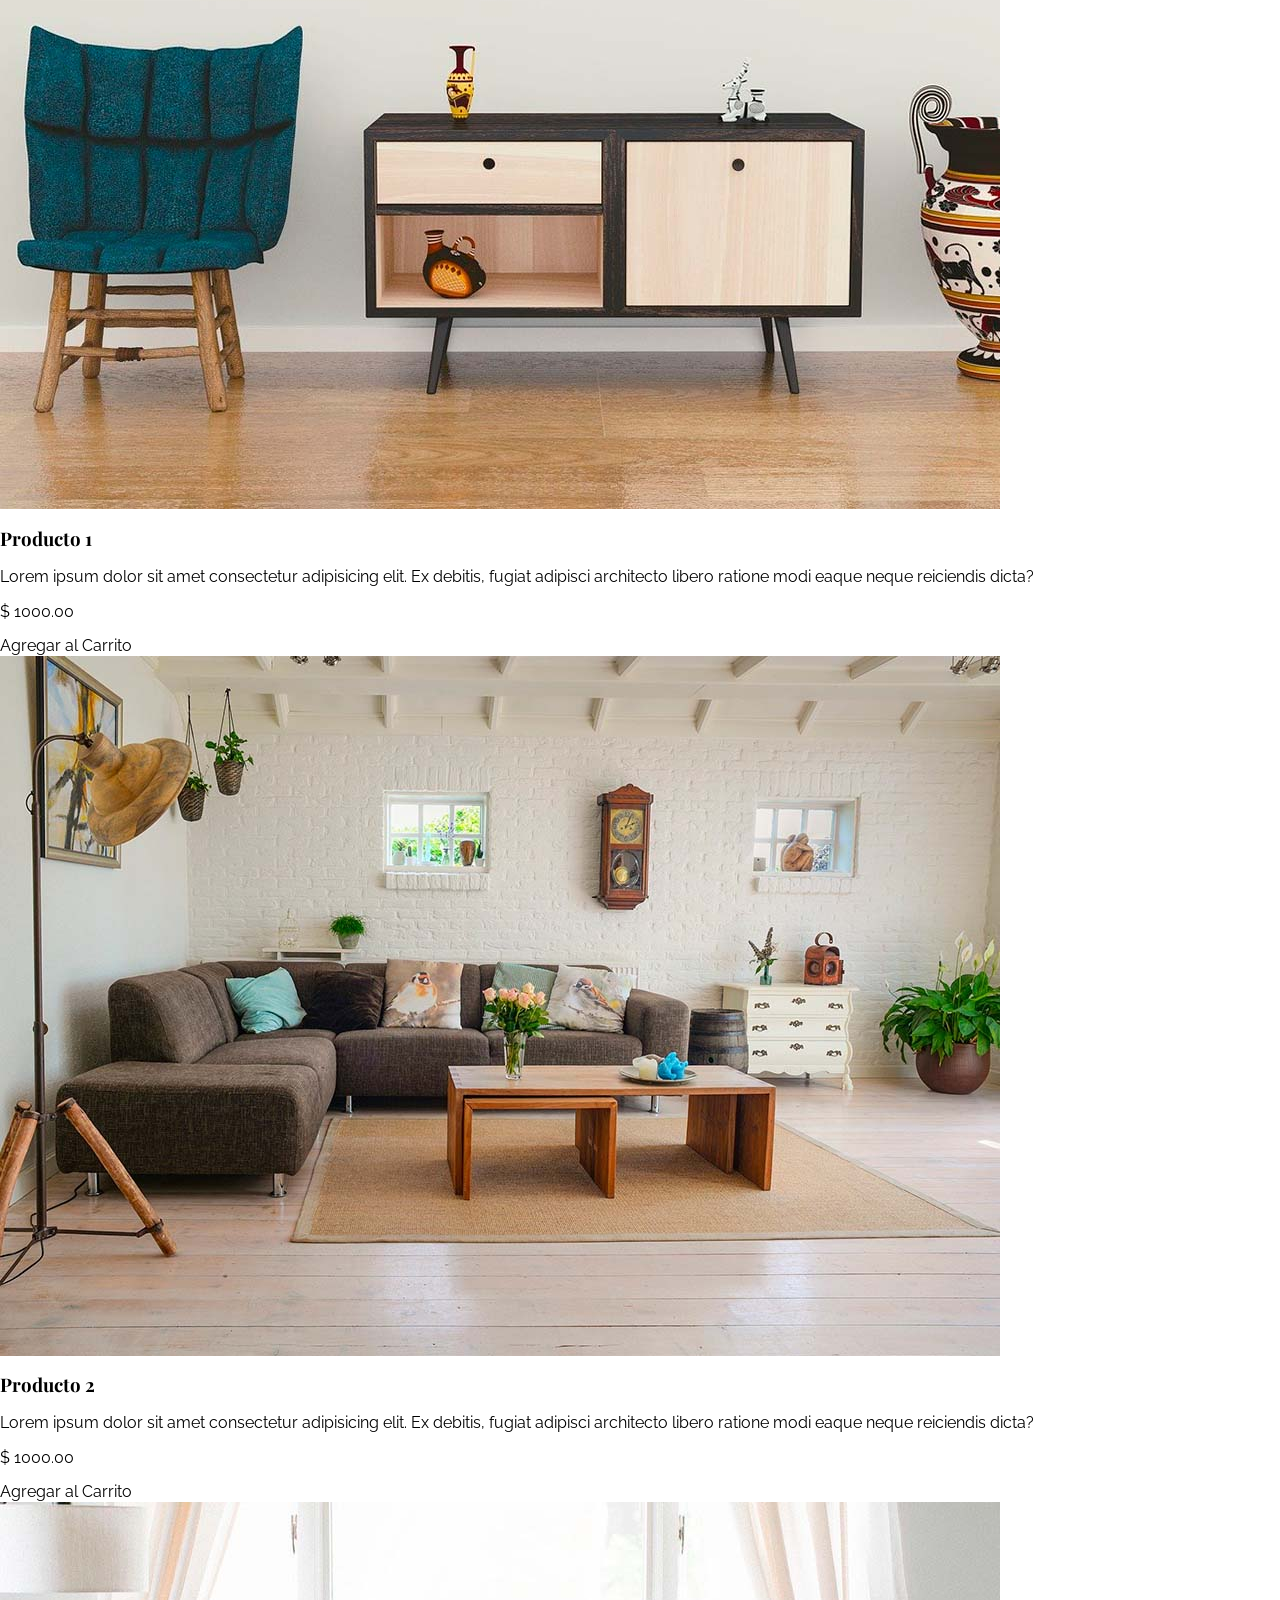
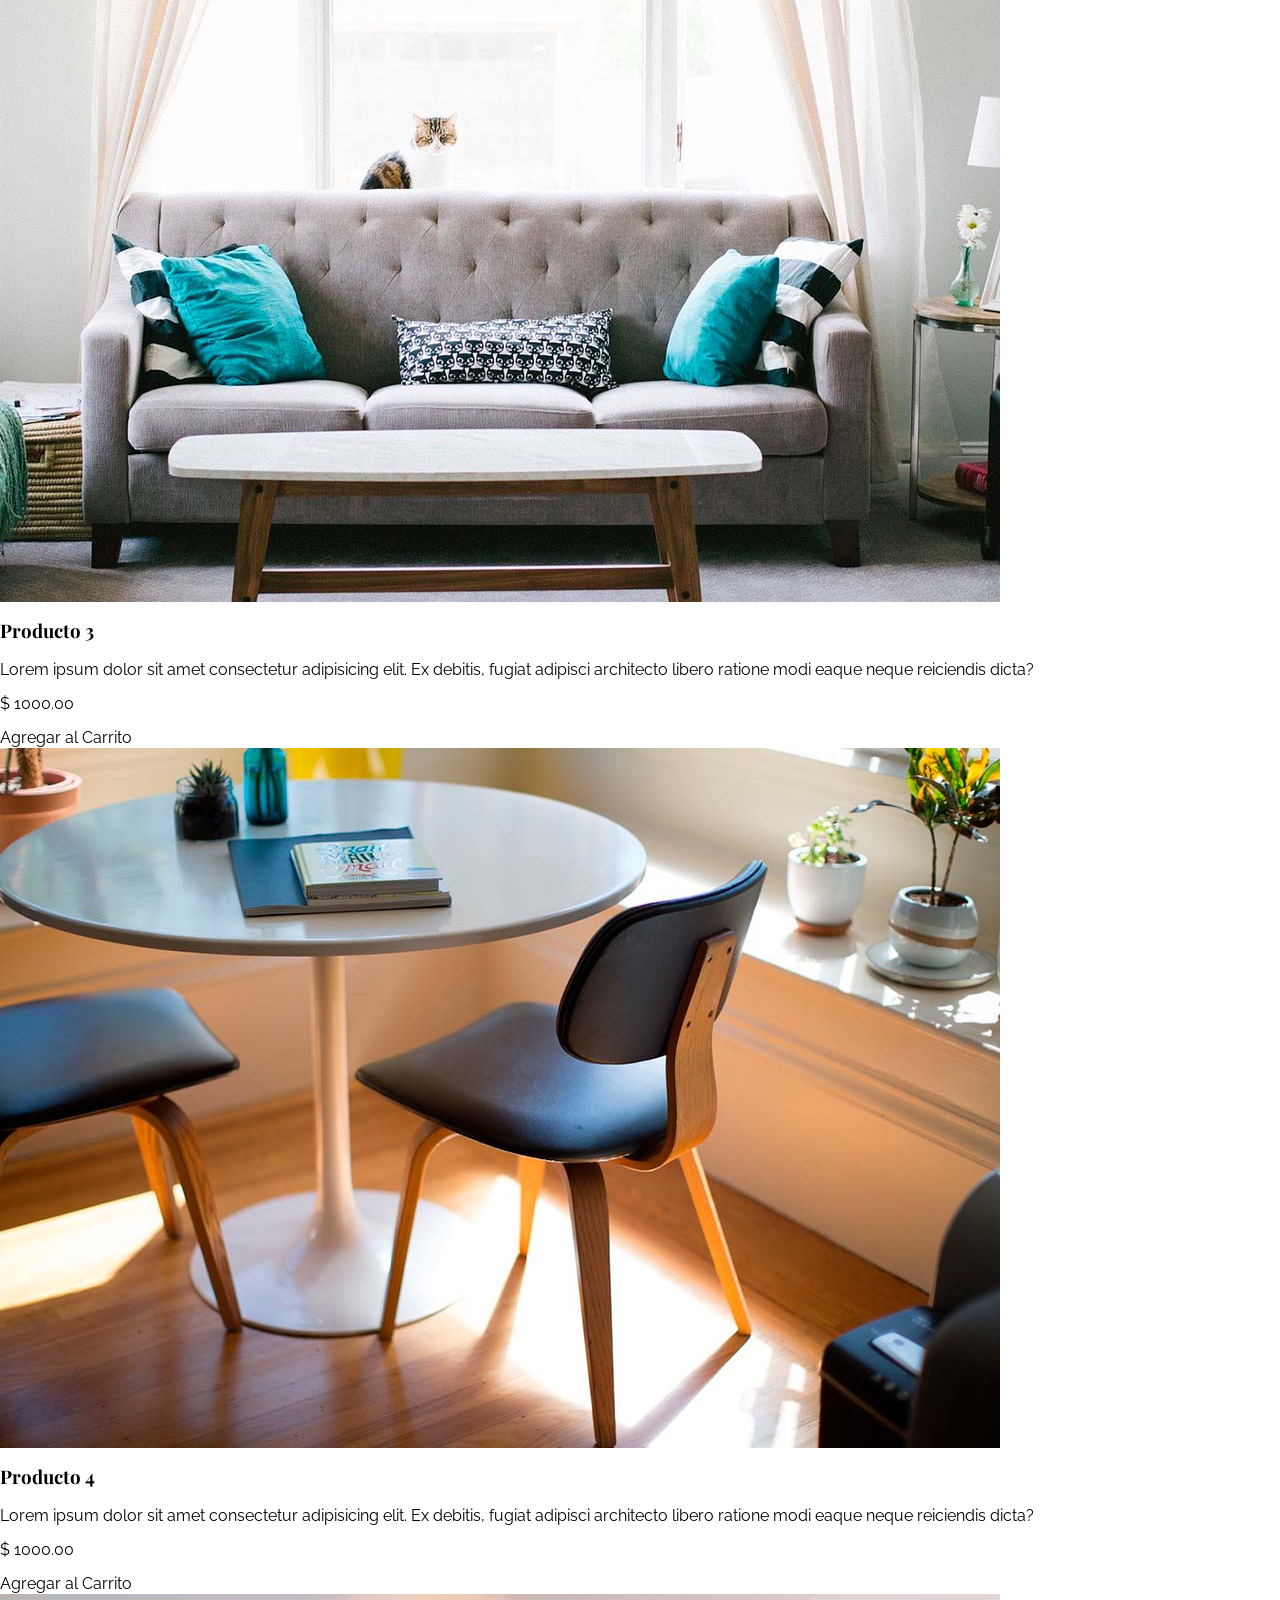
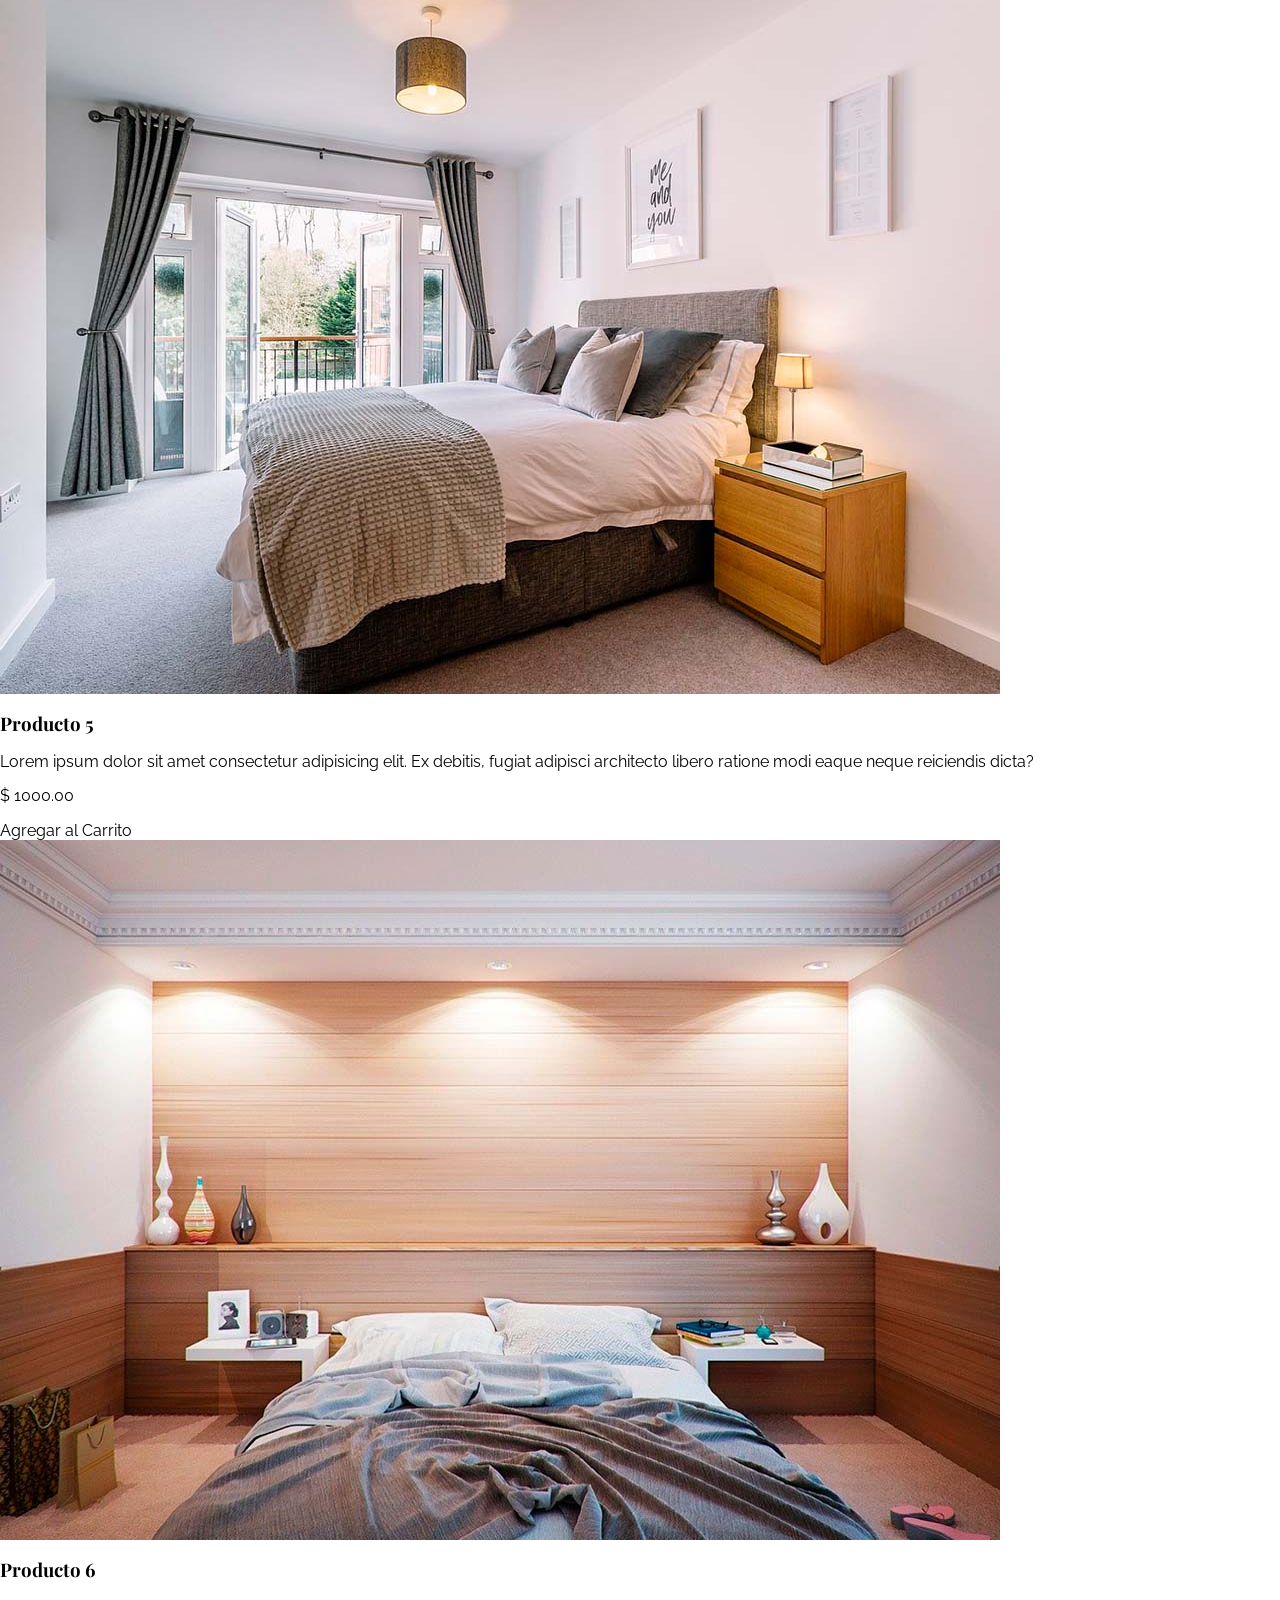
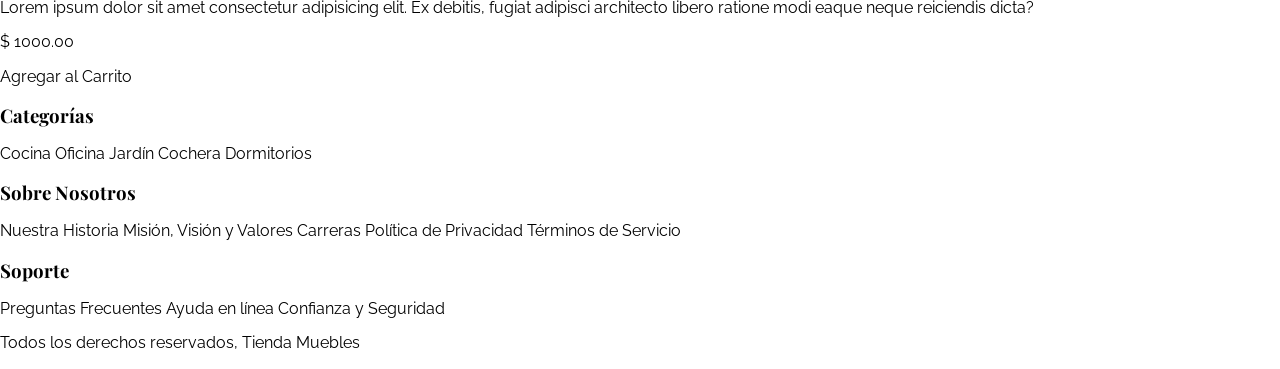
==== commit 5586e8f1: "Añadiendo fuentes en css" ====
--- a/index.html
+++ b/index.html
@@ -9,6 +9,9 @@
     <!-- title se verá en la parte superior de la ventana en el navegador -->
     <title>Ecommerce - Home</title>
     <link rel="stylesheet" href="css/normalize.css">
+    <link rel="preconnect" href="https://fonts.googleapis.com">
+    <link rel="preconnect" href="https://fonts.gstatic.com" crossorigin>
+    <link href="https://fonts.googleapis.com/css2?family=Playfair+Display:ital,wght@0,400..900;1,400..900&family=Raleway:ital,wght@0,100..900;1,100..900&display=swap" rel="stylesheet">
     <link rel="stylesheet" href="css/styles.css">
 </head>
 <body>
--- a/css/styles.css
+++ b/css/styles.css
@@ -5,6 +5,10 @@
 }
 *, *:before, *:after{
     box-sizing: inherit;
+}
+
+body {
+    font-family: 'Raleway', sans-serif;
 }
 
 /* SELECTOR */
@@ -88,6 +92,10 @@
 /* Para que un estilo sea más importante que los otros, se coloca el "!important, pero no se recomienda */
 
 /* Globales */
+h1, h2, h3{
+    font-family: 'Playfair Display', sans-serif;
+}
+
 a{
     text-decoration: none;
     color: black;
@@ -150,6 +158,7 @@
     /* background-color: red; */
     padding: 20px;
     font-size: 20px;
+    
 }
 .categoria a:hover{
     background-color: #037bc0;
@@ -220,3 +229,9 @@
 
 CADA ELEMENTO TIENE UN DISPLAY POR DEFAULT, SOLO SE UTILIZA ESTA PROPIEDAD CUANDO SE DESEE MODIFICAR*/
 
+/* +++++++++++++++++++++++++++
+Añadir OTRA FUENTES
+@font-face {
+    font-family: nombreFuente;
+    src_ url(ubicacion.woff); 
+}*/
